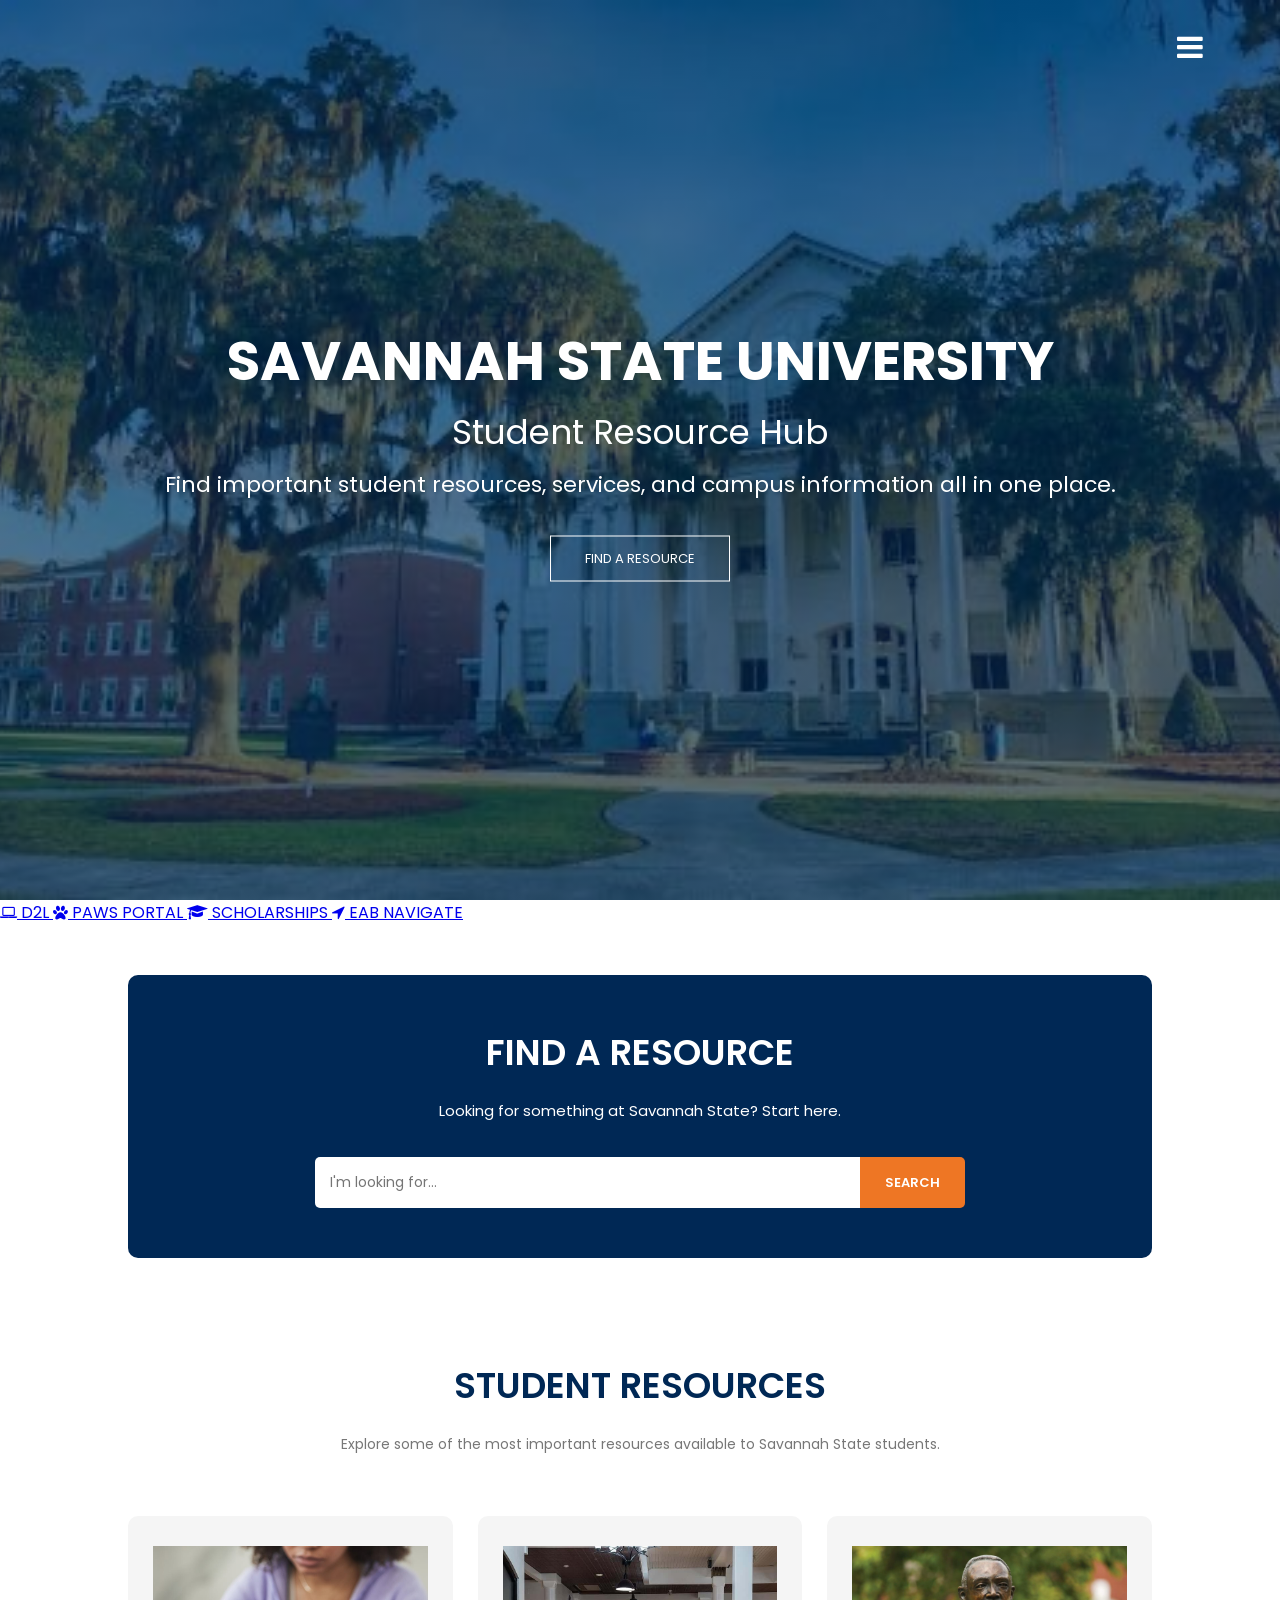
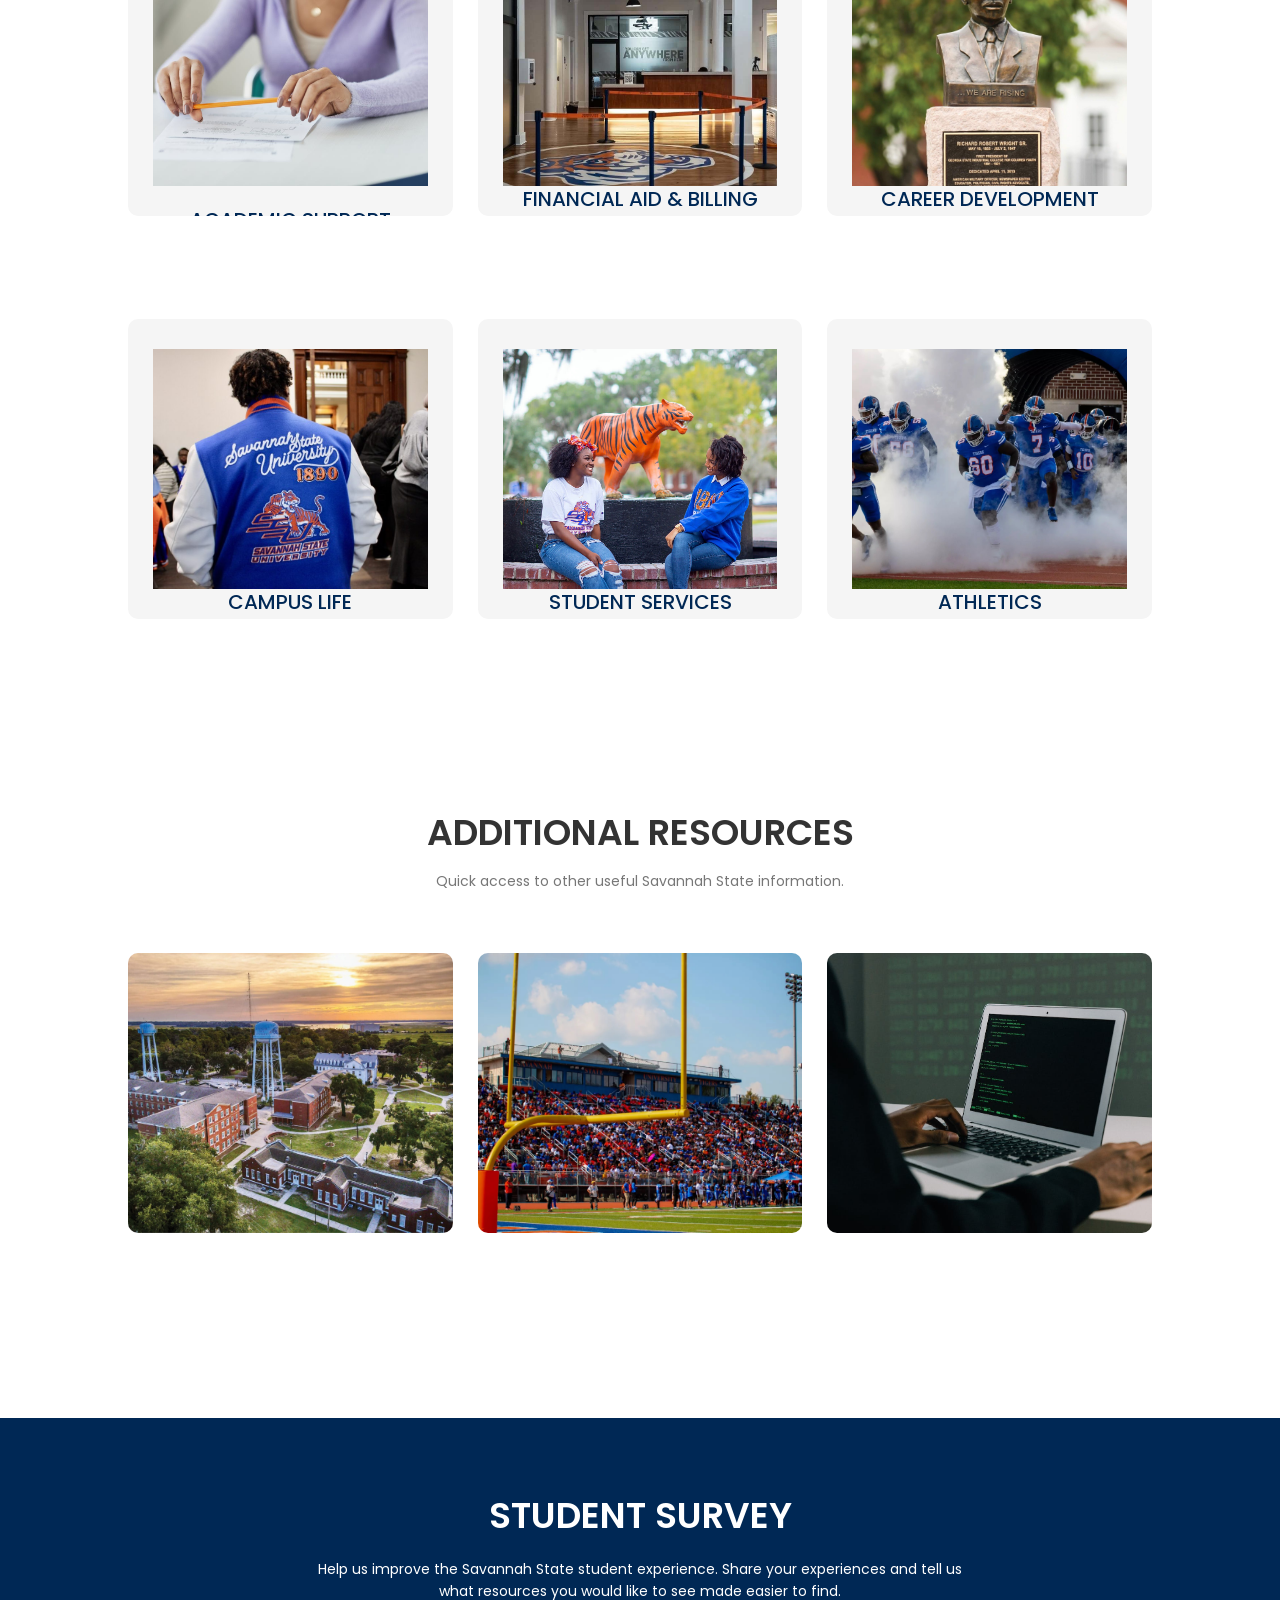
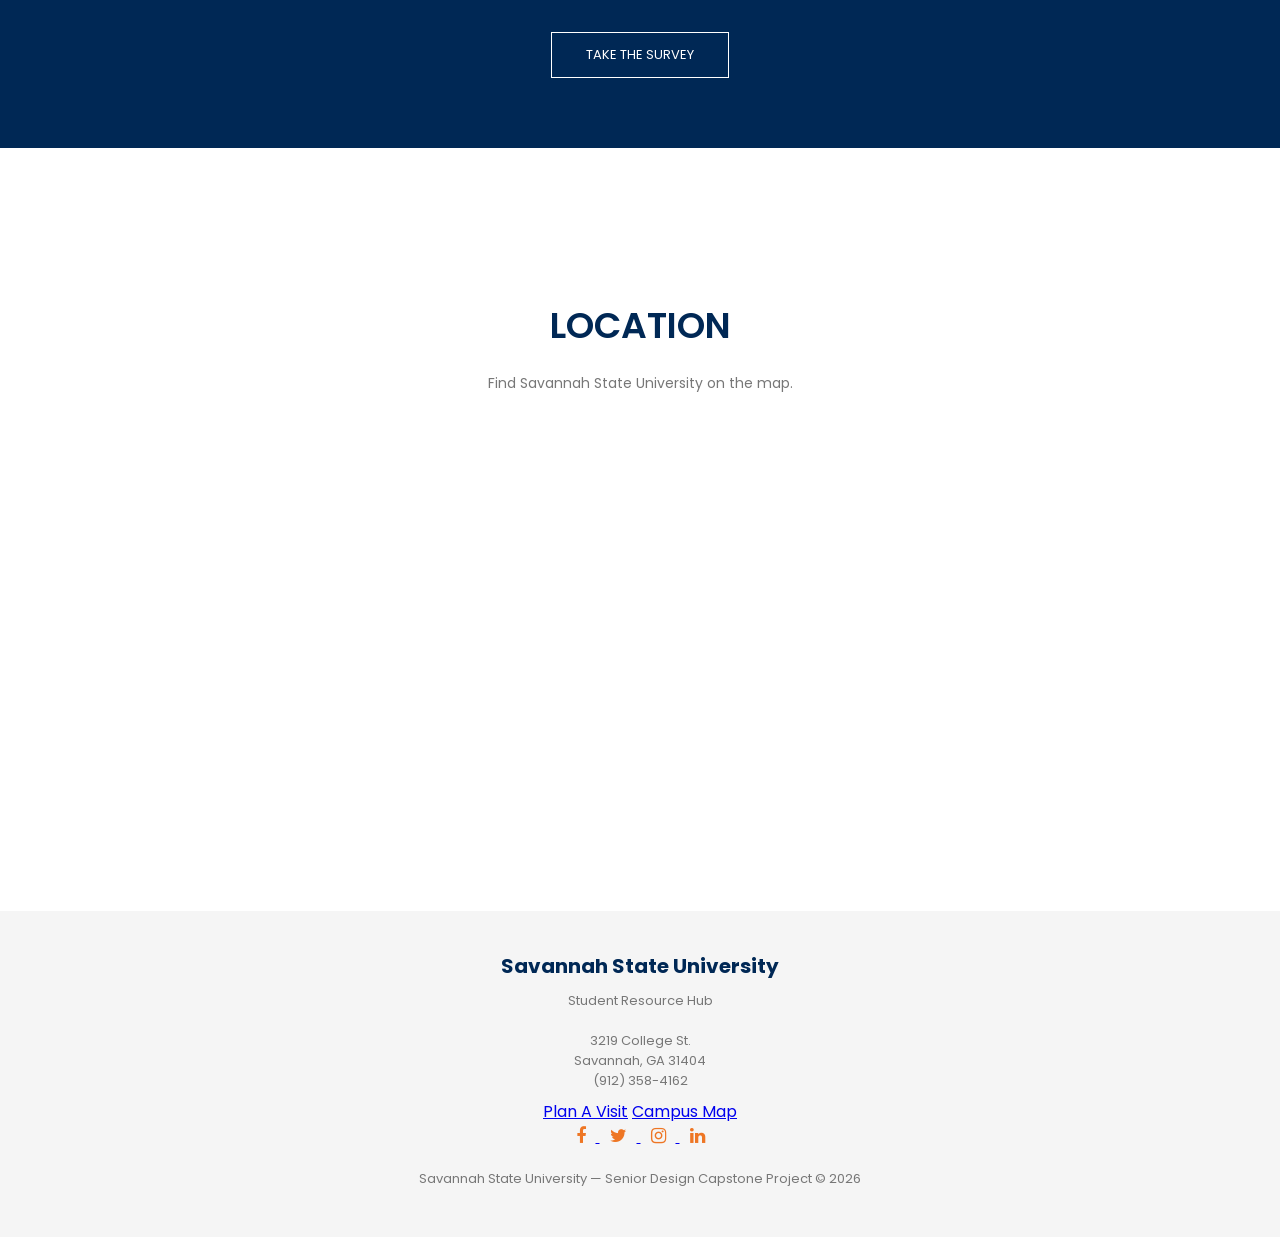
==== index.html @ b7e6f3a5 "Update quick access links in index.html" ====
<!DOCTYPE html>
<html lang="en">

<head>
    <!-- BASIC PAGE INFORMATION -->
    <meta charset="UTF-8">
    <meta name="viewport" content="width=device-width, initial-scale=1.0">

    <!-- PAGE TITLE -->
    <title>Savannah State Student Resource Hub</title>

    <!-- GOOGLE FONT -->
    <link rel="preconnect" href="https://fonts.googleapis.com">
    <link rel="preconnect" href="https://fonts.gstatic.com" crossorigin>
    <link href="https://fonts.googleapis.com/css2?family=Poppins:wght@300;400;500;600;700&display=swap"
        rel="stylesheet">

    <!-- FONT AWESOME -->
    <link rel="stylesheet"
        href="https://stackpath.bootstrapcdn.com/font-awesome/4.7.0/css/font-awesome.min.css">

    <!-- CSS -->
    <link rel="stylesheet" href="style.css">
</head>

<body>

    <!-- HEADER -->
    <section class="header">

        <!-- NAVIGATION -->
        <nav>

            <!-- MOBILE MENU -->
            <input type="checkbox" id="menu-toggle">

            <label for="menu-toggle" class="menu-icon">
                <i class="fa fa-bars"></i>
            </label>

            <!-- NAVIGATION LINKS -->
            <div class="nav-links">

                <label for="menu-toggle" class="close-icon">
                    <i class="fa fa-times"></i>
                </label>

                <ul>
                    <li><a href="#home">HOME</a></li>
                    <li><a href="#resources">RESOURCES</a></li>
                    <li><a href="#additional-resources">ADDITIONAL RESOURCES</a></li>
                    <li><a href="#survey">SURVEY</a></li>
                    <li><a href="#location">LOCATION</a></li>
                </ul>

            </div>

        </nav>

        <!-- MAIN HEADER TEXT -->
        <div class="text-box" id="home">

            <h1>SAVANNAH STATE UNIVERSITY</h1>

            <h2>Student Resource Hub</h2>

            <p>
                Find important student resources, services, and campus information
                all in one place.
            </p>

            <!-- FIND A RESOURCE BUTTON -->
            <a href="#search" class="hero-btn">FIND A RESOURCE</a>

        </div>

    </section>
    
<!-- QUICK ACCESS LINKS -->
            <div class="quick-links">

    <!-- D2L -->
    <a href="https://savstate.view.usg.edu/d2l/login" class="quick-btn">
        <i class="fa fa-laptop"></i>
        D2L
    </a>

    <!-- PAWS PORTAL -->
                    <a href="https://login.microsoftonline.com/1400c49c-d248-4077-a6a7-93501c7899d5/saml2?SAMLRequest=fVLLTuMwFP0Vy3vHTmKaxGqKCgiBxIjShFmwQY7jFEuJXXztaj5%2FMn0IZsPyyudx7zleXv%2BZRnTQHoyzNU4ThpG2yvXG7mr82t6TEl%2BvliCnMduLdQwfdqs%2Fo4aAZqIFcXqpcfRWOAkGhJWTBhGUaNa%2FnkSWMLH3LjjlRozWANqH2erWWYiT9o32B6P06%2Fapxh8h7EFQCvIAQQad7GQ3GyURdonuI21C7LUNjR6HM43%2Bc6dN80zlaCRQgPgOIQJ0GN3NVGNlON51kR7dzthkMso7cENwdjRWJ8pNNOWMKV4p0me8JJwVBZELWZAqv2KpKsqq6q%2BOdhlG984rfcyixoMcQWP0eFfj9faFsYrneUVkxheE5wMjZZVK0s0iBS%2B6oSjkjIWNBDAH%2FcWeF9ePdr7ahhpnLFuQNCUZaxkTeS5ynpRF%2FobR5hzkjbGngn5KvTuBQDy07YZsnpsWo9%2BXomcAPtcqju7%2Be58%2FC8tLiXj1FfiSfhdbncf%2Fv8zqLw%3D%3D&RelayState=bfb47b22-9476-43a0-8888-ab7a3b61c93f&SigAlg=http%3A%2F%2Fwww.w3.org%2F2001%2F04%2Fxmldsig-more%23rsa-sha256&Signature=vXtc7o45IJ6qsnS1%2BhUYdzGTsV6qgH%2B7c1z%2BYLaB9%2BL4Hi%2BBK9ozhG2JSyX7OaG8dzOIK5HyaBMTbJos0lOyFMcdEmhy09kb5dm4Hy7lU3o7Kg8EJmdzcg7il6qc8zE3A1t%2BD%2BGeXVSJw7V1C%2Bq%2BCizMOqejuYfY3w7GVtGn%2BwQk1dsEH35oE5Hu4wMvyNN8cy1cR5mQW3hd8HaWoaeb0%2FMKOixwnZuNOmB92qNeFHamO1sfSP6Zw2xM2mRdu0Ta1AViW%2BxjMQbcchhjUZoiEycM29FlC5cvoGU2Jz9ykY7XylxN4D3J1HWDz%2F9bSBEpH9%2Fjg8Te0e30UVHoFogl4w%3D%3D&sso_reload=true" class="quick-btn">
                            <i class="fa fa-paw"></i>
                                        PAWS PORTAL
    </a>

    <!-- SCHOLARSHIPS -->
    <a href="https://savannahstate.edu/bursar/scholarships/" class="quick-btn">
        <i class="fa fa-graduation-cap"></i>
        SCHOLARSHIPS
    </a>

    <!-- EAB NAVIGATE -->
    <a href="https://login.microsoftonline.com/1400c49c-d248-4077-a6a7-93501c7899d5/saml2?SAMLRequest=fZJNb4IwGMfvfgrCHShQBBoxcXPZTJwSdTvsstRStAm0rk9Z9vFHcSbzoMen%2Fb88%2FaUToG1zIrPOHOWGf3UczMhxftpGAhmuCrfTkigKAoikLQdiGNnOXpck8hE5aWUUU417ZbrvoQBcG6GkNS3mhbtePS3Xz4vVZ4TjmocoiaMwTXiGWVznGIe8rhhNQlZnMcppXMfW%2BM419BmF20fa2XFKrb5FxfWqbyzcozEnIEGwV51kXPuc7n2m2qEToOMLCYZK0%2FtRNPbC0IvQDiESYxKNP6xq3qMQkpqh5JLWqIOQfiuYVqBqo2QjJLe5QYgRYjhnXhXhzMMoTT06pqmXxwkKWZrleZUEFk5kw8s%2Fbg9CVkIe7gPbn0VAXna70ivX252NmF0wPioJXcv1lutvwfjbZnnz9QGAOi8RUAbudOA2sQdkgKKnN4yT4L9oNDrP1%2F9m%2Bgs%3D&RelayState=https%3A%2F%2Fbouncer.eab.com&Signature=TSXF49MvOWjq7lmybtoCxgcQJGssmcUc07NBhl6O6viZ6RhR1%2Bm6qyIOpQGuuJVmk%2BxhkrRKi8ceST8eTSgTgnkL2d2f0sA%2BUxHn8Ruxtx02kqF6zXZGbKwP5pyU3vsdS2nAnBurIkHrvQJ%2FASylcBHf3%2FacGNys9QnwADCZm4ZR3au4NdSdrzVgzWB%2BOig5nakTeydUwF5PzDhnLXp1Ba5CK%2BsX2FMkMXAx3%2FeDBAUPvJ%2FVu7llOdE%2FDVkyTzXfyOI0qWifXDUZkx9WgSiLVZlFpTxH92DfrPByl5VUL6NRHmyUeDMmEQus3SnEjFkoKXeEqDEK8ozQNpdvEwyjvw%3D%3D&SigAlg=http%3A%2F%2Fwww.w3.org%2F2001%2F04%2Fxmldsig-more%23rsa-sha256" class="quick-btn">
        <i class="fa fa-location-arrow"></i>
        EAB NAVIGATE
    </a>

</div>



    <!-- FIND A RESOURCE -->
    <section class="search-section" id="search">

        <h1>FIND A RESOURCE</h1>

        <p>
            Looking for something at Savannah State? Start here.
        </p>

        <!-- SEARCH BOX -->
        <div class="search-box">

            <!-- SEARCH FUNCTIONALITY -->
            <input type="text" placeholder="I'm looking for...">

            <button type="button">SEARCH</button>

        </div>

    </section>


    <!-- STUDENT RESOURCES -->
    <section class="resources" id="resources">

        <h1>STUDENT RESOURCES</h1>

        <p>
            Explore some of the most important resources available to Savannah State students.
        </p>


        <!-- FIRST ROW -->
        <div class="row">

            <!-- ACADEMIC SUPPORT -->
            <div class="resource-col">

                <!-- ACADEMIC SUPPORT LINK -->
                <a href="https://savannahstate.edu/student-success/center-for-student-success/academic-support/" class="resource-link">

                    <!-- IMAGE -->
                    <img src="capstoneimages/Image 5.jpg" alt="Academic Support">

                    <!-- HOVER LAYER -->
                    <div class="resource-layer">

                        <!-- RESOURCE INFORMATION -->
                        <div class="resource-text">

                            <h3>ACADEMIC SUPPORT</h3>

                            <p>
                                Tutoring<br>
                                Library Resources<br>
                                Academic Advising<br>
                                Study Resources
                            </p>

                        </div>

                    </div>

                </a>

            </div>


            <!-- FINANCIAL AID & BILLING -->
            <div class="resource-col">

                <!-- FINANCIAL AID LINK -->
                <a href="https://savannahstate.edu/financial-aid/" class="resource-link">

                    <!-- IMAGE -->
                    <img src="capstoneimages/Image 4.jpg" alt="Financial Aid and Billing">

                    <!-- HOVER LAYER -->
                    <div class="resource-layer">

                        <!-- RESOURCE INFORMATION -->
                        <div class="resource-text">

                            <h3>FINANCIAL AID &amp; BILLING</h3>

                            <p>
                                FAFSA Information<br>
                                Scholarships<br>
                                Financial Aid<br>
                                Emergency Financial Resources<br>
                                Billing Information
                            </p>

                        </div>

                    </div>

                </a>

            </div>


            <!-- CAREER DEVELOPMENT -->
            <div class="resource-col">

                <!-- CAREER DEVELOPMENT LINK -->
                <a href="https://savannahstate.edu/career-services/" class="resource-link">

                    <!-- IMAGE -->
                    <img src="capstoneimages/Image 1.jpg" alt="Career Development">

                    <!-- HOVER LAYER -->
                    <div class="resource-layer">

                        <!-- RESOURCE INFORMATION -->
                        <div class="resource-text">

                            <h3>CAREER DEVELOPMENT</h3>

                            <p>
                                Career Services<br>
                                Resume Resources<br>
                                Internship Resources<br>
                                Job Boards<br>
                                Interview Preparation
                            </p>

                        </div>

                    </div>

                </a>

            </div>

        </div>


        <!-- SECOND ROW -->
        <div class="row">

            <!-- CAMPUS LIFE -->
            <div class="resource-col">

                <!-- CAMPUS LIFE LINK -->
                <a href="https://savannahstate.edu/campus-life/" class="resource-link">

                    <!-- IMAGE -->
                    <img src="capstoneimages/Image 7.jpg" alt="Campus Life">

                    <!-- HOVER LAYER -->
                    <div class="resource-layer">

                        <!-- RESOURCE INFORMATION -->
                        <div class="resource-text">

                            <h3>CAMPUS LIFE</h3>

                            <p>
                                Clubs &amp; Organizations<br>
                                Events<br>
                                Student Activities<br>
                                Campus Locations<br>
                                Campus Engagement
                            </p>

                        </div>

                    </div>

                </a>

            </div>


            <!-- STUDENT SERVICES -->
            <div class="resource-col">

                <!-- STUDENT SERVICES LINK -->
                <a href="https://savannahstate.edu/student-services/" class="resource-link">

                    <!-- IMAGE -->
                    <img src="capstoneimages/Image 11.jpg" alt="Student Services">

                    <!-- HOVER LAYER -->
                    <div class="resource-layer">

                        <!-- RESOURCE INFORMATION -->
                        <div class="resource-text">

                            <h3>STUDENT SERVICES</h3>

                            <p>
                                Counseling &amp; Wellness<br>
                                Transportation<br>
                                Student Support<br>
                                Campus Services<br>
                                Student Organizations
                            </p>

                        </div>

                    </div>

                </a>

            </div>


            <!-- ATHLETICS -->
            <div class="resource-col">

                <!-- ATHLETICS LINK -->
                <a href="https://ssuathletics.com/" class="resource-link">

                    <!-- IMAGE -->
                    <img src="capstoneimages/Image 10.jpg" alt="Athletics">

                    <!-- HOVER LAYER -->
                    <div class="resource-layer">

                        <!-- RESOURCE INFORMATION -->
                        <div class="resource-text">

                            <h3>ATHLETICS</h3>

                            <p>
                                Sports<br>
                                Teams<br>
                                Schedules<br>
                                Tickets<br>
                                Athletics Information
                            </p>

                        </div>

                    </div>

                </a>

            </div>

        </div>

    </section>


    <!-- ADDITIONAL RESOURCES -->
    <section class="additional-resources" id="additional-resources">

        <h1>ADDITIONAL RESOURCES</h1>

        <p>
            Quick access to other useful Savannah State information.
        </p>


        <div class="row">

            <!-- TIMES / LOCATIONS -->
            <div class="campus-col">

                <a href="times-location.html" class="campus-link">

                    <img src="capstoneimages/Image.jpg" alt="Times and Locations">

                    <div class="layer">

                        <h3>TIMES / LOCATIONS</h3>

                        <p>
                            Campus hours, office locations, resource locations,
                            and important times.
                        </p>

                    </div>

                </a>

            </div>


            <!-- CALENDAR -->
            <div class="campus-col">

                <a href="https://savannahstate.edu/academic-affairs/calendars/"
                    class="campus-link"
                    target="_blank"
                    rel="noopener noreferrer">

                    <img src="capstoneimages/Image 9.jpg" alt="Campus Calendar">

                    <div class="layer">

                        <h3>CALENDAR</h3>

                        <p>
                            Keep up with campus events, important dates,
                            activities, and deadlines.
                        </p>

                    </div>

                </a>

            </div>


            <!-- TECHNOLOGY -->
            <div class="campus-col">

                <a href="https://savannahstate.edu/information-technology/"
                    class="campus-link"
                    target="_blank"
                    rel="noopener noreferrer">

                    <img src="capstoneimages/Image 2.jpg" alt="Technology Resources">

                    <div class="layer">

                        <h3>TECHNOLOGY</h3>

                        <p>
                            Technology resources, student systems, computer access,
                            and helpful technology information.
                        </p>

                    </div>

                </a>

            </div>

        </div>

    </section>


    <!-- STUDENT SURVEY -->
    <section class="survey" id="survey">

        <h1>STUDENT SURVEY</h1>

        <p>
            Help us improve the Savannah State student experience.
            Share your experiences and tell us what resources you would
            like to see made easier to find.
        </p>

        <!-- SURVEY LINK -->
        <a href="https://forms.gle/aEXQV6WZ9AZuHG9Q9"
            class="hero-btn survey-btn"
            target="_blank"
            rel="noopener noreferrer">
            TAKE THE SURVEY
        </a>

    </section>


    <!-- LOCATION MAP -->
    <section class="location" id="location">

        <h1>LOCATION</h1>

        <p>
            Find Savannah State University on the map.
        </p>

        <!-- GOOGLE MAP -->
        <div class="map">

            <iframe
                src="https://www.google.com/maps?q=Savannah%20State%20University&output=embed"
                allowfullscreen=""
                loading="lazy">
            </iframe>

        </div>

    </section>


    <!-- FOOTER -->
    <footer>

        <h3>Savannah State University</h3>

        <p>Student Resource Hub</p>

        <!-- FOOTER ICONS -->
        <div class="footer-icons">

            <!-- CONTACT INFORMATION -->
            <div class="footer-address">

                <p>
                    3219 College St.<br>
                    Savannah, GA 31404<br>
                    (912) 358-4162
                </p>

                <!-- FOOTER LINKS -->
                <div class="footer-sublinks">

                    <a href="https://futuretiger.savannahstate.edu/portal/admisevents"
                        target="_blank"
                        rel="noopener noreferrer">Plan A Visit</a>

                    <a href="https://savannahstate.edu/wp-content/uploads/2025/07/ssu_campus-map-colored-digital.pdf"
                        target="_blank"
                        rel="noopener noreferrer">Campus Map</a>

                </div>

                <!-- SOCIAL MEDIA -->
                <a href="https://facebook.com"
                    target="_blank"
                    rel="noopener noreferrer"
                    aria-label="Facebook">
                    <i class="fa fa-facebook" aria-hidden="true"></i>
                </a>

                <a href="https://x.com"
                    target="_blank"
                    rel="noopener noreferrer"
                    aria-label="X">
                    <i class="fa fa-twitter" aria-hidden="true"></i>
                </a>

                <a href="https://instagram.com"
                    target="_blank"
                    rel="noopener noreferrer"
                    aria-label="Instagram">
                    <i class="fa fa-instagram" aria-hidden="true"></i>
                </a>

                <a href="https://linkedin.com"
                    target="_blank"
                    rel="noopener noreferrer"
                    aria-label="LinkedIn">
                    <i class="fa fa-linkedin" aria-hidden="true"></i>
                </a>

            </div>

        </div>

        <!-- COPYRIGHT -->
        <p>
            Savannah State University — Senior Design Capstone Project &copy; 2026
        </p>

    </footer>

</body>
</html>
---- style.css ----
* {

    margin: 0;

    padding: 0;

    font-family: 'Poppins', sans-serif;

    box-sizing: border-box;

}


html {

    scroll-behavior: smooth;

}


body {

    background: #ffffff;

    color: #333;

}


:root {

    --ssu-blue: #002855;

    --ssu-orange: #EE7624;

    --light-gray: #f5f5f5;

}


.header {

    min-height: 100vh;

    width: 100%;

    background-image:

        linear-gradient(
            rgba(0, 40, 85, 0.65),
            rgba(0, 40, 85, 0.65)
        ),

        url("capstoneimages/Image 13.jpg");

    background-position: center;

    background-size: cover;

    position: relative;

}



/* 
   NAVIGATION
*/

nav {

    display: flex;

    padding: 2% 6%;

    justify-content: space-between;

    align-items: center;

    position: relative;

    z-index: 10;

}

nav img {

    width: 150px;

}



/* 
   NAVIGATION LINKS*/

.nav-links {

    flex: 1;

    text-align: right;

}


.nav-links ul li {

    list-style: none;

    display: inline-block;

    padding: 8px 12px;

    position: relative;

}


.nav-links ul li a {

    color: #fff;

    text-decoration: none;

    font-size: 13px;

}




.nav-links ul li::after {

    content: '';

    width: 0%;

    height: 2px;

    background: var(--ssu-orange);

    display: block;

    margin: auto;

    transition: 0.5s;

}


.nav-links ul li:hover::after {

    width: 100%;

}



/* HERO TEXT */

.text-box {

    width: 90%;

    color: #fff;

    position: absolute;

    top: 50%;

    left: 50%;

    transform: translate(-50%, -50%);

    text-align: center;

}
.text-box h1 {

    font-size: 55px;

    font-weight: 600;
}
.text-box h2 {

    font-size: 34px;

    font-weight: 400;

    margin-top: 5px;

}


.text-box p {

    margin: 15px 0 35px;

    font-size: 15px;

    color: #fff;

}



/* Same general appearance as the inspiration */

.hero-btn {

    display: inline-block;

    text-decoration: none;

    color: #fff;

    border: 1px solid #fff;

    padding: 12px 34px;

    font-size: 13px;

    background: transparent;

    position: relative;

    cursor: pointer;

    transition: 0.5s;

}


.hero-btn:hover {

    border: 1px solid var(--ssu-orange);

    background: var(--ssu-orange);

}



/* MOBILE MENU */

#menu-toggle {

    display: none;

}


.menu-icon {

    display: none;

    color: #fff;

    font-size: 25px;

    cursor: pointer;

}


.close-icon {

    display: none;

    color: #fff;

    font-size: 22px;

    cursor: pointer;

}



/*  FIND A RESOURCE */

.search-section {

    width: 80%;

    margin: auto;

    text-align: center;

    padding: 80px 0 50px;

}


.search-section h1 {

    font-size: 36px;

    font-weight: 600;

    color: #333;

}


.search-section > p {

    color: #777;

    font-size: 14px;

    line-height: 22px;

    padding: 10px;

}



/* SEARCH BOX*/

.search-box {

    width: 80%;

    max-width: 700px;

    margin: 30px auto 0;

    display: flex;

}


.search-box input {

    flex: 1;

    padding: 15px;

    border: 1px solid #ccc;

    outline: none;

    font-size: 14px;

}


.search-box button {

    padding: 0 28px;

    border: none;

    background: var(--ssu-blue);

    color: #fff;

    cursor: pointer;

    font-size: 13px;

    transition: 0.5s;

}


.search-box button:hover {

    background: var(--ssu-orange);

}



/* 
   MAIN STUDENT RESOURCES*/

.resources {

    width: 80%;

    margin: auto;

    text-align: center;

    padding: 60px 0 50px;

}


.resources h1 {

    font-size: 36px;

    font-weight: 600;

    color: #333;

}


.resources > p {

    color: #777;

    font-size: 14px;

    line-height: 22px;

    padding: 10px;

}


.row {

    margin-top: 5%;

    display: flex;

    justify-content: space-between;

}



/* 
   MAIN RESOURCE CARDS

 */

.resource-col {

    flex-basis: 31%;

    height: 300px;

    border-radius: 10px;

    margin-bottom: 5%;

    position: relative;

    overflow: hidden;

    cursor: pointer;

}


.resource-col img {

    width: 100%;

    height: 100%;

    object-fit: cover;

    display: block;

    transition: 0.5s;

}



/* MAIN RESOURCE */

.resource-layer {

    background: transparent;

    height: 100%;

    width: 100%;

    position: absolute;

    top: 0;

    left: 0;

    transition: 0.5s;

}



/* Dark SSU overlay on hover */

.resource-layer:hover {

    background: rgba(0, 40, 85, 0.78);

}



/* RESOURCE */

.resource-text {

    width: 100%;

    position: absolute;

    bottom: -150px;

    left: 0;

    padding: 20px;

    color: #fff;

    text-align: center;

    transition: 0.5s;

}


.resource-text h3 {

    font-size: 22px;

    font-weight: 500;

    margin-bottom: 12px;

}


.resource-text p {

    font-size: 12px;

    line-height: 22px;

    color: #fff;

}



.resource-col:hover .resource-text {

    bottom: 15%;

}


.resource-col:hover img {

    transform: scale(1.05);

}



/*  ADDITIONAL RESOURCES*/

.additional-resources {

    width: 80%;

    margin: auto;

    text-align: center;

    padding: 60px 0 80px;

}


.additional-resources h1 {

    font-size: 36px;

    font-weight: 600;

    color: #333;

}


.additional-resources > p {

    color: #777;

    font-size: 14px;

    line-height: 22px;

    padding: 10px;

}



/* ADDITIONAL RESOURCE */


.campus-col {

    flex-basis: 32%;

    border-radius: 10px;

    margin-bottom: 30px;

    position: relative;

    overflow: hidden;

}


.campus-col img {

    width: 100%;

    height: 280px;

    object-fit: cover;

    display: block;

}





.layer {

    background: transparent;

    height: 100%;

    width: 100%;

    position: absolute;

    top: 0;

    left: 0;

    transition: 0.5s;

}


.layer:hover {

    background: rgba(238, 118, 36, 0.78);

}



/* 
   TEXT THAT POPS UP FROM THE BOTTOM
*/

.layer h3 {

    width: 100%;

    font-weight: 500;

    color: #fff;

    font-size: 25px;

    bottom: -80px;

    left: 50%;

    transform: translateX(-50%);

    position: absolute;

    opacity: 0;

    transition: 0.5s;

}


.layer p {

    width: 85%;

    color: #fff;

    font-size: 12px;

    line-height: 20px;

    bottom: -130px;

    left: 50%;

    transform: translateX(-50%);

    position: absolute;

    opacity: 0;

    transition: 0.5s;

}


.layer:hover h3 {

    bottom: 48%;

    opacity: 1;

}


.layer:hover p {

    bottom: 27%;

    opacity: 1;

}



/* 
   STUDENT SURVEY
 */

.survey {

    width: 80%;

    margin: 40px auto 80px;

    padding: 70px 20px;

    text-align: center;

    background: var(--ssu-blue);

}


.survey h1 {

    color: #fff;

    font-size: 34px;

    font-weight: 600;

}


.survey p {

    width: 70%;

    margin: 15px auto 30px;

    color: #fff;

    font-size: 14px;

    line-height: 22px;

}


.survey-btn {

    margin-top: 5px;

}



/* 
   LOCATION
*/

.location {

    width: 80%;

    margin: auto;

    text-align: center;

    padding: 20px 0 80px;

}


.location h1 {

    font-size: 36px;

    font-weight: 600;

    color: #333;

}


.location > p {

    color: #777;

    font-size: 14px;

    padding: 10px;

}



/* 
   MAP
*/

.map {

    width: 100%;

    margin-top: 30px;

}


.map iframe {

    width: 100%;

    height: 400px;

    border: 0;

}



/* FOOTER */

footer {

    width: 100%;

    text-align: center;

    padding: 50px 20px;

    background: var(--ssu-blue);

    color: #fff;

}


footer h3 {

    margin-bottom: 10px;

    font-size: 20px;

}


footer p {

    font-size: 12px;

    margin: 8px 0;

    color: #ddd;

}


.footer-icons {

    margin: 20px 0;

}


.footer-icons i {

    color: var(--ssu-orange);

    margin: 0 10px;

    cursor: pointer;

    font-size: 18px;

}



/* MOBILE RESPONSIVE DESIGN */

@media (max-width: 700px) {


    /* HERO */

    .header {

        min-height: 90vh;

    }


    nav {

        padding: 5% 6%;

    }


    nav img {

        width: 120px;

    }



    /*
       MOBILE MENU
     */

    .menu-icon {

        display: block;

    }


    .nav-links {

        position: fixed;

        background: var(--ssu-blue);

        height: 100vh;

        width: 240px;

        top: 0;

        right: -240px;

        text-align: left;

        z-index: 20;

        transition: 0.5s;

        padding-top: 70px;

    }


    #menu-toggle:checked ~ .nav-links {

        right: 0;

    }


    .nav-links ul li {

        display: block;

        padding: 15px 25px;

    }


    .nav-links ul li a {

        font-size: 14px;

    }


    .close-icon {

        display: block;

        position: absolute;

        top: 25px;

        left: 25px;

    }



    /* HERO */

    .text-box h1 {

        font-size: 27px;

    }


    .text-box h2 {

        font-size: 23px;

    }


    .text-box p {

        font-size: 13px;

        margin-bottom: 25px;

    }



    /* SEARCH fuction coming soon*/

    .search-section {

        width: 90%;

        padding-top: 60px;

    }


    .search-section h1 {

        font-size: 28px;

    }


    .search-box {

        width: 100%;

    }


    .search-box input {

        width: 100%;

    }


    .search-box button {

        padding: 0 18px;

    }



    /*  SECTION HEADINGS */

    .resources h1,
    .additional-resources h1,
    .location h1 {

        font-size: 28px;

    }



    /*ROWS FOR MOBILE*/

    .row {

        flex-direction: column;

    }


    .resources,
    .additional-resources,
    .location {

        width: 90%;

    }



    /* MAIN RESOURCE CARDS*/

    .resource-col {

        height: 300px;

        margin-bottom: 25px;

    }


    .resource-text {

        bottom: -160px;

    }


    .resource-col:hover .resource-text {

        bottom: 12%;

    }



    /* ADDITIONAL RESOURCES*/

    .campus-col {

        margin-bottom: 25px;

    }


    .campus-col img {

        height: 280px;

    }


    .layer h3 {

        font-size: 22px;

    }


    .layer p {

        font-size: 11px;

    }



    /* SURVEY*/

    .survey {

        width: 90%;

        padding: 55px 20px;

    }


    .survey h1 {

        font-size: 27px;

    }


    .survey p {

        width: 100%;

        font-size: 13px;

    }



    /* MAP*/

    .map iframe {

        height: 350px;

    }

}
    --ssu-orange: #EE7624;

    --light-gray: #f5f5f5;

}



/* HEADER */

.header {

    min-height: 100vh;

    width: 100%;

    background-image:
    linear-gradient(rgba(0, 40, 85, 0.75), rgba(0, 40, 85, 0.75)),
    url("capstoneimages/Image 12.jpg");

    background-position: center;

    background-size: cover;

    position: relative;

}


/* NAVIGATION */

nav {

    display: flex;

    padding: 2% 6%;

    justify-content: space-between;

    align-items: center;

}


nav img {

    width: 150px;

}


/* HAMBURGER */

#menu-toggle {

    display: none;

}


.menu-icon {

    display: block;

    color: white;

    font-size: 30px;

    cursor: pointer;

    margin-left: auto;

}


.close-icon {

    color: white;

    font-size: 28px;

    cursor: pointer;

    display: block;

    text-align: right;

    margin-bottom: 25px;

}


/* NAVIGATION MENU */

.nav-links {

    position: fixed;

    top: 0;

    right: -300px;

    width: 280px;

    height: 100vh;

    background-color: var(--ssu-blue);

    padding: 30px;

    z-index: 9;

    transition: 0.5s;

    overflow-y: auto;

}


#menu-toggle:checked ~ .nav-links {

    right: 0;

}


.nav-links a {

    display: block;

    color: white;

    text-decoration: none;

    padding: 12px 0;

    font-size: 14px;

    border-bottom: 1px solid rgba(255, 255, 255, 0.15);

}


.nav-links a:hover {

    color: var(--ssu-orange);

}



/* HEADER TEXT */

.text-box {

    width: 90%;

    color: white;

    position: absolute;

    top: 50%;

    left: 50%;

    transform: translate(-50%, -50%);

    text-align: center;

}


.text-box h1 {

    font-size: 55px;

    font-weight: 700;

}


.text-box p {

    font-size: 22px;

    margin-top: 10px;

}



/* SEARCH SECTION */

.search-section {

    width: 80%;

    margin: 50px auto;

    padding: 50px 30px;

    background-color: var(--ssu-blue);

    border-radius: 10px;

    text-align: center;

}


.search-section h1 {

    color: white;

    font-size: 36px;

    margin-bottom: 10px;

}


.search-section p {

    color: white;

    font-size: 15px;

    margin-bottom: 25px;

}


.search-box {

    max-width: 650px;

    margin: auto;

    display: flex;

}


.search-box input {

    flex: 1;

    padding: 15px;

    border: none;

    outline: none;

    font-size: 14px;

    border-radius: 5px 0 0 5px;

}


.search-box button {

    padding: 15px 25px;

    border: none;

    background-color: var(--ssu-orange);

    color: white;

    font-weight: 600;

    cursor: pointer;

    border-radius: 0 5px 5px 0;

}


.search-box button:hover {

    background-color: #d95f12;

}



/* STUDENT RESOURCES */

.resources {

    width: 80%;

    margin: auto;

    text-align: center;

    padding: 50px 0;

}


.resources h1 {

    color: var(--ssu-blue);

    font-size: 36px;

    margin-bottom: 10px;

}


.section-intro {

    color: #777777;

    font-size: 14px;

    line-height: 22px;

    margin-bottom: 35px;

}



/* ROW */

.row {

    display: flex;

    justify-content: space-between;

    gap: 25px;

    margin-bottom: 25px;

}



/* MAIN RESOURCE CARDS */

.resource-col {

    flex: 1;

    background-color: var(--light-gray);

    border-radius: 10px;

    padding: 30px 25px;

    text-align: center;

}


.resource-icon {

    color: var(--ssu-orange);

    font-size: 35px;

    margin-bottom: 15px;

}


.resource-col h3 {

    color: var(--ssu-blue);

    font-size: 20px;

    margin-bottom: 12px;

}


.resource-col p {

    color: #666666;

    font-size: 13px;

    line-height: 21px;

    margin-bottom: 15px;

}


.resource-col ul {

    text-align: left;

    padding-left: 20px;

    color: #555555;

    font-size: 13px;

    line-height: 25px;

}



/* ADDITIONAL RESOURCES */

.additional {

    width: 80%;

    margin: auto;

    text-align: center;

    padding: 50px 0;

}


.additional h1 {

    color: var(--ssu-blue);

    font-size: 36px;

    margin-bottom: 10px;

}


.additional-col {

    flex: 1;

    background-color: white;

    border-radius: 10px;

    padding: 35px 25px;

    box-shadow: 0 5px 20px rgba(0, 0, 0, 0.08);

    transition: 0.4s;

}


.additional-col:hover {

    transform: translateY(-8px);

    box-shadow: 0 10px 25px rgba(0, 0, 0, 0.15);

}


.additional-col i {

    color: var(--ssu-orange);

    font-size: 35px;

    margin-bottom: 15px;

}


.additional-col h3 {

    color: var(--ssu-blue);

    font-size: 20px;

    margin-bottom: 12px;

}


.additional-col p {

    color: #666666;

    font-size: 13px;

    line-height: 21px;

    margin-bottom: 20px;

}



/* BUTTON */

.resource-btn {

    display: inline-block;

    text-decoration: none;

    background-color: var(--ssu-blue);

    color: white;

    padding: 10px 20px;

    font-size: 12px;

    border-radius: 5px;

    transition: 0.3s;

}


.resource-btn:hover {

    background-color: var(--ssu-orange);

}



/* SURVEY */

.survey {

    width: 100%;

    margin-top: 50px;

    padding: 70px 20px;

    background-color: var(--ssu-blue);

    color: white;

    text-align: center;

}


.survey h1 {

    font-size: 36px;

    margin-bottom: 15px;

}


.survey p {

    max-width: 650px;

    margin: 0 auto 25px;

    font-size: 14px;

    line-height: 22px;

}



/* LOCATION */

.location {

    width: 80%;

    margin: auto;

    text-align: center;

    padding: 70px 0;

}


.location h1 {

    color: var(--ssu-blue);

    font-size: 36px;

    margin-bottom: 10px;

}


.map-placeholder {

    width: 100%;

    height: 350px;

    margin-top: 30px;

}


.map-placeholder iframe {

    width: 100%;

    height: 100%;

    border: 0;

}



/* FOOTER */

footer {

    background-color: var(--light-gray);

    text-align: center;

    padding: 40px 20px;

}


footer h3 {

    color: var(--ssu-blue);

    font-size: 20px;

    margin-bottom: 10px;

}


footer p {

    color: #777777;

    font-size: 13px;

    margin: 8px 0;

}


.social-icons {

    margin: 20px 0;

}


.social-icons i {

    color: var(--ssu-orange);

    font-size: 20px;

    margin: 0 10px;

    cursor: pointer;

}


.social-icons i:hover {

    color: var(--ssu-blue);

}



/* MOBILE DESIGN */

@media (max-width: 700px) {


    /* HEADER */

    .header {

        min-height: 80vh;

    }


    nav img {

        width: 120px;

    }


    .text-box h1 {

        font-size: 30px;

    }


    .text-box p {

        font-size: 18px;

    }



    /* SEARCH */

    .search-section {

        width: 90%;

        padding: 40px 20px;

        margin: 35px auto;

    }


    .search-section h1 {

        font-size: 28px;

    }


    .search-box {

        display: block;

    }


    .search-box input {

        width: 100%;

        border-radius: 5px;

        margin-bottom: 10px;

    }


    .search-box button {

        width: 100%;

        border-radius: 5px;

    }



    /* RESOURCES */

    .resources {

        width: 90%;

        padding: 30px 0;

    }


    .resources h1 {

        font-size: 28px;

    }


    .row {

        display: block;

        margin-bottom: 0;

    }


    .resource-col {

        width: 100%;

        margin-bottom: 20px;

    }



    /* ADDITIONAL RESOURCES */

    .additional {

        width: 90%;

        padding: 30px 0;

    }


    .additional h1 {

        font-size: 28px;

    }


    .additional-col {

        width: 100%;

        margin-bottom: 20px;

    }



    /* SURVEY */

    .survey {

        padding: 55px 20px;

    }


    .survey h1 {

        font-size: 28px;

    }



    /* LOCATION */

    .location {

        width: 90%;

        padding: 50px 0;

    }


    .location h1 {

        font-size: 28px;

    }


    .map-placeholder {

        height: 300px;

    }



    /* FOOTER */

    footer {

        padding: 35px 15px;
    }

}
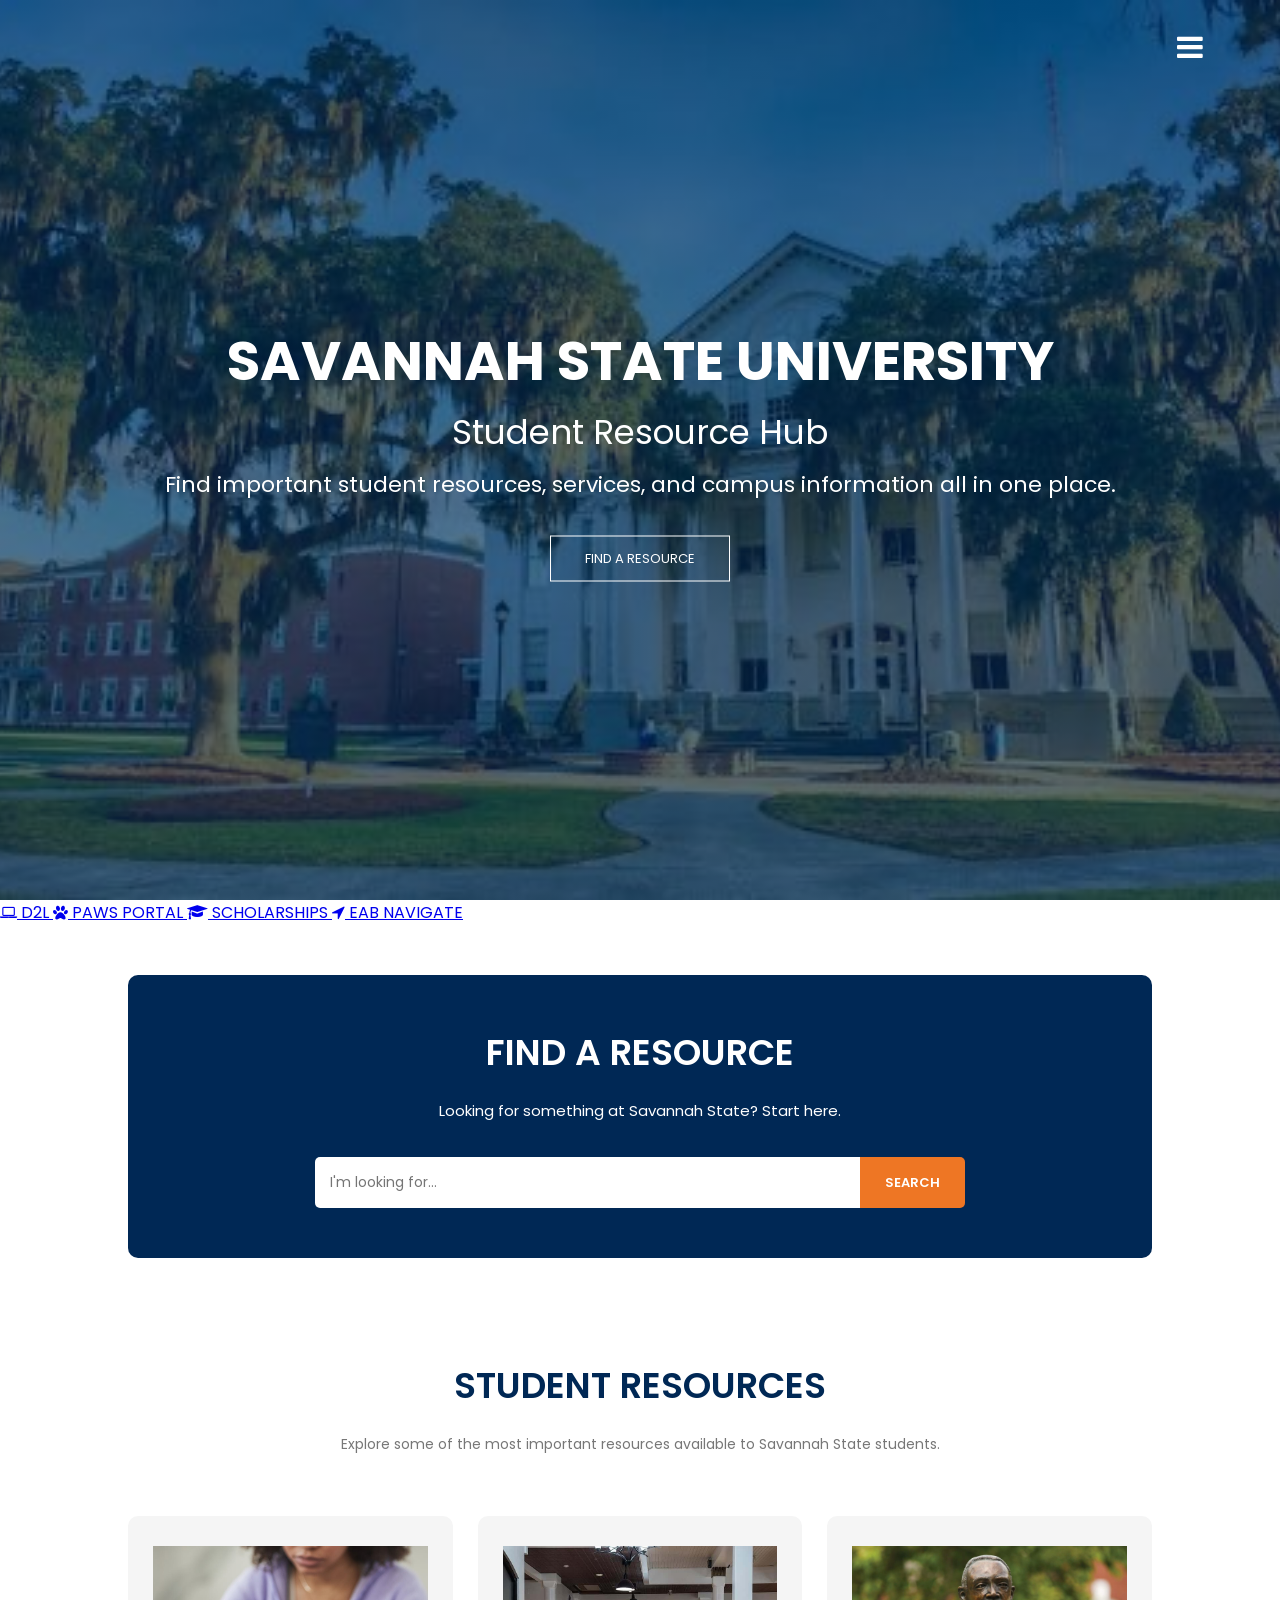
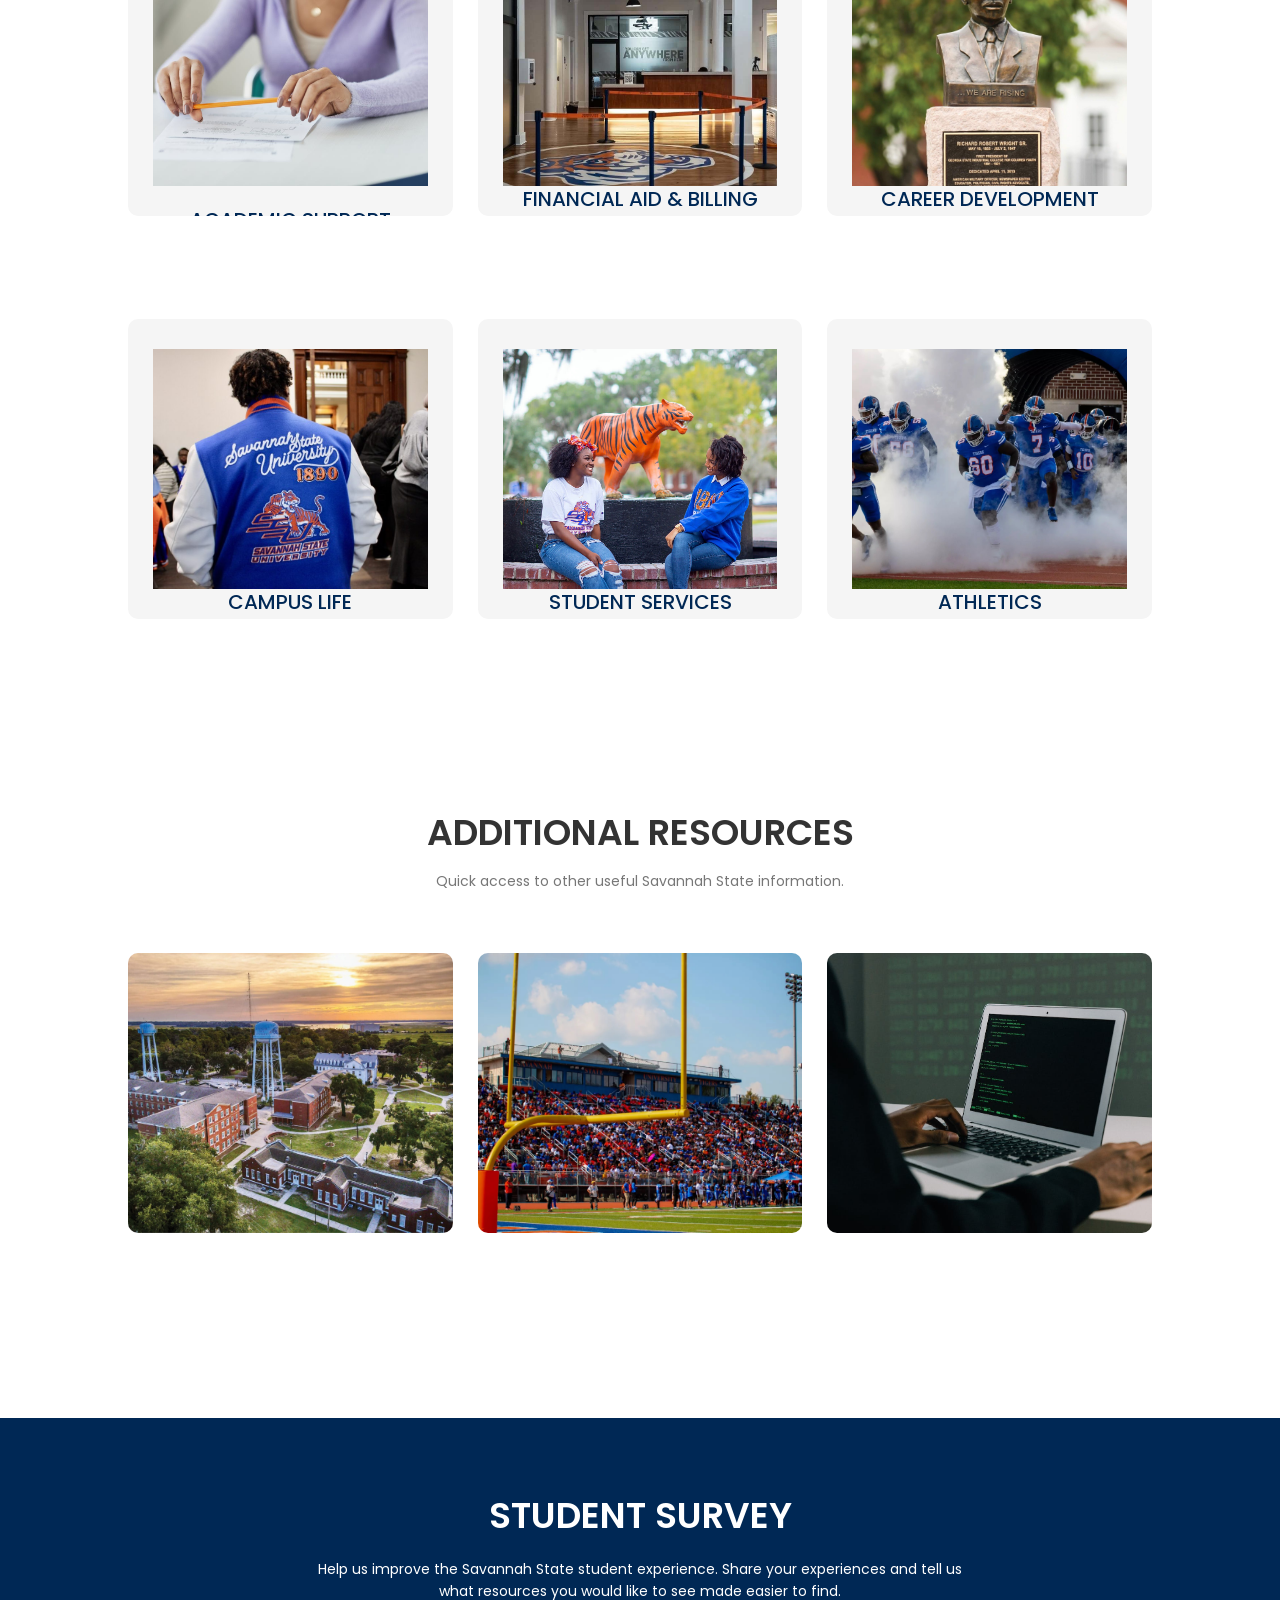
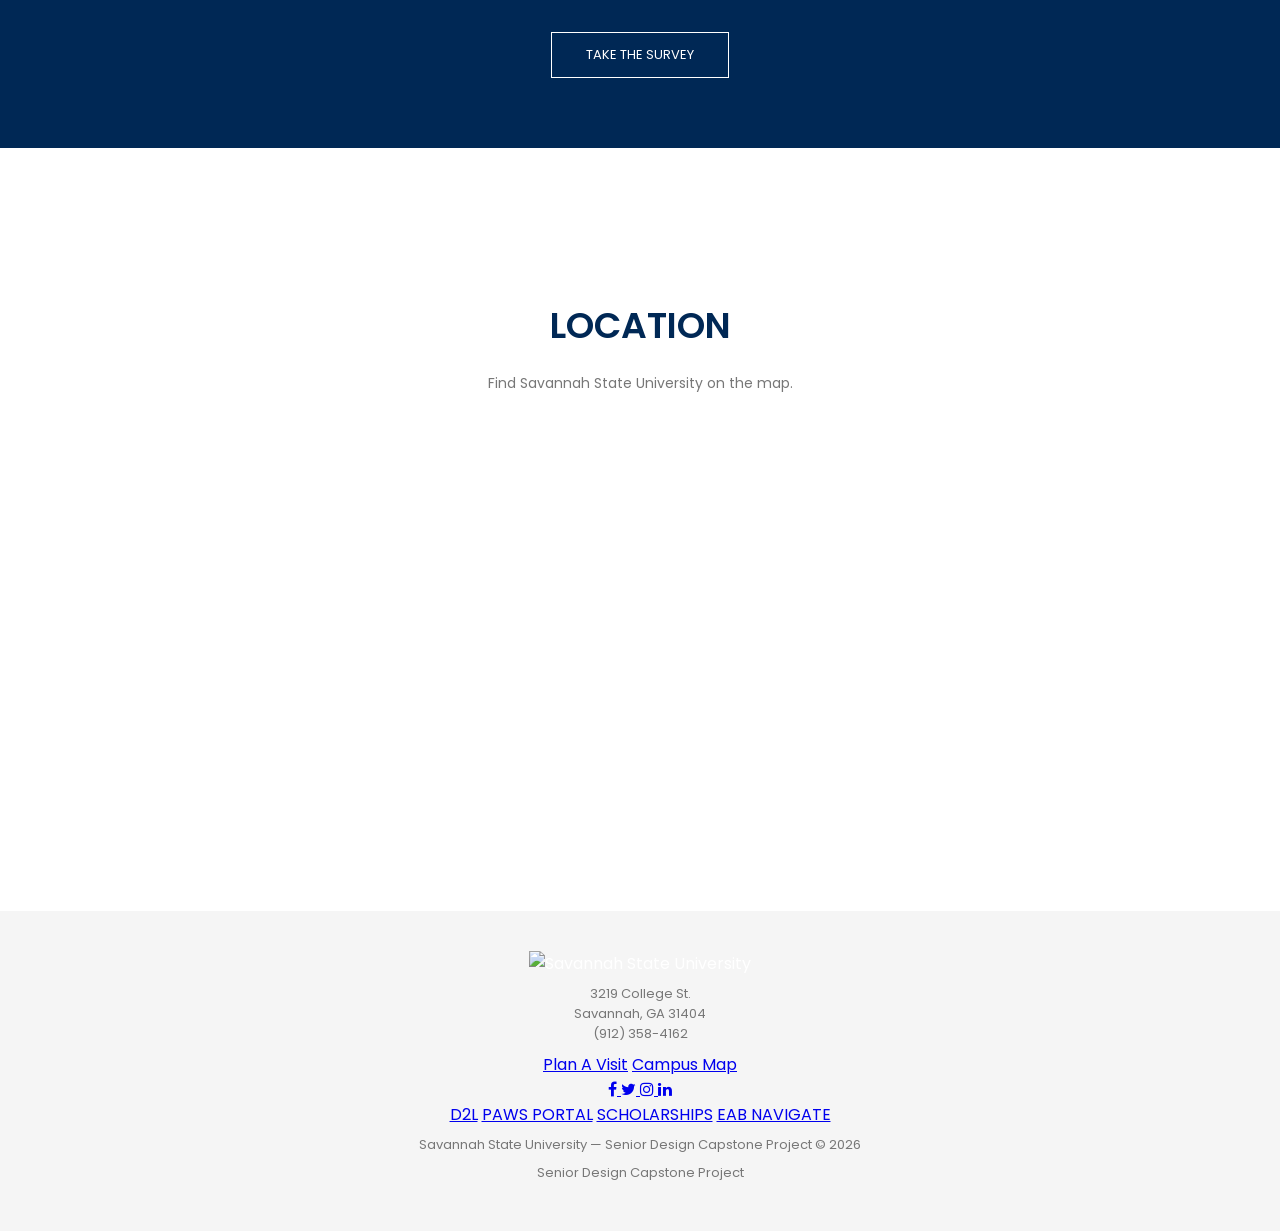
==== commit a031b097: "Update index.html" ====
--- a/index.html
+++ b/index.html
@@ -490,77 +490,80 @@
     </section>
 
 
-    <!-- FOOTER -->
-    <footer>
-
-        <h3>Savannah State University</h3>
-
-        <p>Student Resource Hub</p>
-
-        <!-- FOOTER ICONS -->
-        <div class="footer-icons">
-
-            <!-- CONTACT INFORMATION -->
-            <div class="footer-address">
-
-                <p>
-                    3219 College St.<br>
-                    Savannah, GA 31404<br>
-                    (912) 358-4162
-                </p>
-
-                <!-- FOOTER LINKS -->
-                <div class="footer-sublinks">
-
-                    <a href="https://futuretiger.savannahstate.edu/portal/admisevents"
-                        target="_blank"
-                        rel="noopener noreferrer">Plan A Visit</a>
-
-                    <a href="https://savannahstate.edu/wp-content/uploads/2025/07/ssu_campus-map-colored-digital.pdf"
-                        target="_blank"
-                        rel="noopener noreferrer">Campus Map</a>
-
-                </div>
-
-                <!-- SOCIAL MEDIA -->
-                <a href="https://facebook.com"
-                    target="_blank"
-                    rel="noopener noreferrer"
-                    aria-label="Facebook">
-                    <i class="fa fa-facebook" aria-hidden="true"></i>
-                </a>
-
-                <a href="https://x.com"
-                    target="_blank"
-                    rel="noopener noreferrer"
-                    aria-label="X">
-                    <i class="fa fa-twitter" aria-hidden="true"></i>
-                </a>
-
-                <a href="https://instagram.com"
-                    target="_blank"
-                    rel="noopener noreferrer"
-                    aria-label="Instagram">
-                    <i class="fa fa-instagram" aria-hidden="true"></i>
-                </a>
-
-                <a href="https://linkedin.com"
-                    target="_blank"
-                    rel="noopener noreferrer"
-                    aria-label="LinkedIn">
-                    <i class="fa fa-linkedin" aria-hidden="true"></i>
-                </a>
-
-            </div>
+   
+<!-- FOOTER -->
+<footer>
+
+    <!-- FOOTER TOP -->
+    <div class="footer-top">
+
+        <!-- UNIVERSITY LOGO -->
+        <div class="footer-logo">
+            <img src="capstoneimages/ssu-logo.png" alt="Savannah State University">
+        </div>
+
+        <!-- CONTACT INFORMATION -->
+        <div class="footer-address">
+            <p>
+                3219 College St.<br>
+                Savannah, GA 31404<br>
+                (912) 358-4162
+            </p>
+
+            <!-- CAMPUS LINKS -->
+            <div class="footer-sublinks">
+                <a href="https://futuretiger.savannahstate.edu/portal/admisevents">Plan A Visit</a>
+                <a href="https://savannahstate.edu/wp-content/uploads/2025/07/ssu_campus-map-colored-digital.pdf">Campus Map</a>
+            </div>
+        </div>
+
+        <!-- SOCIAL MEDIA -->
+        <div class="footer-social">
+            <a href="#" aria-label="Facebook">
+                <i class="fa fa-facebook"></i>
+            </a>
+
+            <a href="#" aria-label="Twitter">
+                <i class="fa fa-twitter"></i>
+            </a>
+
+            <a href="#" aria-label="Instagram">
+                <i class="fa fa-instagram"></i>
+            </a>
+
+            <a href="#" aria-label="LinkedIn">
+                <i class="fa fa-linkedin"></i>
+            </a>
+        </div>
+
+    </div>
+
+    <!-- FOOTER BOTTOM -->
+    <div class="footer-bottom">
+
+        <!-- STUDENT LINKS -->
+        <div class="footer-links">
+
+            <!-- D2L -->
+            <a href="https://savstate.view.usg.edu/d2l/login">D2L</a>
+
+            <!-- PAWS PORTAL -->
+            <a href="#">PAWS PORTAL</a>
+
+            <!-- SCHOLARSHIPS -->
+            <a href="https://savannahstate.edu/bursar/scholarships/">SCHOLARSHIPS</a>
+
+            <!-- EAB NAVIGATE -->
+            <a href="#">EAB NAVIGATE</a>
 
         </div>
 
         <!-- COPYRIGHT -->
-        <p>
-            Savannah State University — Senior Design Capstone Project &copy; 2026
-        </p>
-
-    </footer>
-
-</body>
-</html>
+        <div class="footer-copyright">
+            <p> Savannah State University — Senior Design Capstone Project &copy; 2026</p>
+            <p>Senior Design Capstone Project</p>
+        </div>
+
+    </div>
+
+</footer>
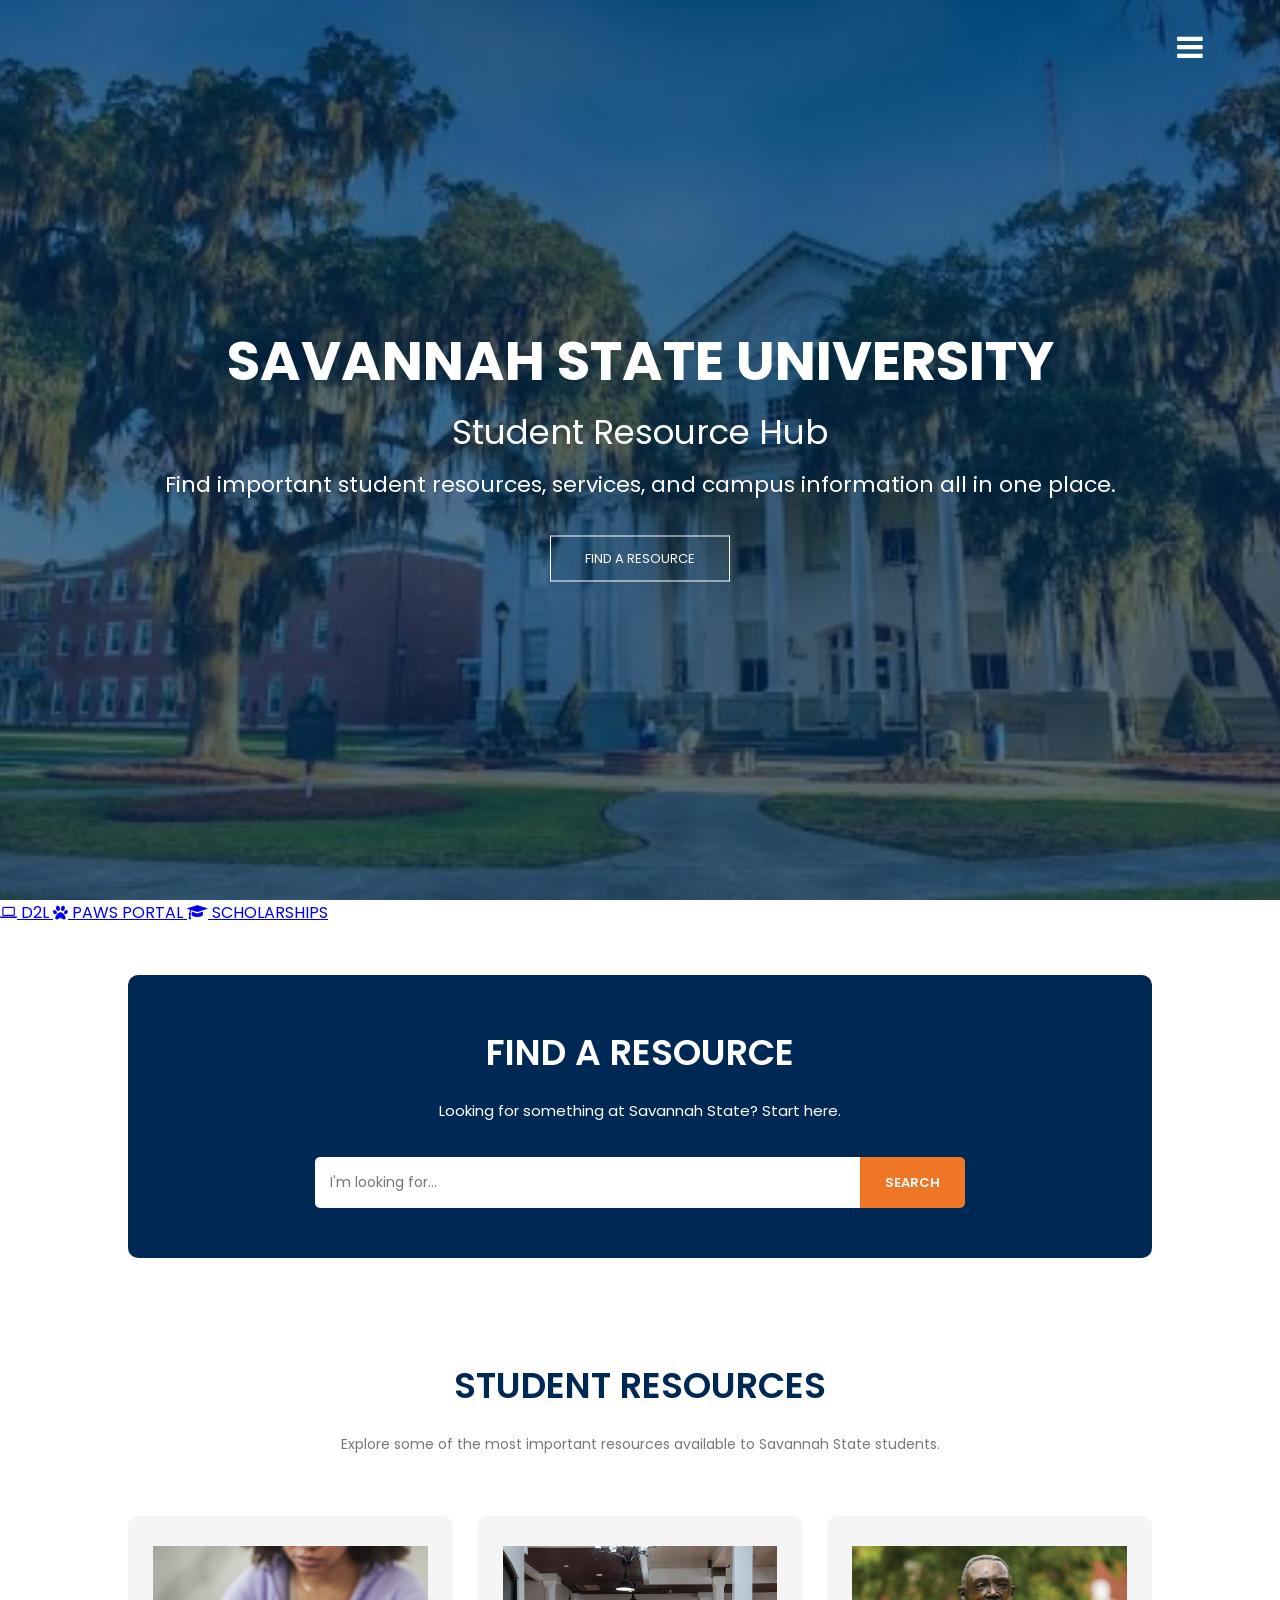
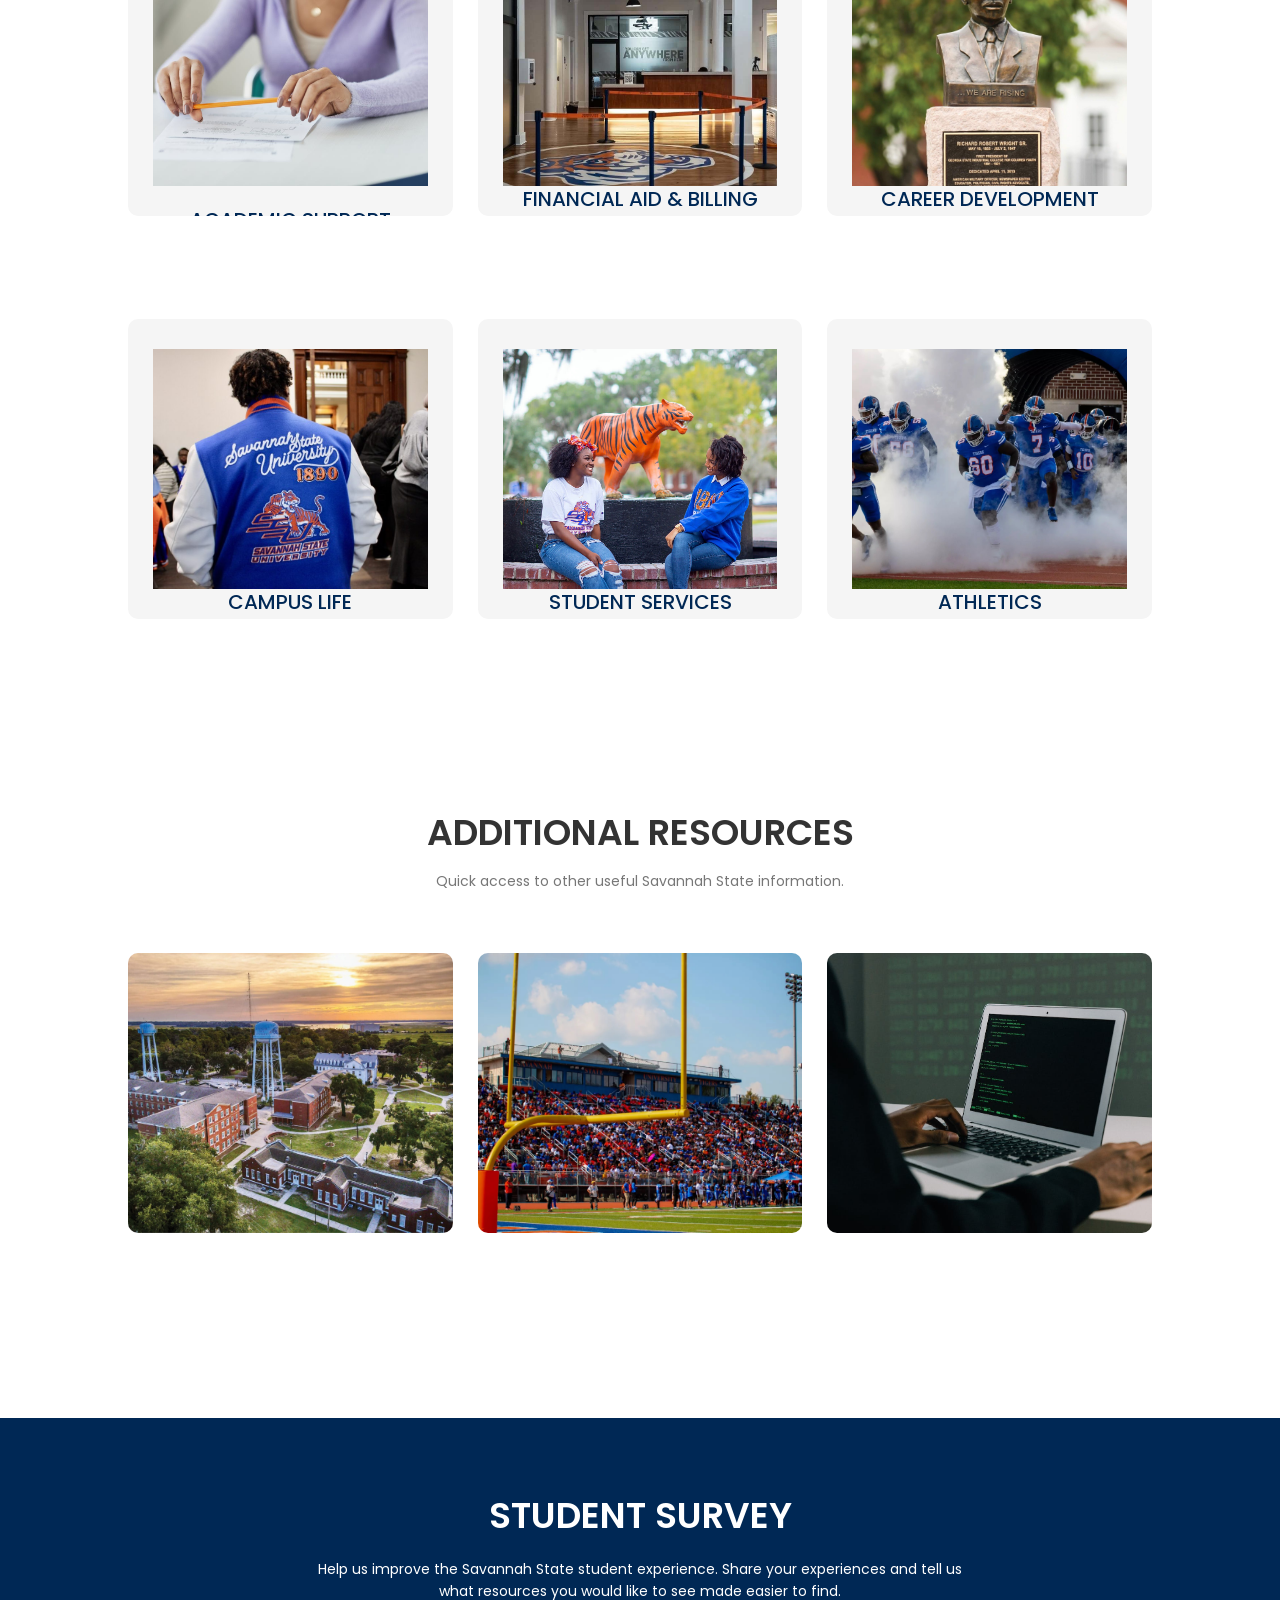
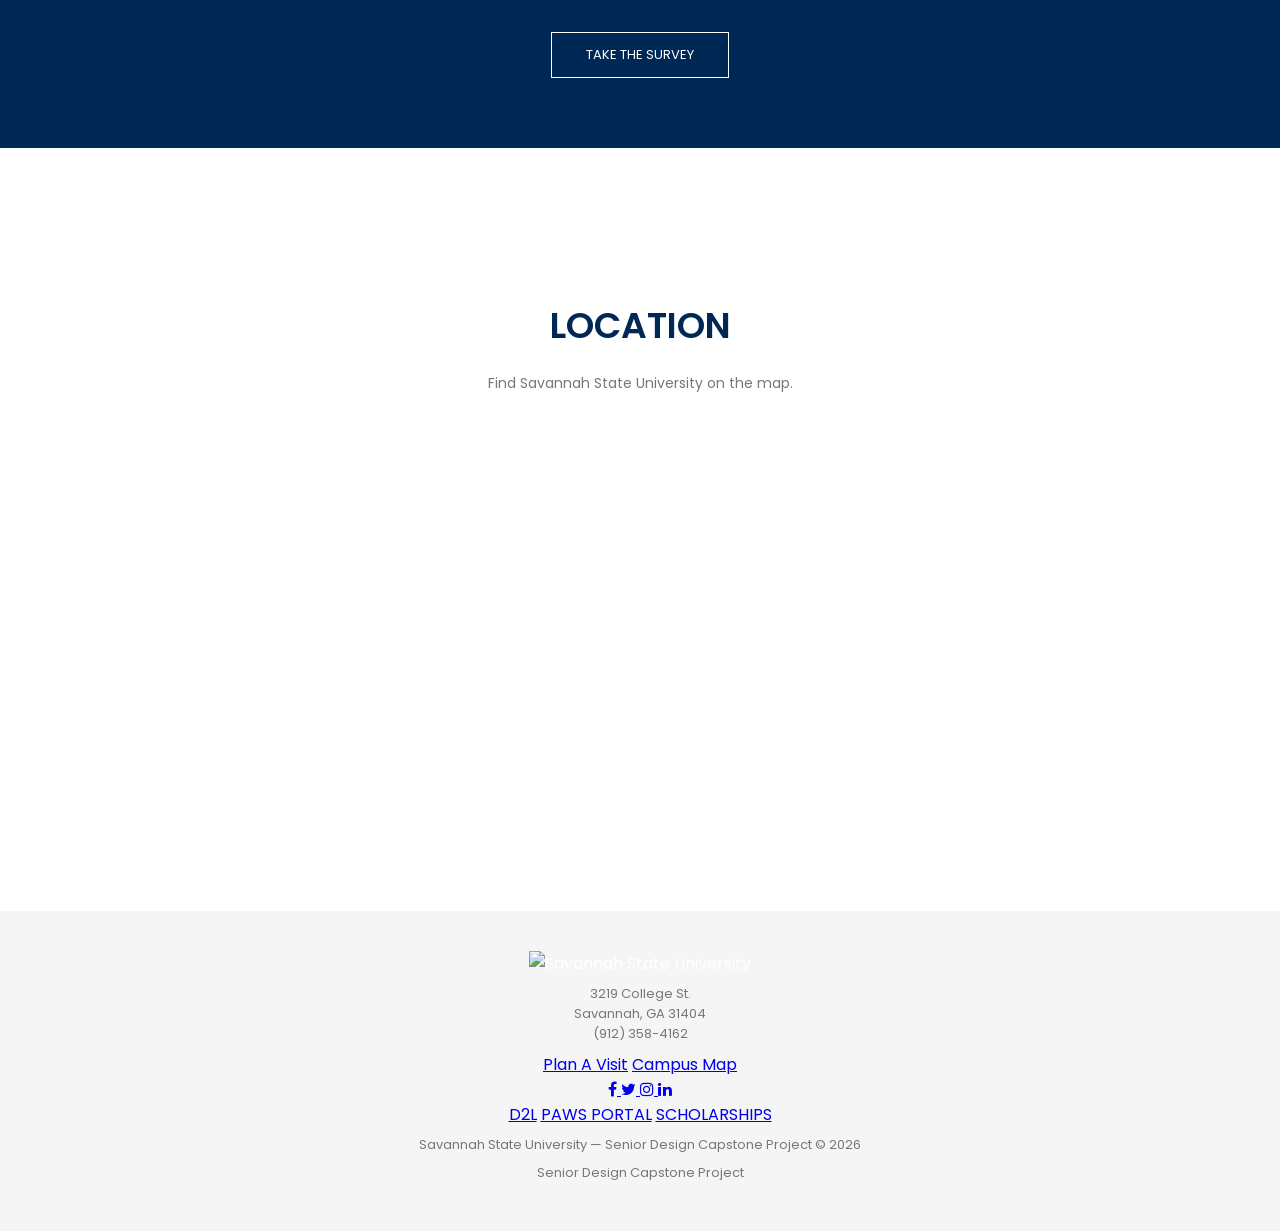
==== commit 36a2c081: "Update PAWS PORTAL link and remove EAB NAVIGATE" ====
--- a/index.html
+++ b/index.html
@@ -86,7 +86,7 @@
     </a>
 
     <!-- PAWS PORTAL -->
-                    <a href="https://login.microsoftonline.com/1400c49c-d248-4077-a6a7-93501c7899d5/saml2?SAMLRequest=fVLLTuMwFP0Vy3vHTmKaxGqKCgiBxIjShFmwQY7jFEuJXXztaj5%2FMn0IZsPyyudx7zleXv%2BZRnTQHoyzNU4ThpG2yvXG7mr82t6TEl%2BvliCnMduLdQwfdqs%2Fo4aAZqIFcXqpcfRWOAkGhJWTBhGUaNa%2FnkSWMLH3LjjlRozWANqH2erWWYiT9o32B6P06%2Fapxh8h7EFQCvIAQQad7GQ3GyURdonuI21C7LUNjR6HM43%2Bc6dN80zlaCRQgPgOIQJ0GN3NVGNlON51kR7dzthkMso7cENwdjRWJ8pNNOWMKV4p0me8JJwVBZELWZAqv2KpKsqq6q%2BOdhlG984rfcyixoMcQWP0eFfj9faFsYrneUVkxheE5wMjZZVK0s0iBS%2B6oSjkjIWNBDAH%2FcWeF9ePdr7ahhpnLFuQNCUZaxkTeS5ynpRF%2FobR5hzkjbGngn5KvTuBQDy07YZsnpsWo9%2BXomcAPtcqju7%2Be58%2FC8tLiXj1FfiSfhdbncf%2Fv8zqLw%3D%3D&RelayState=bfb47b22-9476-43a0-8888-ab7a3b61c93f&SigAlg=http%3A%2F%2Fwww.w3.org%2F2001%2F04%2Fxmldsig-more%23rsa-sha256&Signature=vXtc7o45IJ6qsnS1%2BhUYdzGTsV6qgH%2B7c1z%2BYLaB9%2BL4Hi%2BBK9ozhG2JSyX7OaG8dzOIK5HyaBMTbJos0lOyFMcdEmhy09kb5dm4Hy7lU3o7Kg8EJmdzcg7il6qc8zE3A1t%2BD%2BGeXVSJw7V1C%2Bq%2BCizMOqejuYfY3w7GVtGn%2BwQk1dsEH35oE5Hu4wMvyNN8cy1cR5mQW3hd8HaWoaeb0%2FMKOixwnZuNOmB92qNeFHamO1sfSP6Zw2xM2mRdu0Ta1AViW%2BxjMQbcchhjUZoiEycM29FlC5cvoGU2Jz9ykY7XylxN4D3J1HWDz%2F9bSBEpH9%2Fjg8Te0e30UVHoFogl4w%3D%3D&sso_reload=true" class="quick-btn">
+                    <a href="https://savannahstate.edu/registrar/paws/" class="quick-btn">
                             <i class="fa fa-paw"></i>
                                         PAWS PORTAL
     </a>
@@ -95,12 +95,6 @@
     <a href="https://savannahstate.edu/bursar/scholarships/" class="quick-btn">
         <i class="fa fa-graduation-cap"></i>
         SCHOLARSHIPS
-    </a>
-
-    <!-- EAB NAVIGATE -->
-    <a href="https://login.microsoftonline.com/1400c49c-d248-4077-a6a7-93501c7899d5/saml2?SAMLRequest=fZJNb4IwGMfvfgrCHShQBBoxcXPZTJwSdTvsstRStAm0rk9Z9vFHcSbzoMen%2Fb88%2FaUToG1zIrPOHOWGf3UczMhxftpGAhmuCrfTkigKAoikLQdiGNnOXpck8hE5aWUUU417ZbrvoQBcG6GkNS3mhbtePS3Xz4vVZ4TjmocoiaMwTXiGWVznGIe8rhhNQlZnMcppXMfW%2BM419BmF20fa2XFKrb5FxfWqbyzcozEnIEGwV51kXPuc7n2m2qEToOMLCYZK0%2FtRNPbC0IvQDiESYxKNP6xq3qMQkpqh5JLWqIOQfiuYVqBqo2QjJLe5QYgRYjhnXhXhzMMoTT06pqmXxwkKWZrleZUEFk5kw8s%2Fbg9CVkIe7gPbn0VAXna70ivX252NmF0wPioJXcv1lutvwfjbZnnz9QGAOi8RUAbudOA2sQdkgKKnN4yT4L9oNDrP1%2F9m%2Bgs%3D&RelayState=https%3A%2F%2Fbouncer.eab.com&Signature=TSXF49MvOWjq7lmybtoCxgcQJGssmcUc07NBhl6O6viZ6RhR1%2Bm6qyIOpQGuuJVmk%2BxhkrRKi8ceST8eTSgTgnkL2d2f0sA%2BUxHn8Ruxtx02kqF6zXZGbKwP5pyU3vsdS2nAnBurIkHrvQJ%2FASylcBHf3%2FacGNys9QnwADCZm4ZR3au4NdSdrzVgzWB%2BOig5nakTeydUwF5PzDhnLXp1Ba5CK%2BsX2FMkMXAx3%2FeDBAUPvJ%2FVu7llOdE%2FDVkyTzXfyOI0qWifXDUZkx9WgSiLVZlFpTxH92DfrPByl5VUL6NRHmyUeDMmEQus3SnEjFkoKXeEqDEK8ozQNpdvEwyjvw%3D%3D&SigAlg=http%3A%2F%2Fwww.w3.org%2F2001%2F04%2Fxmldsig-more%23rsa-sha256" class="quick-btn">
-        <i class="fa fa-location-arrow"></i>
-        EAB NAVIGATE
     </a>
 
 </div>
@@ -548,13 +542,12 @@
             <a href="https://savstate.view.usg.edu/d2l/login">D2L</a>
 
             <!-- PAWS PORTAL -->
-            <a href="#">PAWS PORTAL</a>
+            <a href="https://savannahstate.edu/registrar/paws/">PAWS PORTAL</a>
 
             <!-- SCHOLARSHIPS -->
             <a href="https://savannahstate.edu/bursar/scholarships/">SCHOLARSHIPS</a>
 
-            <!-- EAB NAVIGATE -->
-            <a href="#">EAB NAVIGATE</a>
+        
 
         </div>
 
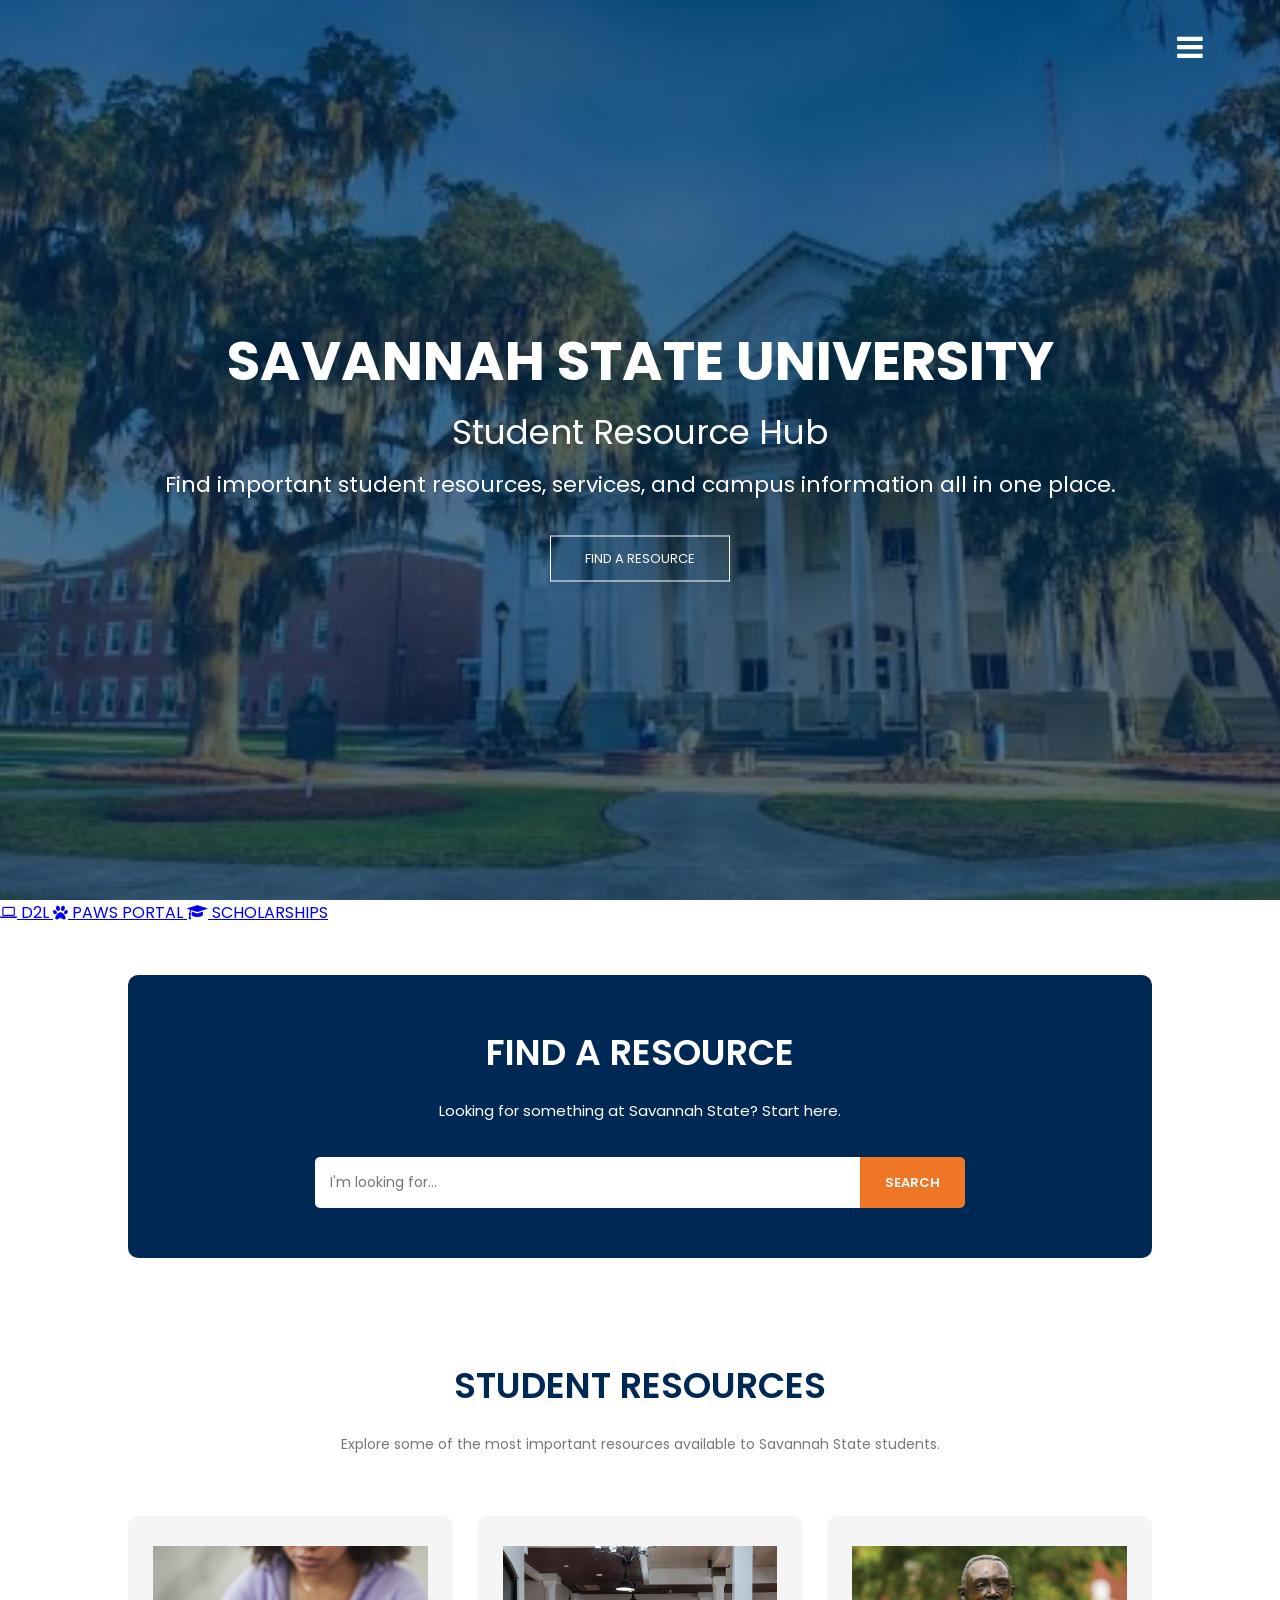
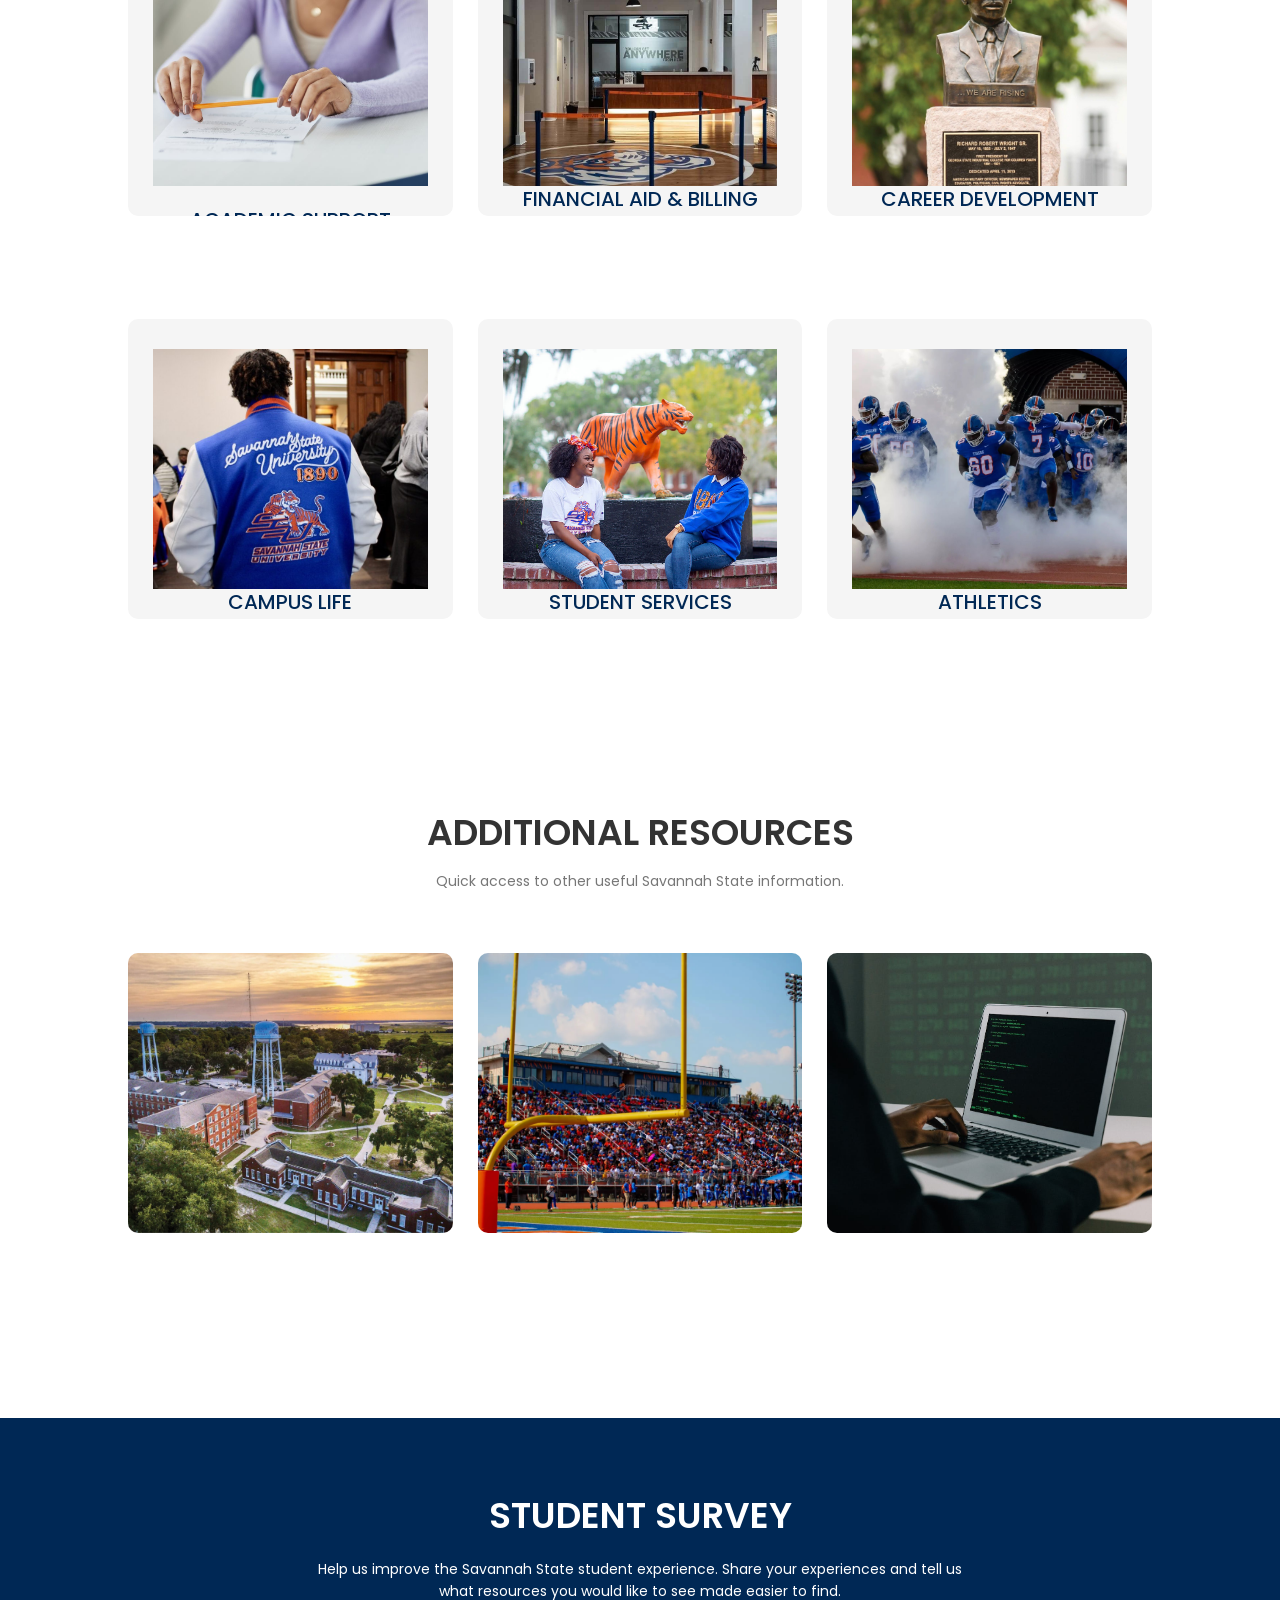
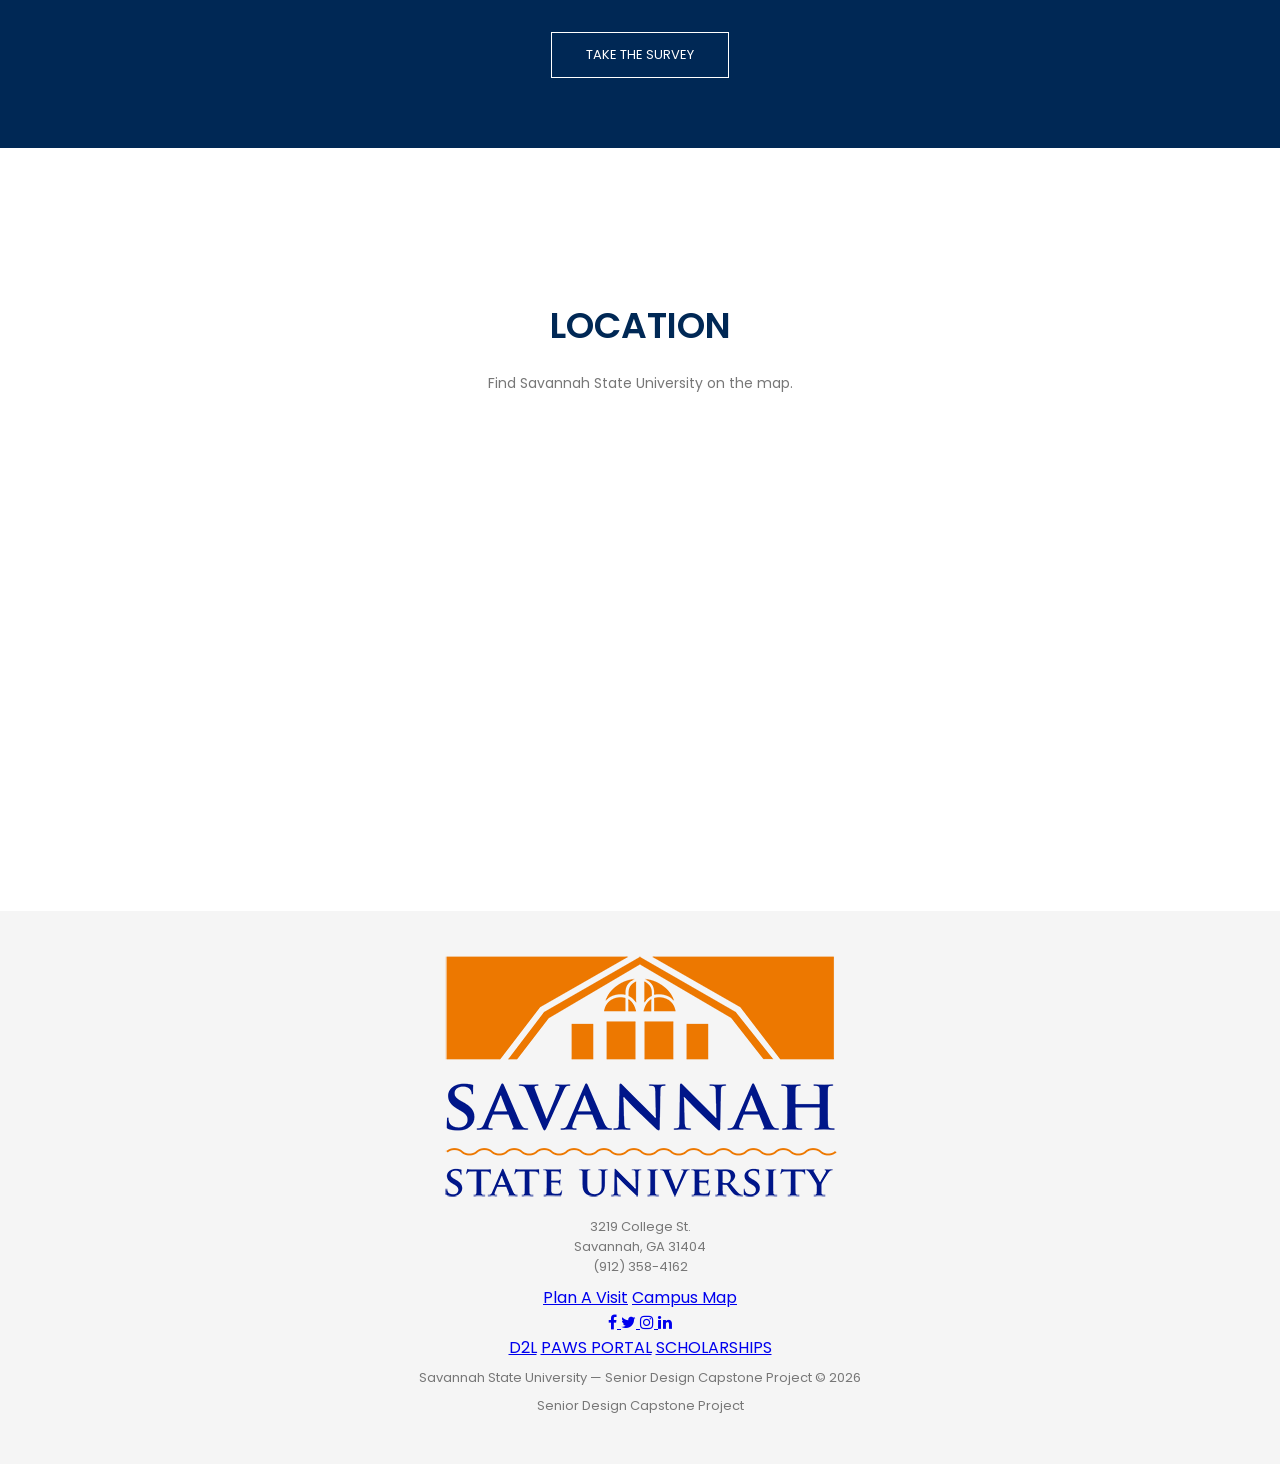
==== commit 1720fbb7: "Update university logo image source in footer" ====
--- a/index.html
+++ b/index.html
@@ -493,7 +493,7 @@
 
         <!-- UNIVERSITY LOGO -->
         <div class="footer-logo">
-            <img src="capstoneimages/ssu-logo.png" alt="Savannah State University">
+            <img src="capstoneimages/savannah_state_logo-400.webp" alt="Savannah State University">
         </div>
 
         <!-- CONTACT INFORMATION -->
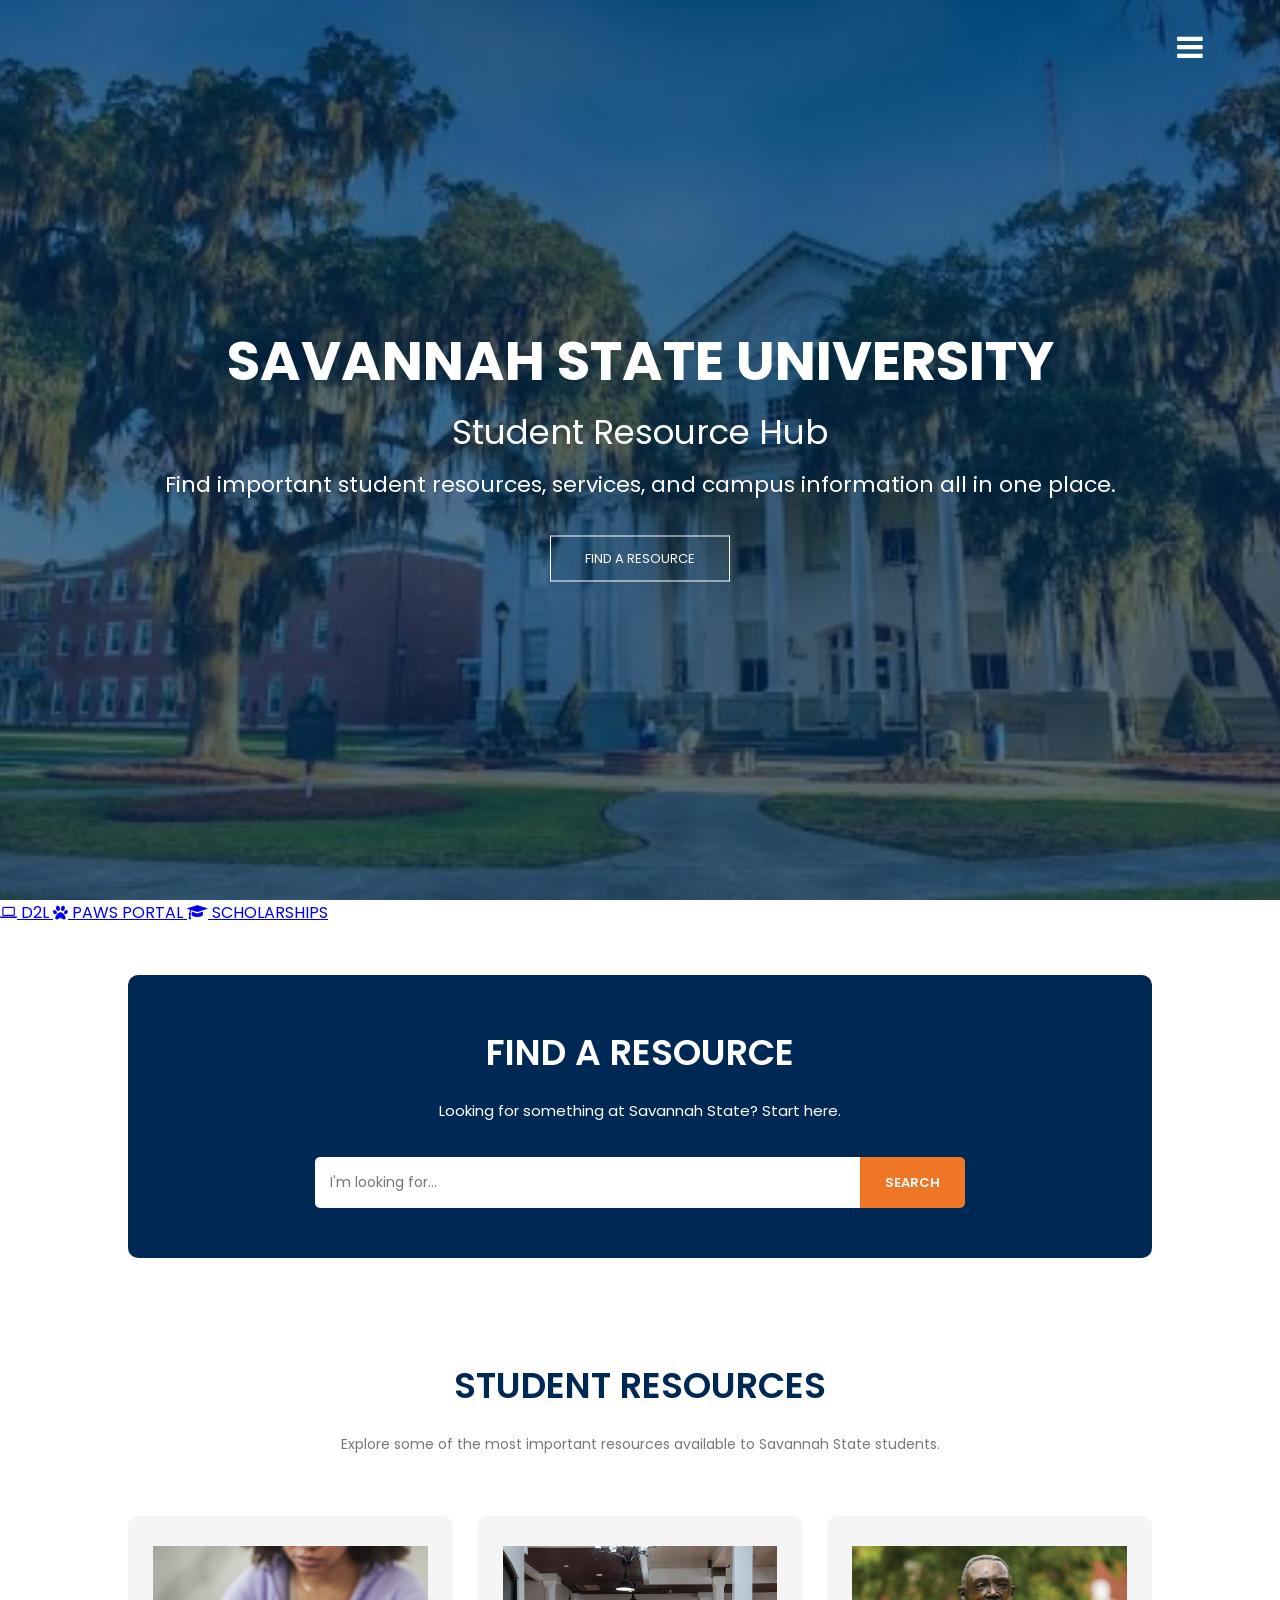
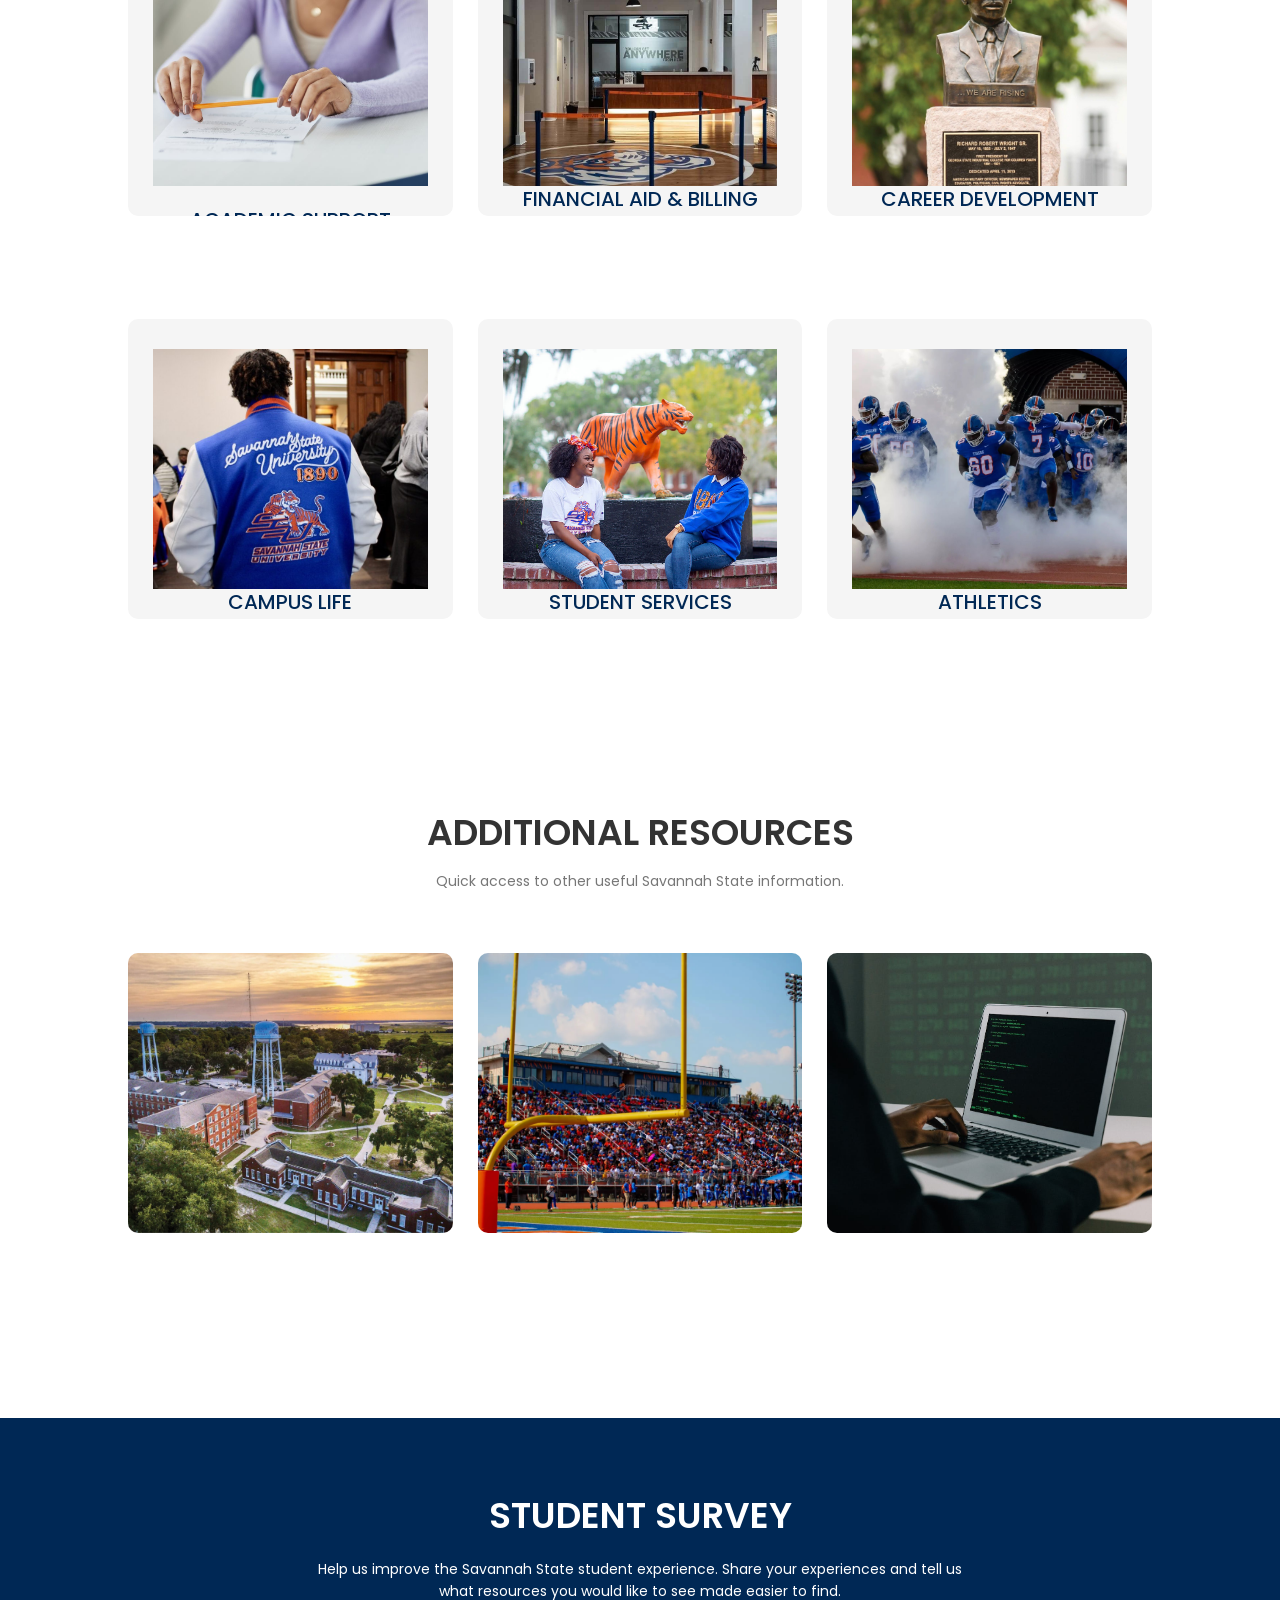
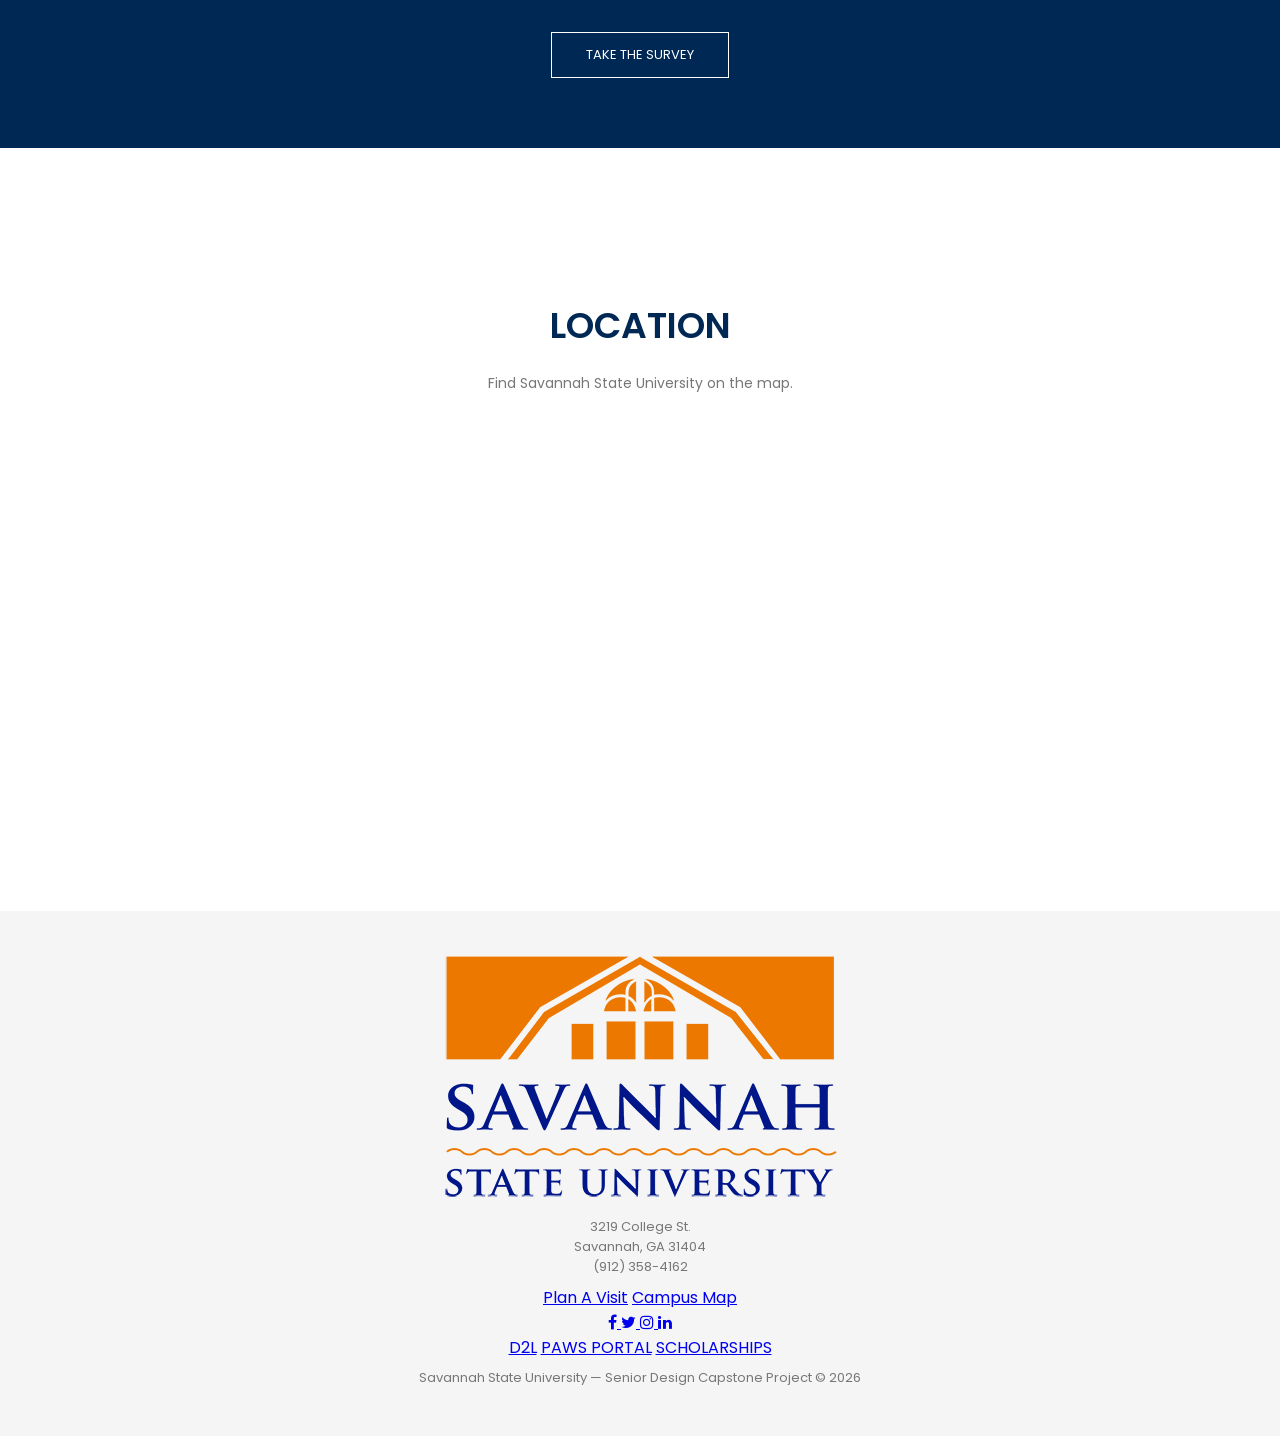
==== commit 8b3f2022: "Remove duplicate copyright paragraph from footer" ====
--- a/index.html
+++ b/index.html
@@ -554,7 +554,6 @@
         <!-- COPYRIGHT -->
         <div class="footer-copyright">
             <p> Savannah State University — Senior Design Capstone Project &copy; 2026</p>
-            <p>Senior Design Capstone Project</p>
         </div>
 
     </div>
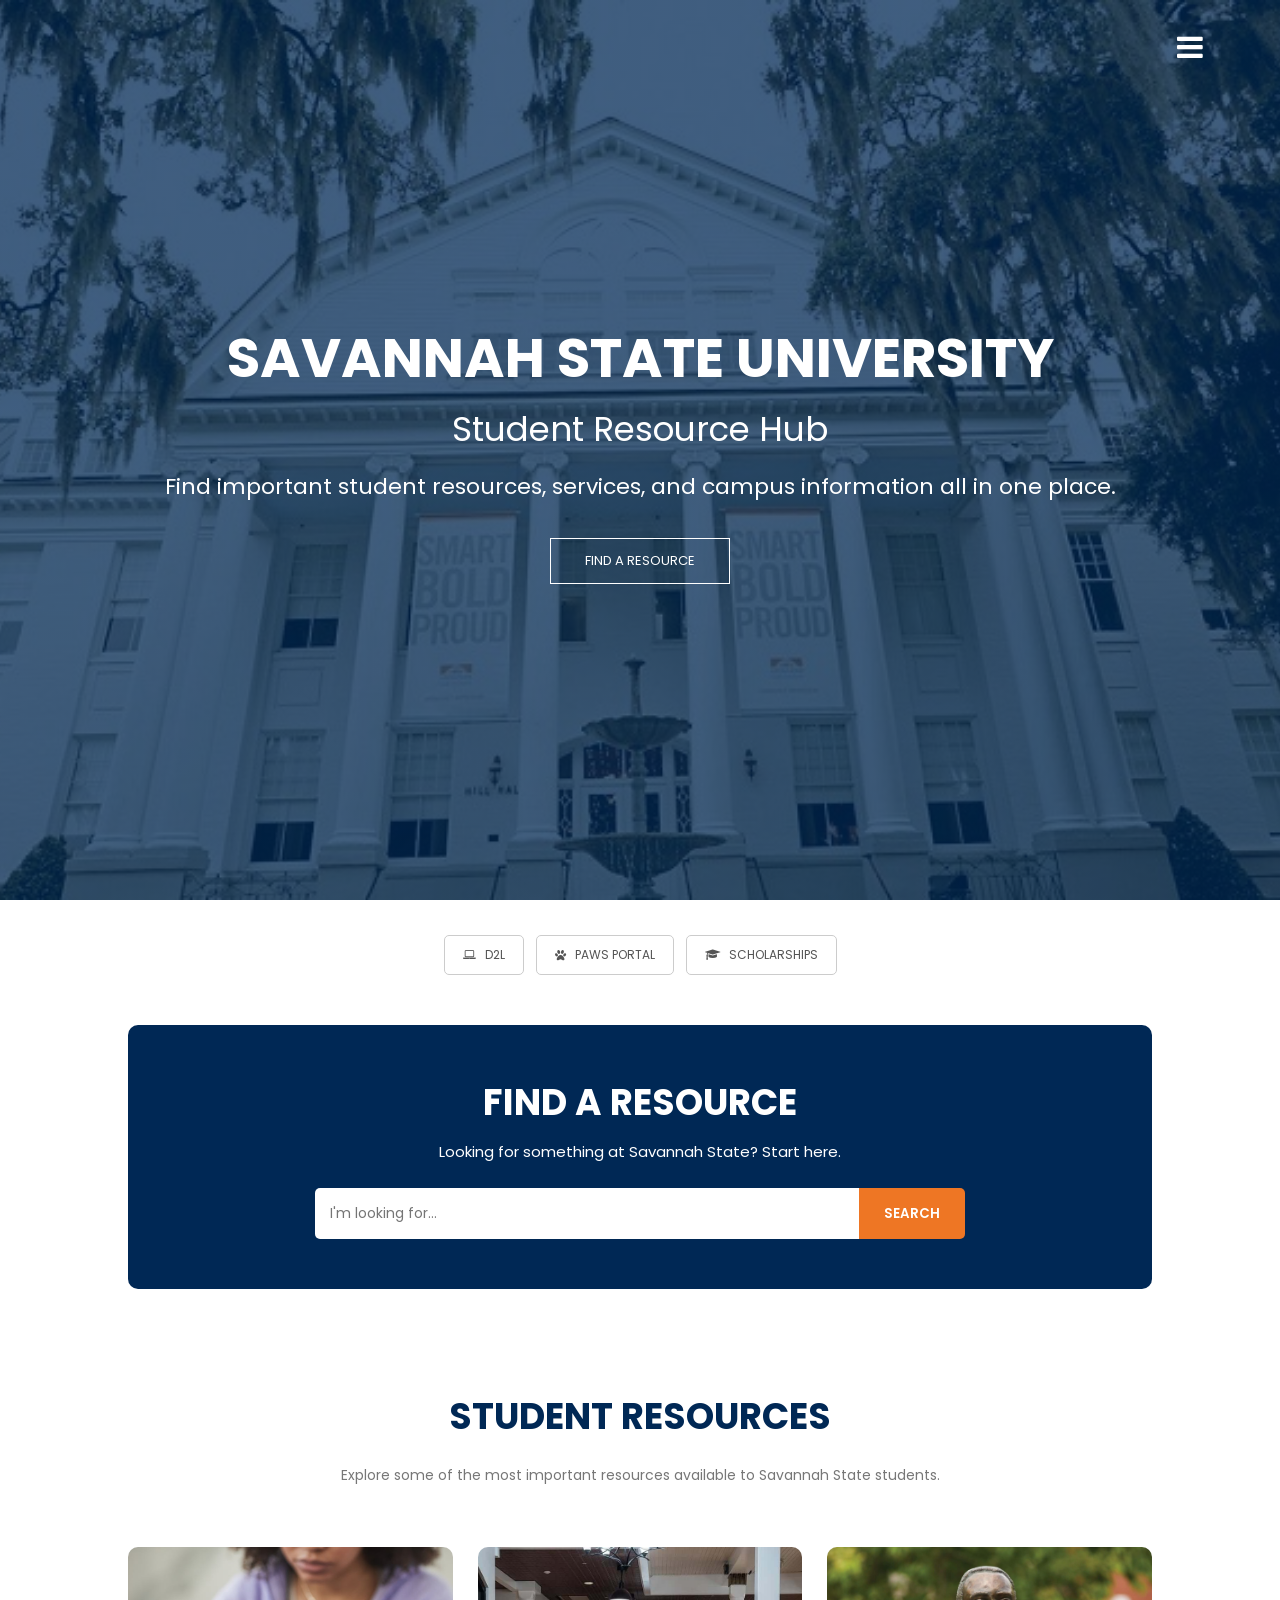
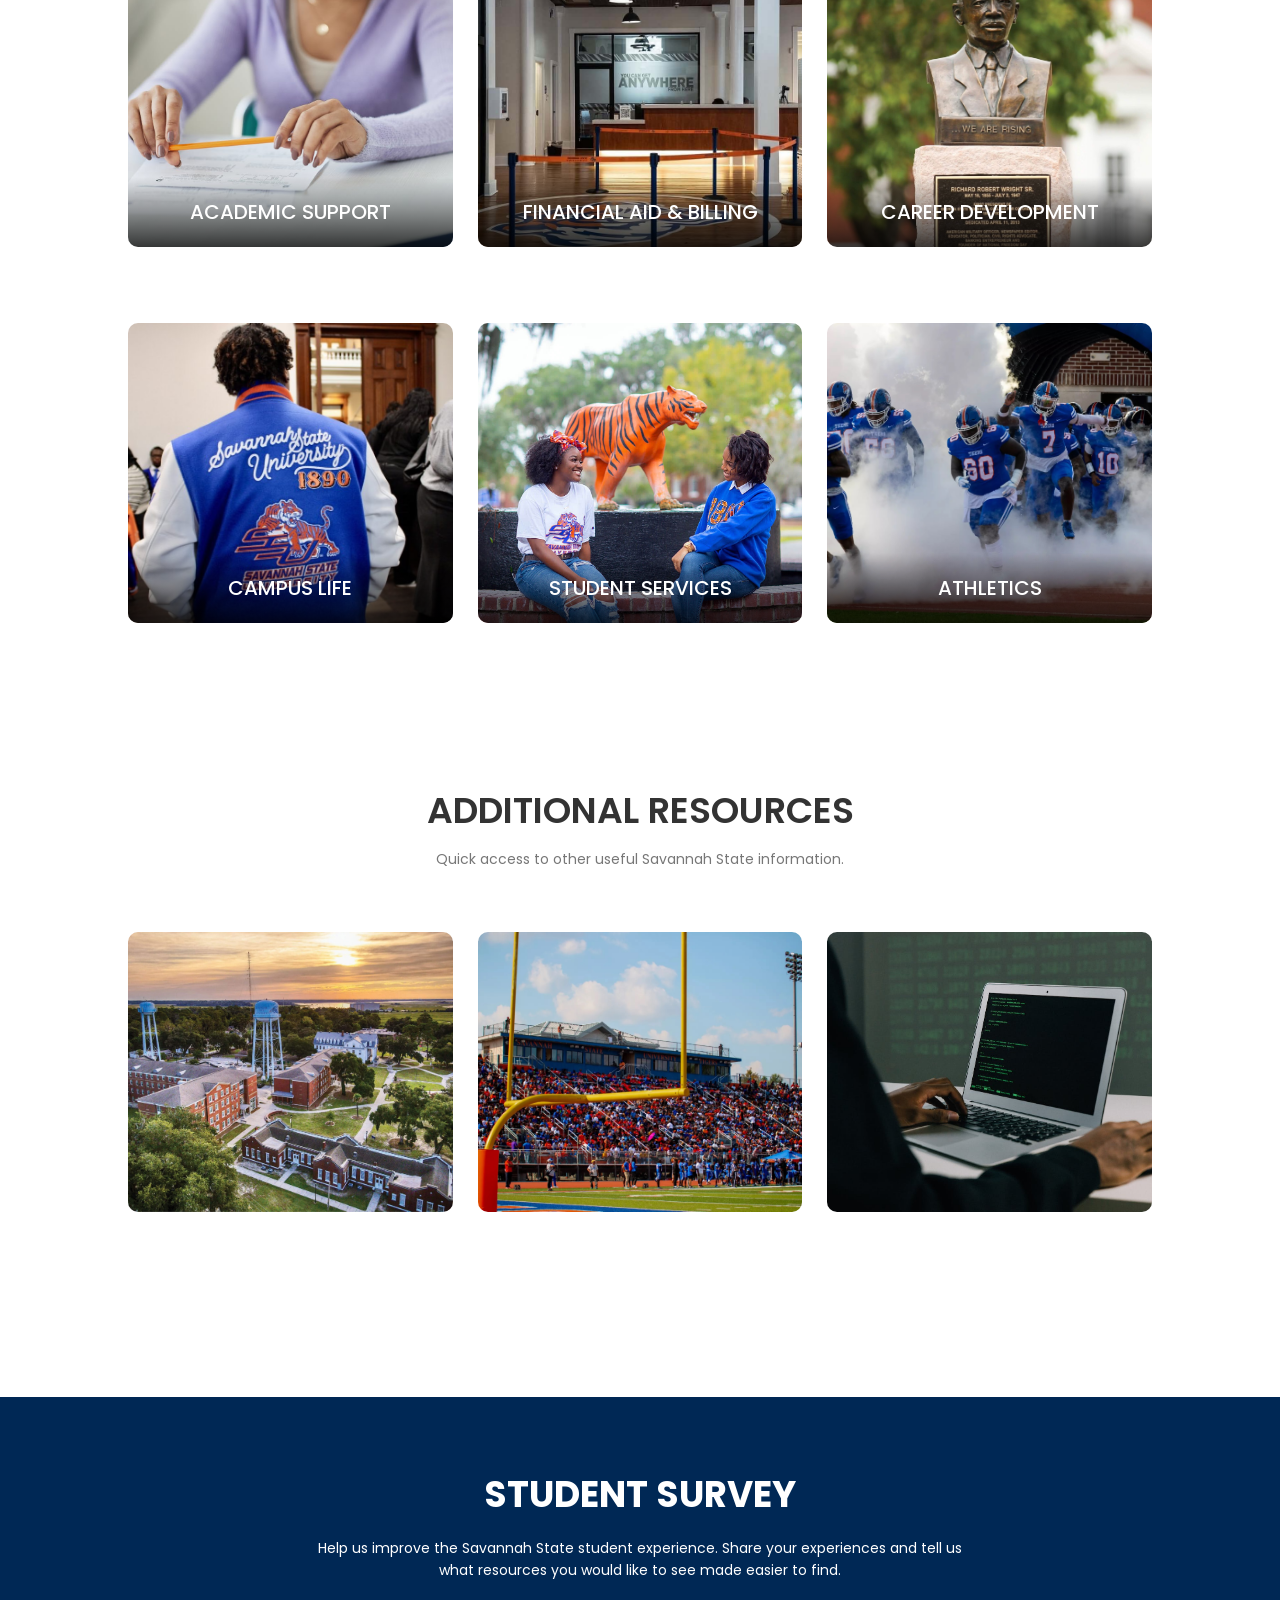
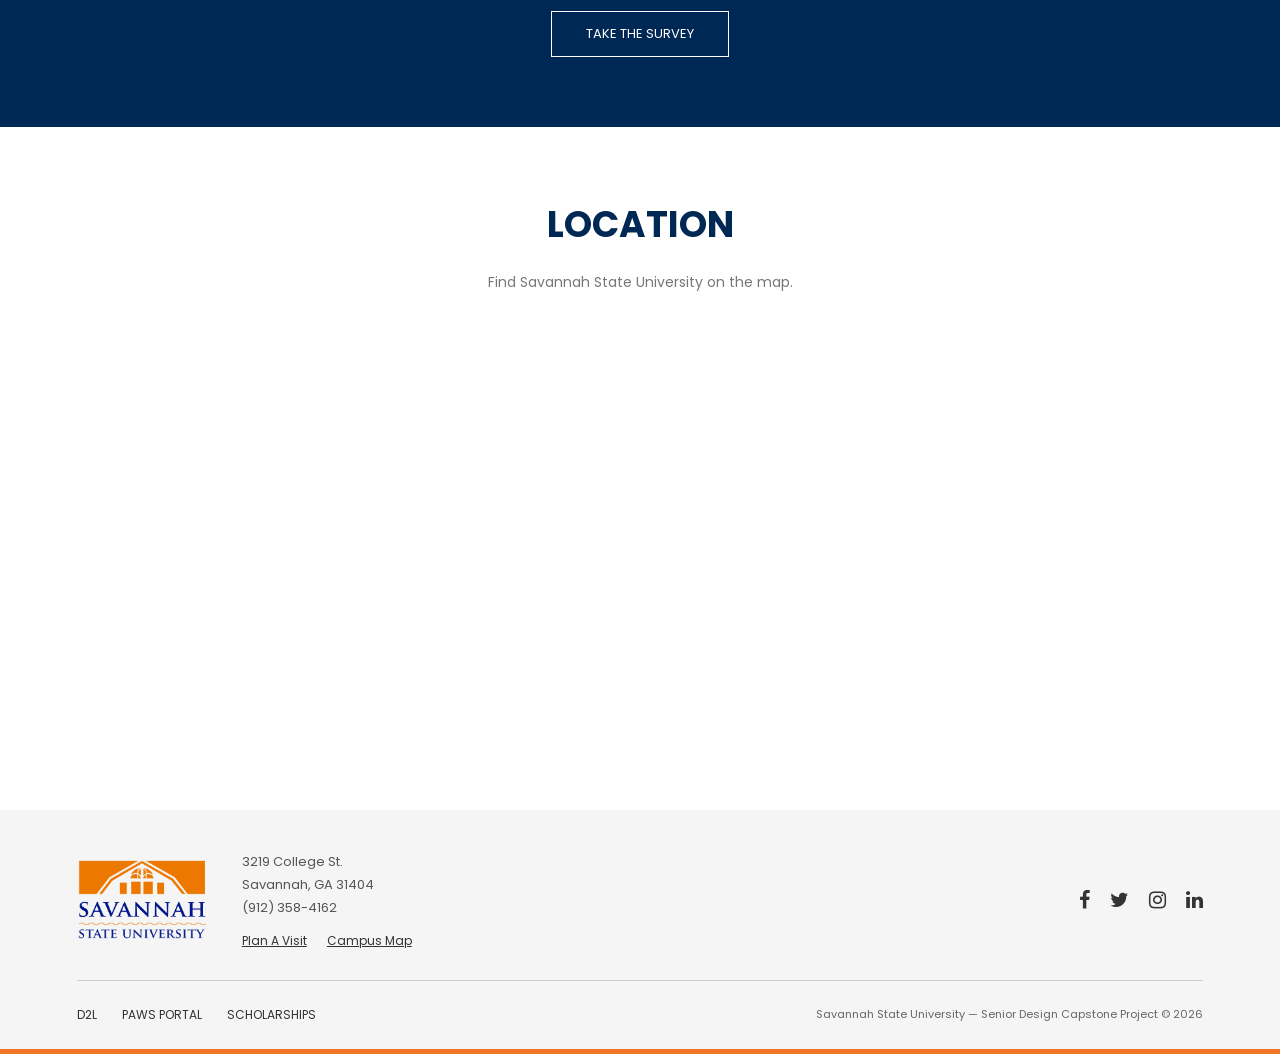
==== commit cf733e7a: "Update social media links in footer" ====
--- a/index.html
+++ b/index.html
@@ -513,19 +513,19 @@
 
         <!-- SOCIAL MEDIA -->
         <div class="footer-social">
-            <a href="#" aria-label="Facebook">
+            <a href="https://www.facebook.com/savannahstate" aria-label="Facebook">
                 <i class="fa fa-facebook"></i>
             </a>
 
-            <a href="#" aria-label="Twitter">
+            <a href="https://x.com/savannahstate" aria-label="Twitter">
                 <i class="fa fa-twitter"></i>
             </a>
 
-            <a href="#" aria-label="Instagram">
+            <a href="https://www.instagram.com/savannahstate/" aria-label="Instagram">
                 <i class="fa fa-instagram"></i>
             </a>
 
-            <a href="#" aria-label="LinkedIn">
+            <a href="https://www.linkedin.com/school/savannah-state-university/" aria-label="LinkedIn">
                 <i class="fa fa-linkedin"></i>
             </a>
         </div>
--- a/style.css
+++ b/style.css
@@ -1,2088 +1,874 @@
+
 * {
-
     margin: 0;
-
     padding: 0;
-
     font-family: 'Poppins', sans-serif;
-
     box-sizing: border-box;
-
-}
-
+}
 
 html {
-
     scroll-behavior: smooth;
-
-}
-
+}
 
 body {
-
     background: #ffffff;
-
     color: #333;
-
-}
-
+}
 
 :root {
-
     --ssu-blue: #002855;
-
     --ssu-orange: #EE7624;
-
     --light-gray: #f5f5f5;
-
-}
-
+}
+
+
+/* HEADER */
 
 .header {
-
     min-height: 100vh;
-
-    width: 100%;
-
+    width: 100%;
     background-image:
-
         linear-gradient(
-            rgba(0, 40, 85, 0.65),
-            rgba(0, 40, 85, 0.65)
+            rgba(0, 40, 85, 0.75),
+            rgba(0, 40, 85, 0.75)
         ),
-
-        url("capstoneimages/Image 13.jpg");
+        url("capstoneimages/Image 12.jpg");
 
     background-position: center;
-
     background-size: cover;
-
     position: relative;
-
-}
-
-
-
-/* 
-   NAVIGATION
-*/
+}
+
+
+/* NAVIGATION */
 
 nav {
-
     display: flex;
-
     padding: 2% 6%;
-
     justify-content: space-between;
-
     align-items: center;
-
     position: relative;
-
     z-index: 10;
-
 }
 
 nav img {
-
     width: 150px;
-
-}
-
-
-
-/* 
-   NAVIGATION LINKS*/
+}
+
+
+/* NAVIGATION LINKS */
 
 .nav-links {
-
+    position: fixed;
+    top: 0;
+    right: -300px;
+    width: 280px;
+    height: 100vh;
+    background-color: var(--ssu-blue);
+    padding: 30px;
+    z-index: 20;
+    transition: 0.5s;
+    overflow-y: auto;
+}
+
+#menu-toggle:checked ~ .nav-links {
+    right: 0;
+}
+
+.nav-links ul li {
+    list-style: none;
+    padding: 8px 12px;
+}
+
+.nav-links ul li a {
+    display: block;
+    color: white;
+    text-decoration: none;
+    padding: 12px 0;
+    font-size: 14px;
+    border-bottom: 1px solid rgba(255, 255, 255, 0.15);
+}
+
+.nav-links ul li a:hover {
+    color: var(--ssu-orange);
+}
+
+
+/* MOBILE MENU */
+
+#menu-toggle {
+    display: none;
+}
+
+.menu-icon {
+    display: block;
+    color: white;
+    font-size: 30px;
+    cursor: pointer;
+    margin-left: auto;
+}
+
+.close-icon {
+    color: white;
+    font-size: 28px;
+    cursor: pointer;
+    display: block;
+    text-align: right;
+    margin-bottom: 25px;
+}
+
+
+/* HEADER TEXT */
+
+.text-box {
+    width: 90%;
+    color: white;
+    position: absolute;
+    top: 50%;
+    left: 50%;
+    transform: translate(-50%, -50%);
+    text-align: center;
+}
+
+.text-box h1 {
+    font-size: 55px;
+    font-weight: 700;
+}
+
+.text-box h2 {
+    font-size: 34px;
+    font-weight: 400;
+    margin-top: 5px;
+}
+
+.text-box p {
+    font-size: 22px;
+    margin: 15px 0 35px;
+    color: white;
+}
+
+
+/* HEADER BUTTON */
+
+.hero-btn {
+    display: inline-block;
+    text-decoration: none;
+    color: white;
+    border: 1px solid white;
+    padding: 12px 34px;
+    font-size: 13px;
+    background: transparent;
+    cursor: pointer;
+    transition: 0.5s;
+}
+
+.hero-btn:hover {
+    border: 1px solid var(--ssu-orange);
+    background: var(--ssu-orange);
+}
+
+
+/* QUICK ACCESS LINKS */
+
+.quick-links {
+    display: flex;
+    justify-content: center;
+    gap: 12px;
+    flex-wrap: wrap;
+    margin: 35px auto 0;
+    padding: 0 15px;
+}
+
+
+/* QUICK ACCESS BUTTONS */
+
+.quick-btn {
+    display: inline-block;
+    padding: 10px 18px;
+    background: transparent;
+    border: 1px solid #cccccc;
+    border-radius: 5px;
+    color: #555555;
+    text-decoration: none;
+    font-size: 12px;
+    transition: 0.3s;
+}
+
+.quick-btn i {
+    margin-right: 6px;
+}
+
+.quick-btn:hover {
+    background: var(--ssu-orange);
+    border-color: var(--ssu-orange);
+    color: white;
+}
+
+
+/* FIND A RESOURCE */
+
+.search-section {
+    width: 80%;
+    margin: 50px auto;
+    padding: 50px 30px;
+    background-color: var(--ssu-blue);
+    border-radius: 10px;
+    text-align: center;
+}
+
+.search-section h1 {
+    color: white;
+    font-size: 36px;
+    margin-bottom: 10px;
+}
+
+.search-section p {
+    color: white;
+    font-size: 15px;
+    margin-bottom: 25px;
+}
+
+
+/* SEARCH BOX */
+
+.search-box {
+    width: 80%;
+    max-width: 650px;
+    margin: auto;
+    display: flex;
+}
+
+.search-box input {
     flex: 1;
-
-    text-align: right;
-
-}
-
-
-.nav-links ul li {
-
-    list-style: none;
-
-    display: inline-block;
-
-    padding: 8px 12px;
-
+    min-width: 0;
+    padding: 15px;
+    border: none;
+    outline: none;
+    font-size: 14px;
+    border-radius: 5px 0 0 5px;
+}
+
+.search-box button {
+    padding: 15px 25px;
+    border: none;
+    background-color: var(--ssu-orange);
+    color: white;
+    font-weight: 600;
+    cursor: pointer;
+    border-radius: 0 5px 5px 0;
+}
+
+.search-box button:hover {
+    background-color: #d95f12;
+}
+
+
+/* STUDENT RESOURCES */
+
+.resources {
+    width: 80%;
+    margin: auto;
+    text-align: center;
+    padding: 50px 0;
+}
+
+.resources h1 {
+    color: var(--ssu-blue);
+    font-size: 36px;
+    margin-bottom: 10px;
+}
+
+.resources > p {
+    color: #777;
+    font-size: 14px;
+    line-height: 22px;
+    padding: 10px;
+}
+
+
+/* ROW */
+
+.row {
+    display: flex;
+    justify-content: space-between;
+    gap: 25px;
+    margin-top: 5%;
+    margin-bottom: 25px;
+}
+
+
+/* MAIN RESOURCE CARDS */
+
+.resource-col {
+    flex: 1;
+    height: 300px;
+    border-radius: 10px;
+    margin-bottom: 25px;
     position: relative;
-
-}
-
-
-.nav-links ul li a {
-
-    color: #fff;
-
+    overflow: hidden;
+    cursor: pointer;
+}
+
+
+/* RESOURCE LINKS */
+
+.resource-link {
+    display: block;
+    width: 100%;
+    height: 100%;
     text-decoration: none;
-
+}
+
+
+/* RESOURCE IMAGES */
+
+.resource-col img {
+    width: 100%;
+    height: 100%;
+    object-fit: cover;
+    display: block;
+    transition: 0.5s;
+}
+
+.resource-col:hover img {
+    transform: scale(1.05);
+}
+
+
+/* RESOURCE HOVER LAYER */
+
+.resource-layer {
+    background: transparent;
+    height: 100%;
+    width: 100%;
+    position: absolute;
+    top: 0;
+    left: 0;
+    transition: 0.5s;
+}
+
+.resource-col:hover .resource-layer {
+    background: rgba(0, 40, 85, 0.45);
+}
+
+
+/* RESOURCE TEXT */
+
+.resource-text {
+    width: 100%;
+    position: absolute;
+    bottom: 0;
+    left: 0;
+    padding: 20px;
+    color: white;
+    text-align: center;
+    background: linear-gradient(
+        transparent,
+        rgba(0, 0, 0, 0.75)
+    );
+    transition: 0.3s;
+}
+
+.resource-text h3 {
+    color: white;
+    font-size: 20px;
+    font-weight: 500;
+    margin-bottom: 0;
+}
+
+.resource-text p {
+    color: white;
+    font-size: 12px;
+    line-height: 21px;
+    margin-top: 10px;
+    display: none;
+}
+
+
+/* RESOURCE HOVER */
+
+.resource-col:hover .resource-text p {
+    display: block;
+}
+
+.resource-col:hover .resource-text {
+    bottom: 0;
+}
+
+
+/* ADDITIONAL RESOURCES */
+
+.additional-resources {
+    width: 80%;
+    margin: auto;
+    text-align: center;
+    padding: 60px 0 80px;
+}
+
+.additional-resources h1 {
+    font-size: 36px;
+    font-weight: 600;
+    color: #333;
+}
+
+.additional-resources > p {
+    color: #777;
+    font-size: 14px;
+    line-height: 22px;
+    padding: 10px;
+}
+
+
+/* ADDITIONAL RESOURCE CARDS */
+
+.campus-col {
+    flex-basis: 32%;
+    border-radius: 10px;
+    margin-bottom: 30px;
+    position: relative;
+    overflow: hidden;
+}
+
+.campus-col img {
+    width: 100%;
+    height: 280px;
+    object-fit: cover;
+    display: block;
+}
+
+
+/* ADDITIONAL RESOURCE LAYER */
+
+.layer {
+    background: transparent;
+    height: 100%;
+    width: 100%;
+    position: absolute;
+    top: 0;
+    left: 0;
+    transition: 0.5s;
+}
+
+.layer:hover {
+    background: rgba(238, 118, 36, 0.78);
+}
+
+
+/* ADDITIONAL RESOURCE TEXT */
+
+.layer h3 {
+    width: 100%;
+    font-weight: 500;
+    color: white;
+    font-size: 25px;
+    bottom: -80px;
+    left: 50%;
+    transform: translateX(-50%);
+    position: absolute;
+    opacity: 0;
+    transition: 0.5s;
+}
+
+.layer p {
+    width: 85%;
+    color: white;
+    font-size: 12px;
+    line-height: 20px;
+    bottom: -130px;
+    left: 50%;
+    transform: translateX(-50%);
+    position: absolute;
+    opacity: 0;
+    transition: 0.5s;
+}
+
+.layer:hover h3 {
+    bottom: 48%;
+    opacity: 1;
+}
+
+.layer:hover p {
+    bottom: 27%;
+    opacity: 1;
+}
+
+
+/* STUDENT SURVEY */
+
+.survey {
+    width: 100%;
+    margin-top: 50px;
+    padding: 70px 20px;
+    background-color: var(--ssu-blue);
+    color: white;
+    text-align: center;
+}
+
+.survey h1 {
+    color: white;
+    font-size: 36px;
+    margin-bottom: 15px;
+}
+
+.survey p {
+    max-width: 650px;
+    margin: 0 auto 25px;
+    color: white;
+    font-size: 14px;
+    line-height: 22px;
+}
+
+.survey-btn {
+    margin-top: 5px;
+}
+
+
+/* LOCATION */
+
+.location {
+    width: 80%;
+    margin: auto;
+    text-align: center;
+    padding: 70px 0;
+}
+
+.location h1 {
+    color: var(--ssu-blue);
+    font-size: 36px;
+    margin-bottom: 10px;
+}
+
+.location > p {
+    color: #777;
+    font-size: 14px;
+    padding: 10px;
+}
+
+
+/* MAP */
+
+.map {
+    width: 100%;
+    margin-top: 30px;
+}
+
+.map iframe {
+    width: 100%;
+    height: 400px;
+    border: 0;
+}
+
+
+/* FOOTER */
+
+footer {
+    width: 100%;
+    background: var(--light-gray);
+    color: #333;
+    padding: 40px 6% 0;
+    text-align: left;
+    border-bottom: 5px solid var(--ssu-orange);
+}
+
+
+/* FOOTER TOP */
+
+.footer-top {
+    display: flex;
+    align-items: center;
+    gap: 35px;
+    padding-bottom: 30px;
+}
+
+
+/* UNIVERSITY LOGO */
+
+.footer-logo img {
+    width: 130px;
+    height: auto;
+    display: block;
+}
+
+
+/* CONTACT INFORMATION */
+
+.footer-address p {
+    color: #555;
     font-size: 13px;
-
-}
-
-
-
-
-.nav-links ul li::after {
-
-    content: '';
-
-    width: 0%;
-
-    height: 2px;
-
-    background: var(--ssu-orange);
-
-    display: block;
-
-    margin: auto;
-
-    transition: 0.5s;
-
-}
-
-
-.nav-links ul li:hover::after {
-
-    width: 100%;
-
-}
-
-
-
-/* HERO TEXT */
-
-.text-box {
-
-    width: 90%;
-
-    color: #fff;
-
-    position: absolute;
-
-    top: 50%;
-
-    left: 50%;
-
-    transform: translate(-50%, -50%);
-
-    text-align: center;
-
-}
-.text-box h1 {
-
-    font-size: 55px;
-
-    font-weight: 600;
-}
-.text-box h2 {
-
-    font-size: 34px;
-
-    font-weight: 400;
-
-    margin-top: 5px;
-
-}
-
-
-.text-box p {
-
-    margin: 15px 0 35px;
-
-    font-size: 15px;
-
-    color: #fff;
-
-}
-
-
-
-/* Same general appearance as the inspiration */
-
-.hero-btn {
-
-    display: inline-block;
-
+    line-height: 1.8;
+    margin: 0;
+}
+
+
+/* CAMPUS LINKS */
+
+.footer-sublinks {
+    display: flex;
+    gap: 20px;
+    margin-top: 12px;
+}
+
+.footer-sublinks a {
+    color: #333;
+    font-size: 12px;
+    text-decoration: underline;
+}
+
+
+/* SOCIAL MEDIA */
+
+.footer-social {
+    display: flex;
+    gap: 20px;
+    margin-left: auto;
+}
+
+.footer-social a {
+    color: #333;
+    font-size: 20px;
     text-decoration: none;
-
-    color: #fff;
-
-    border: 1px solid #fff;
-
-    padding: 12px 34px;
-
-    font-size: 13px;
-
-    background: transparent;
-
-    position: relative;
-
-    cursor: pointer;
-
-    transition: 0.5s;
-
-}
-
-
-.hero-btn:hover {
-
-    border: 1px solid var(--ssu-orange);
-
-    background: var(--ssu-orange);
-
-}
-
-
-
-/* MOBILE MENU */
-
-#menu-toggle {
-
-    display: none;
-
-}
-
-
-.menu-icon {
-
-    display: none;
-
-    color: #fff;
-
-    font-size: 25px;
-
-    cursor: pointer;
-
-}
-
-
-.close-icon {
-
-    display: none;
-
-    color: #fff;
-
-    font-size: 22px;
-
-    cursor: pointer;
-
-}
-
-
-
-/*  FIND A RESOURCE */
-
-.search-section {
-
-    width: 80%;
-
-    margin: auto;
-
-    text-align: center;
-
-    padding: 80px 0 50px;
-
-}
-
-
-.search-section h1 {
-
-    font-size: 36px;
-
-    font-weight: 600;
-
+}
+
+.footer-social a:hover {
+    color: var(--ssu-orange);
+}
+
+
+/* FOOTER BOTTOM */
+
+.footer-bottom {
+    display: flex;
+    justify-content: space-between;
+    align-items: center;
+    gap: 20px;
+    border-top: 1px solid #ccc;
+    padding: 25px 0;
+}
+
+
+/* STUDENT LINKS */
+
+.footer-links {
+    display: flex;
+    gap: 25px;
+    flex-wrap: wrap;
+}
+
+.footer-links a {
     color: #333;
-
-}
-
-
-.search-section > p {
-
-    color: #777;
-
-    font-size: 14px;
-
-    line-height: 22px;
-
-    padding: 10px;
-
-}
-
-
-
-/* SEARCH BOX*/
-
-.search-box {
-
-    width: 80%;
-
-    max-width: 700px;
-
-    margin: 30px auto 0;
-
-    display: flex;
-
-}
-
-
-.search-box input {
-
-    flex: 1;
-
-    padding: 15px;
-
-    border: 1px solid #ccc;
-
-    outline: none;
-
-    font-size: 14px;
-
-}
-
-
-.search-box button {
-
-    padding: 0 28px;
-
-    border: none;
-
-    background: var(--ssu-blue);
-
-    color: #fff;
-
-    cursor: pointer;
-
-    font-size: 13px;
-
-    transition: 0.5s;
-
-}
-
-
-.search-box button:hover {
-
-    background: var(--ssu-orange);
-
-}
-
-
-
-/* 
-   MAIN STUDENT RESOURCES*/
-
-.resources {
-
-    width: 80%;
-
-    margin: auto;
-
-    text-align: center;
-
-    padding: 60px 0 50px;
-
-}
-
-
-.resources h1 {
-
-    font-size: 36px;
-
-    font-weight: 600;
-
-    color: #333;
-
-}
-
-
-.resources > p {
-
-    color: #777;
-
-    font-size: 14px;
-
-    line-height: 22px;
-
-    padding: 10px;
-
-}
-
-
-.row {
-
-    margin-top: 5%;
-
-    display: flex;
-
-    justify-content: space-between;
-
-}
-
-
-
-/* 
-   MAIN RESOURCE CARDS
-
- */
-
-.resource-col {
-
-    flex-basis: 31%;
-
-    height: 300px;
-
-    border-radius: 10px;
-
-    margin-bottom: 5%;
-
-    position: relative;
-
-    overflow: hidden;
-
-    cursor: pointer;
-
-}
-
-
-.resource-col img {
-
-    width: 100%;
-
-    height: 100%;
-
-    object-fit: cover;
-
-    display: block;
-
-    transition: 0.5s;
-
-}
-
-
-
-/* MAIN RESOURCE */
-
-.resource-layer {
-
-    background: transparent;
-
-    height: 100%;
-
-    width: 100%;
-
-    position: absolute;
-
-    top: 0;
-
-    left: 0;
-
-    transition: 0.5s;
-
-}
-
-
-
-/* Dark SSU overlay on hover */
-
-.resource-layer:hover {
-
-    background: rgba(0, 40, 85, 0.78);
-
-}
-
-
-
-/* RESOURCE */
-
-.resource-text {
-
-    width: 100%;
-
-    position: absolute;
-
-    bottom: -150px;
-
-    left: 0;
-
-    padding: 20px;
-
-    color: #fff;
-
-    text-align: center;
-
-    transition: 0.5s;
-
-}
-
-
-.resource-text h3 {
-
-    font-size: 22px;
-
-    font-weight: 500;
-
-    margin-bottom: 12px;
-
-}
-
-
-.resource-text p {
-
     font-size: 12px;
-
-    line-height: 22px;
-
-    color: #fff;
-
-}
-
-
-
-.resource-col:hover .resource-text {
-
-    bottom: 15%;
-
-}
-
-
-.resource-col:hover img {
-
-    transform: scale(1.05);
-
-}
-
-
-
-/*  ADDITIONAL RESOURCES*/
-
-.additional-resources {
-
-    width: 80%;
-
-    margin: auto;
-
-    text-align: center;
-
-    padding: 60px 0 80px;
-
-}
-
-
-.additional-resources h1 {
-
-    font-size: 36px;
-
-    font-weight: 600;
-
-    color: #333;
-
-}
-
-
-.additional-resources > p {
-
-    color: #777;
-
-    font-size: 14px;
-
-    line-height: 22px;
-
-    padding: 10px;
-
-}
-
-
-
-/* ADDITIONAL RESOURCE */
-
-
-.campus-col {
-
-    flex-basis: 32%;
-
-    border-radius: 10px;
-
-    margin-bottom: 30px;
-
-    position: relative;
-
-    overflow: hidden;
-
-}
-
-
-.campus-col img {
-
-    width: 100%;
-
-    height: 280px;
-
-    object-fit: cover;
-
-    display: block;
-
-}
-
-
-
-
-
-.layer {
-
-    background: transparent;
-
-    height: 100%;
-
-    width: 100%;
-
-    position: absolute;
-
-    top: 0;
-
-    left: 0;
-
-    transition: 0.5s;
-
-}
-
-
-.layer:hover {
-
-    background: rgba(238, 118, 36, 0.78);
-
-}
-
-
-
-/* 
-   TEXT THAT POPS UP FROM THE BOTTOM
-*/
-
-.layer h3 {
-
-    width: 100%;
-
-    font-weight: 500;
-
-    color: #fff;
-
-    font-size: 25px;
-
-    bottom: -80px;
-
-    left: 50%;
-
-    transform: translateX(-50%);
-
-    position: absolute;
-
-    opacity: 0;
-
-    transition: 0.5s;
-
-}
-
-
-.layer p {
-
-    width: 85%;
-
-    color: #fff;
-
-    font-size: 12px;
-
-    line-height: 20px;
-
-    bottom: -130px;
-
-    left: 50%;
-
-    transform: translateX(-50%);
-
-    position: absolute;
-
-    opacity: 0;
-
-    transition: 0.5s;
-
-}
-
-
-.layer:hover h3 {
-
-    bottom: 48%;
-
-    opacity: 1;
-
-}
-
-
-.layer:hover p {
-
-    bottom: 27%;
-
-    opacity: 1;
-
-}
-
-
-
-/* 
-   STUDENT SURVEY
- */
-
-.survey {
-
-    width: 80%;
-
-    margin: 40px auto 80px;
-
-    padding: 70px 20px;
-
-    text-align: center;
-
-    background: var(--ssu-blue);
-
-}
-
-
-.survey h1 {
-
-    color: #fff;
-
-    font-size: 34px;
-
-    font-weight: 600;
-
-}
-
-
-.survey p {
-
-    width: 70%;
-
-    margin: 15px auto 30px;
-
-    color: #fff;
-
-    font-size: 14px;
-
-    line-height: 22px;
-
-}
-
-
-.survey-btn {
-
-    margin-top: 5px;
-
-}
-
-
-
-/* 
-   LOCATION
-*/
-
-.location {
-
-    width: 80%;
-
-    margin: auto;
-
-    text-align: center;
-
-    padding: 20px 0 80px;
-
-}
-
-
-.location h1 {
-
-    font-size: 36px;
-
-    font-weight: 600;
-
-    color: #333;
-
-}
-
-
-.location > p {
-
-    color: #777;
-
-    font-size: 14px;
-
-    padding: 10px;
-
-}
-
-
-
-/* 
-   MAP
-*/
-
-.map {
-
-    width: 100%;
-
-    margin-top: 30px;
-
-}
-
-
-.map iframe {
-
-    width: 100%;
-
-    height: 400px;
-
-    border: 0;
-
-}
-
-
-
-/* FOOTER */
-
-footer {
-
-    width: 100%;
-
-    text-align: center;
-
-    padding: 50px 20px;
-
-    background: var(--ssu-blue);
-
-    color: #fff;
-
-}
-
-
-footer h3 {
-
-    margin-bottom: 10px;
-
-    font-size: 20px;
-
-}
-
-
-footer p {
-
-    font-size: 12px;
-
-    margin: 8px 0;
-
-    color: #ddd;
-
-}
-
-
-.footer-icons {
-
-    margin: 20px 0;
-
-}
-
-
-.footer-icons i {
-
+    text-decoration: none;
+}
+
+.footer-links a:hover {
     color: var(--ssu-orange);
-
-    margin: 0 10px;
-
-    cursor: pointer;
-
-    font-size: 18px;
-
-}
-
-
-
-/* MOBILE RESPONSIVE DESIGN */
+}
+
+
+/* COPYRIGHT */
+
+.footer-copyright p {
+    color: #666;
+    font-size: 11px;
+    margin: 0;
+}
+
+
+/* MOBILE DESIGN */
 
 @media (max-width: 700px) {
 
-
-    /* HERO */
+    /* HEADER */
 
     .header {
-
-        min-height: 90vh;
-
-    }
-
-
-    nav {
-
-        padding: 5% 6%;
-
-    }
-
-
-    nav img {
-
-        width: 120px;
-
-    }
-
-
-
-    /*
-       MOBILE MENU
-     */
-
-    .menu-icon {
-
+        min-height: 80vh;
+    }
+
+    .text-box h1 {
+        font-size: 30px;
+    }
+
+    .text-box h2 {
+        font-size: 23px;
+    }
+
+    .text-box p {
+        font-size: 14px;
+        margin-bottom: 25px;
+    }
+
+
+    /* QUICK ACCESS */
+
+    .quick-links {
+        gap: 8px;
+        margin-top: 25px;
+    }
+
+    .quick-btn {
+        padding: 9px 12px;
+        font-size: 11px;
+    }
+
+
+    /* SEARCH */
+
+    .search-section {
+        width: 90%;
+        padding: 40px 20px;
+        margin: 35px auto;
+    }
+
+    .search-section h1 {
+        font-size: 28px;
+    }
+
+    .search-box {
         display: block;
-
-    }
-
-
-    .nav-links {
-
-        position: fixed;
-
-        background: var(--ssu-blue);
-
-        height: 100vh;
-
-        width: 240px;
-
-        top: 0;
-
-        right: -240px;
-
-        text-align: left;
-
-        z-index: 20;
-
-        transition: 0.5s;
-
-        padding-top: 70px;
-
-    }
-
-
-    #menu-toggle:checked ~ .nav-links {
-
-        right: 0;
-
-    }
-
-
-    .nav-links ul li {
-
-        display: block;
-
-        padding: 15px 25px;
-
-    }
-
-
-    .nav-links ul li a {
-
-        font-size: 14px;
-
-    }
-
-
-    .close-icon {
-
-        display: block;
-
-        position: absolute;
-
-        top: 25px;
-
-        left: 25px;
-
-    }
-
-
-
-    /* HERO */
-
-    .text-box h1 {
-
-        font-size: 27px;
-
-    }
-
-
-    .text-box h2 {
-
-        font-size: 23px;
-
-    }
-
-
-    .text-box p {
-
-        font-size: 13px;
-
-        margin-bottom: 25px;
-
-    }
-
-
-
-    /* SEARCH fuction coming soon*/
-
-    .search-section {
-
-        width: 90%;
-
-        padding-top: 60px;
-
-    }
-
-
-    .search-section h1 {
-
-        font-size: 28px;
-
-    }
-
-
-    .search-box {
-
         width: 100%;
-
-    }
-
+    }
 
     .search-box input {
-
         width: 100%;
-
-    }
-
+        border-radius: 5px;
+        margin-bottom: 10px;
+    }
 
     .search-box button {
-
-        padding: 0 18px;
-
-    }
-
-
-
-    /*  SECTION HEADINGS */
+        width: 100%;
+        border-radius: 5px;
+    }
+
+
+    /* SECTION HEADINGS */
 
     .resources h1,
     .additional-resources h1,
     .location h1 {
-
         font-size: 28px;
-
-    }
-
-
-
-    /*ROWS FOR MOBILE*/
+    }
+
+
+    /* ROWS */
 
     .row {
-
         flex-direction: column;
-
-    }
-
+        margin-bottom: 0;
+    }
 
     .resources,
     .additional-resources,
     .location {
-
         width: 90%;
-
-    }
-
-
-
-    /* MAIN RESOURCE CARDS*/
+    }
+
+
+    /* STUDENT RESOURCES */
 
     .resource-col {
-
-        height: 300px;
-
+        width: 100%;
+        height: 280px;
+        flex: none;
         margin-bottom: 25px;
-
-    }
-
+    }
 
     .resource-text {
-
-        bottom: -160px;
-
-    }
-
-
-    .resource-col:hover .resource-text {
-
-        bottom: 12%;
-
-    }
-
-
-
-    /* ADDITIONAL RESOURCES*/
+        bottom: 0;
+        padding: 15px;
+    }
+
+    .resource-text h3 {
+        font-size: 19px;
+    }
+
+    .resource-text p {
+        display: block;
+        font-size: 11px;
+        line-height: 19px;
+    }
+
+    .resource-layer {
+        background: rgba(0, 40, 85, 0.15);
+    }
+
+
+    /* ADDITIONAL RESOURCES */
 
     .campus-col {
-
         margin-bottom: 25px;
-
-    }
-
+    }
 
     .campus-col img {
-
         height: 280px;
-
-    }
-
+    }
 
     .layer h3 {
-
         font-size: 22px;
-
-    }
-
+    }
 
     .layer p {
-
         font-size: 11px;
-
-    }
-
-
-
-    /* SURVEY*/
+    }
+
+
+    /* SURVEY */
 
     .survey {
-
-        width: 90%;
-
         padding: 55px 20px;
-
-    }
-
+    }
 
     .survey h1 {
-
-        font-size: 27px;
-
-    }
-
+        font-size: 28px;
+    }
 
     .survey p {
-
         width: 100%;
-
         font-size: 13px;
-
-    }
-
-
-
-    /* MAP*/
+    }
+
+
+    /* LOCATION */
+
+    .location {
+        padding: 50px 0;
+    }
 
     .map iframe {
-
         height: 350px;
-
-    }
-
-}
-    --ssu-orange: #EE7624;
-
-    --light-gray: #f5f5f5;
-
-}
-
-
-
-/* HEADER */
-
-.header {
-
-    min-height: 100vh;
-
-    width: 100%;
-
-    background-image:
-    linear-gradient(rgba(0, 40, 85, 0.75), rgba(0, 40, 85, 0.75)),
-    url("capstoneimages/Image 12.jpg");
-
-    background-position: center;
-
-    background-size: cover;
-
-    position: relative;
-
-}
-
-
-/* NAVIGATION */
-
-nav {
-
-    display: flex;
-
-    padding: 2% 6%;
-
-    justify-content: space-between;
-
-    align-items: center;
-
-}
-
-
-nav img {
-
-    width: 150px;
-
-}
-
-
-/* HAMBURGER */
-
-#menu-toggle {
-
-    display: none;
-
-}
-
-
-.menu-icon {
-
-    display: block;
-
-    color: white;
-
-    font-size: 30px;
-
-    cursor: pointer;
-
-    margin-left: auto;
-
-}
-
-
-.close-icon {
-
-    color: white;
-
-    font-size: 28px;
-
-    cursor: pointer;
-
-    display: block;
-
-    text-align: right;
-
-    margin-bottom: 25px;
-
-}
-
-
-/* NAVIGATION MENU */
-
-.nav-links {
-
-    position: fixed;
-
-    top: 0;
-
-    right: -300px;
-
-    width: 280px;
-
-    height: 100vh;
-
-    background-color: var(--ssu-blue);
-
-    padding: 30px;
-
-    z-index: 9;
-
-    transition: 0.5s;
-
-    overflow-y: auto;
-
-}
-
-
-#menu-toggle:checked ~ .nav-links {
-
-    right: 0;
-
-}
-
-
-.nav-links a {
-
-    display: block;
-
-    color: white;
-
-    text-decoration: none;
-
-    padding: 12px 0;
-
-    font-size: 14px;
-
-    border-bottom: 1px solid rgba(255, 255, 255, 0.15);
-
-}
-
-
-.nav-links a:hover {
-
-    color: var(--ssu-orange);
-
-}
-
-
-
-/* HEADER TEXT */
-
-.text-box {
-
-    width: 90%;
-
-    color: white;
-
-    position: absolute;
-
-    top: 50%;
-
-    left: 50%;
-
-    transform: translate(-50%, -50%);
-
-    text-align: center;
-
-}
-
-
-.text-box h1 {
-
-    font-size: 55px;
-
-    font-weight: 700;
-
-}
-
-
-.text-box p {
-
-    font-size: 22px;
-
-    margin-top: 10px;
-
-}
-
-
-
-/* SEARCH SECTION */
-
-.search-section {
-
-    width: 80%;
-
-    margin: 50px auto;
-
-    padding: 50px 30px;
-
-    background-color: var(--ssu-blue);
-
-    border-radius: 10px;
-
-    text-align: center;
-
-}
-
-
-.search-section h1 {
-
-    color: white;
-
-    font-size: 36px;
-
-    margin-bottom: 10px;
-
-}
-
-
-.search-section p {
-
-    color: white;
-
-    font-size: 15px;
-
-    margin-bottom: 25px;
-
-}
-
-
-.search-box {
-
-    max-width: 650px;
-
-    margin: auto;
-
-    display: flex;
-
-}
-
-
-.search-box input {
-
-    flex: 1;
-
-    padding: 15px;
-
-    border: none;
-
-    outline: none;
-
-    font-size: 14px;
-
-    border-radius: 5px 0 0 5px;
-
-}
-
-
-.search-box button {
-
-    padding: 15px 25px;
-
-    border: none;
-
-    background-color: var(--ssu-orange);
-
-    color: white;
-
-    font-weight: 600;
-
-    cursor: pointer;
-
-    border-radius: 0 5px 5px 0;
-
-}
-
-
-.search-box button:hover {
-
-    background-color: #d95f12;
-
-}
-
-
-
-/* STUDENT RESOURCES */
-
-.resources {
-
-    width: 80%;
-
-    margin: auto;
-
-    text-align: center;
-
-    padding: 50px 0;
-
-}
-
-
-.resources h1 {
-
-    color: var(--ssu-blue);
-
-    font-size: 36px;
-
-    margin-bottom: 10px;
-
-}
-
-
-.section-intro {
-
-    color: #777777;
-
-    font-size: 14px;
-
-    line-height: 22px;
-
-    margin-bottom: 35px;
-
-}
-
-
-
-/* ROW */
-
-.row {
-
-    display: flex;
-
-    justify-content: space-between;
-
-    gap: 25px;
-
-    margin-bottom: 25px;
-
-}
-
-
-
-/* MAIN RESOURCE CARDS */
-
-.resource-col {
-
-    flex: 1;
-
-    background-color: var(--light-gray);
-
-    border-radius: 10px;
-
-    padding: 30px 25px;
-
-    text-align: center;
-
-}
-
-
-.resource-icon {
-
-    color: var(--ssu-orange);
-
-    font-size: 35px;
-
-    margin-bottom: 15px;
-
-}
-
-
-.resource-col h3 {
-
-    color: var(--ssu-blue);
-
-    font-size: 20px;
-
-    margin-bottom: 12px;
-
-}
-
-
-.resource-col p {
-
-    color: #666666;
-
-    font-size: 13px;
-
-    line-height: 21px;
-
-    margin-bottom: 15px;
-
-}
-
-
-.resource-col ul {
-
-    text-align: left;
-
-    padding-left: 20px;
-
-    color: #555555;
-
-    font-size: 13px;
-
-    line-height: 25px;
-
-}
-
-
-
-/* ADDITIONAL RESOURCES */
-
-.additional {
-
-    width: 80%;
-
-    margin: auto;
-
-    text-align: center;
-
-    padding: 50px 0;
-
-}
-
-
-.additional h1 {
-
-    color: var(--ssu-blue);
-
-    font-size: 36px;
-
-    margin-bottom: 10px;
-
-}
-
-
-.additional-col {
-
-    flex: 1;
-
-    background-color: white;
-
-    border-radius: 10px;
-
-    padding: 35px 25px;
-
-    box-shadow: 0 5px 20px rgba(0, 0, 0, 0.08);
-
-    transition: 0.4s;
-
-}
-
-
-.additional-col:hover {
-
-    transform: translateY(-8px);
-
-    box-shadow: 0 10px 25px rgba(0, 0, 0, 0.15);
-
-}
-
-
-.additional-col i {
-
-    color: var(--ssu-orange);
-
-    font-size: 35px;
-
-    margin-bottom: 15px;
-
-}
-
-
-.additional-col h3 {
-
-    color: var(--ssu-blue);
-
-    font-size: 20px;
-
-    margin-bottom: 12px;
-
-}
-
-
-.additional-col p {
-
-    color: #666666;
-
-    font-size: 13px;
-
-    line-height: 21px;
-
-    margin-bottom: 20px;
-
-}
-
-
-
-/* BUTTON */
-
-.resource-btn {
-
-    display: inline-block;
-
-    text-decoration: none;
-
-    background-color: var(--ssu-blue);
-
-    color: white;
-
-    padding: 10px 20px;
-
-    font-size: 12px;
-
-    border-radius: 5px;
-
-    transition: 0.3s;
-
-}
-
-
-.resource-btn:hover {
-
-    background-color: var(--ssu-orange);
-
-}
-
-
-
-/* SURVEY */
-
-.survey {
-
-    width: 100%;
-
-    margin-top: 50px;
-
-    padding: 70px 20px;
-
-    background-color: var(--ssu-blue);
-
-    color: white;
-
-    text-align: center;
-
-}
-
-
-.survey h1 {
-
-    font-size: 36px;
-
-    margin-bottom: 15px;
-
-}
-
-
-.survey p {
-
-    max-width: 650px;
-
-    margin: 0 auto 25px;
-
-    font-size: 14px;
-
-    line-height: 22px;
-
-}
-
-
-
-/* LOCATION */
-
-.location {
-
-    width: 80%;
-
-    margin: auto;
-
-    text-align: center;
-
-    padding: 70px 0;
-
-}
-
-
-.location h1 {
-
-    color: var(--ssu-blue);
-
-    font-size: 36px;
-
-    margin-bottom: 10px;
-
-}
-
-
-.map-placeholder {
-
-    width: 100%;
-
-    height: 350px;
-
-    margin-top: 30px;
-
-}
-
-
-.map-placeholder iframe {
-
-    width: 100%;
-
-    height: 100%;
-
-    border: 0;
-
-}
-
-
-
-/* FOOTER */
-
-footer {
-
-    background-color: var(--light-gray);
-
-    text-align: center;
-
-    padding: 40px 20px;
-
-}
-
-
-footer h3 {
-
-    color: var(--ssu-blue);
-
-    font-size: 20px;
-
-    margin-bottom: 10px;
-
-}
-
-
-footer p {
-
-    color: #777777;
-
-    font-size: 13px;
-
-    margin: 8px 0;
-
-}
-
-
-.social-icons {
-
-    margin: 20px 0;
-
-}
-
-
-.social-icons i {
-
-    color: var(--ssu-orange);
-
-    font-size: 20px;
-
-    margin: 0 10px;
-
-    cursor: pointer;
-
-}
-
-
-.social-icons i:hover {
-
-    color: var(--ssu-blue);
-
-}
-
-
-
-/* MOBILE DESIGN */
-
-@media (max-width: 700px) {
-
-
-    /* HEADER */
-
-    .header {
-
-        min-height: 80vh;
-
-    }
-
-
-    nav img {
-
-        width: 120px;
-
-    }
-
-
-    .text-box h1 {
-
-        font-size: 30px;
-
-    }
-
-
-    .text-box p {
-
-        font-size: 18px;
-
-    }
-
-
-
-    /* SEARCH */
-
-    .search-section {
-
-        width: 90%;
-
-        padding: 40px 20px;
-
-        margin: 35px auto;
-
-    }
-
-
-    .search-section h1 {
-
-        font-size: 28px;
-
-    }
-
-
-    .search-box {
-
-        display: block;
-
-    }
-
-
-    .search-box input {
-
-        width: 100%;
-
-        border-radius: 5px;
-
-        margin-bottom: 10px;
-
-    }
-
-
-    .search-box button {
-
-        width: 100%;
-
-        border-radius: 5px;
-
-    }
-
-
-
-    /* RESOURCES */
-
-    .resources {
-
-        width: 90%;
-
-        padding: 30px 0;
-
-    }
-
-
-    .resources h1 {
-
-        font-size: 28px;
-
-    }
-
-
-    .row {
-
-        display: block;
-
-        margin-bottom: 0;
-
-    }
-
-
-    .resource-col {
-
-        width: 100%;
-
-        margin-bottom: 20px;
-
-    }
-
-
-
-    /* ADDITIONAL RESOURCES */
-
-    .additional {
-
-        width: 90%;
-
-        padding: 30px 0;
-
-    }
-
-
-    .additional h1 {
-
-        font-size: 28px;
-
-    }
-
-
-    .additional-col {
-
-        width: 100%;
-
-        margin-bottom: 20px;
-
-    }
-
-
-
-    /* SURVEY */
-
-    .survey {
-
-        padding: 55px 20px;
-
-    }
-
-
-    .survey h1 {
-
-        font-size: 28px;
-
-    }
-
-
-
-    /* LOCATION */
-
-    .location {
-
-        width: 90%;
-
-        padding: 50px 0;
-
-    }
-
-
-    .location h1 {
-
-        font-size: 28px;
-
-    }
-
-
-    .map-placeholder {
-
-        height: 300px;
-
-    }
-
+    }
 
 
     /* FOOTER */
 
     footer {
-
-        padding: 35px 15px;
-    }
-
-}
+        padding: 35px 20px 0;
+    }
+
+    .footer-top {
+        flex-direction: column;
+        align-items: flex-start;
+        gap: 20px;
+    }
+
+    .footer-logo img {
+        width: 110px;
+    }
+
+    .footer-social {
+        margin-left: 0;
+    }
+
+    .footer-bottom {
+        flex-direction: column;
+        align-items: flex-start;
+    }
+
+    .footer-links {
+        gap: 15px;
+    }
+
+    .footer-links a {
+        font-size: 11px;
+    }
+
+}
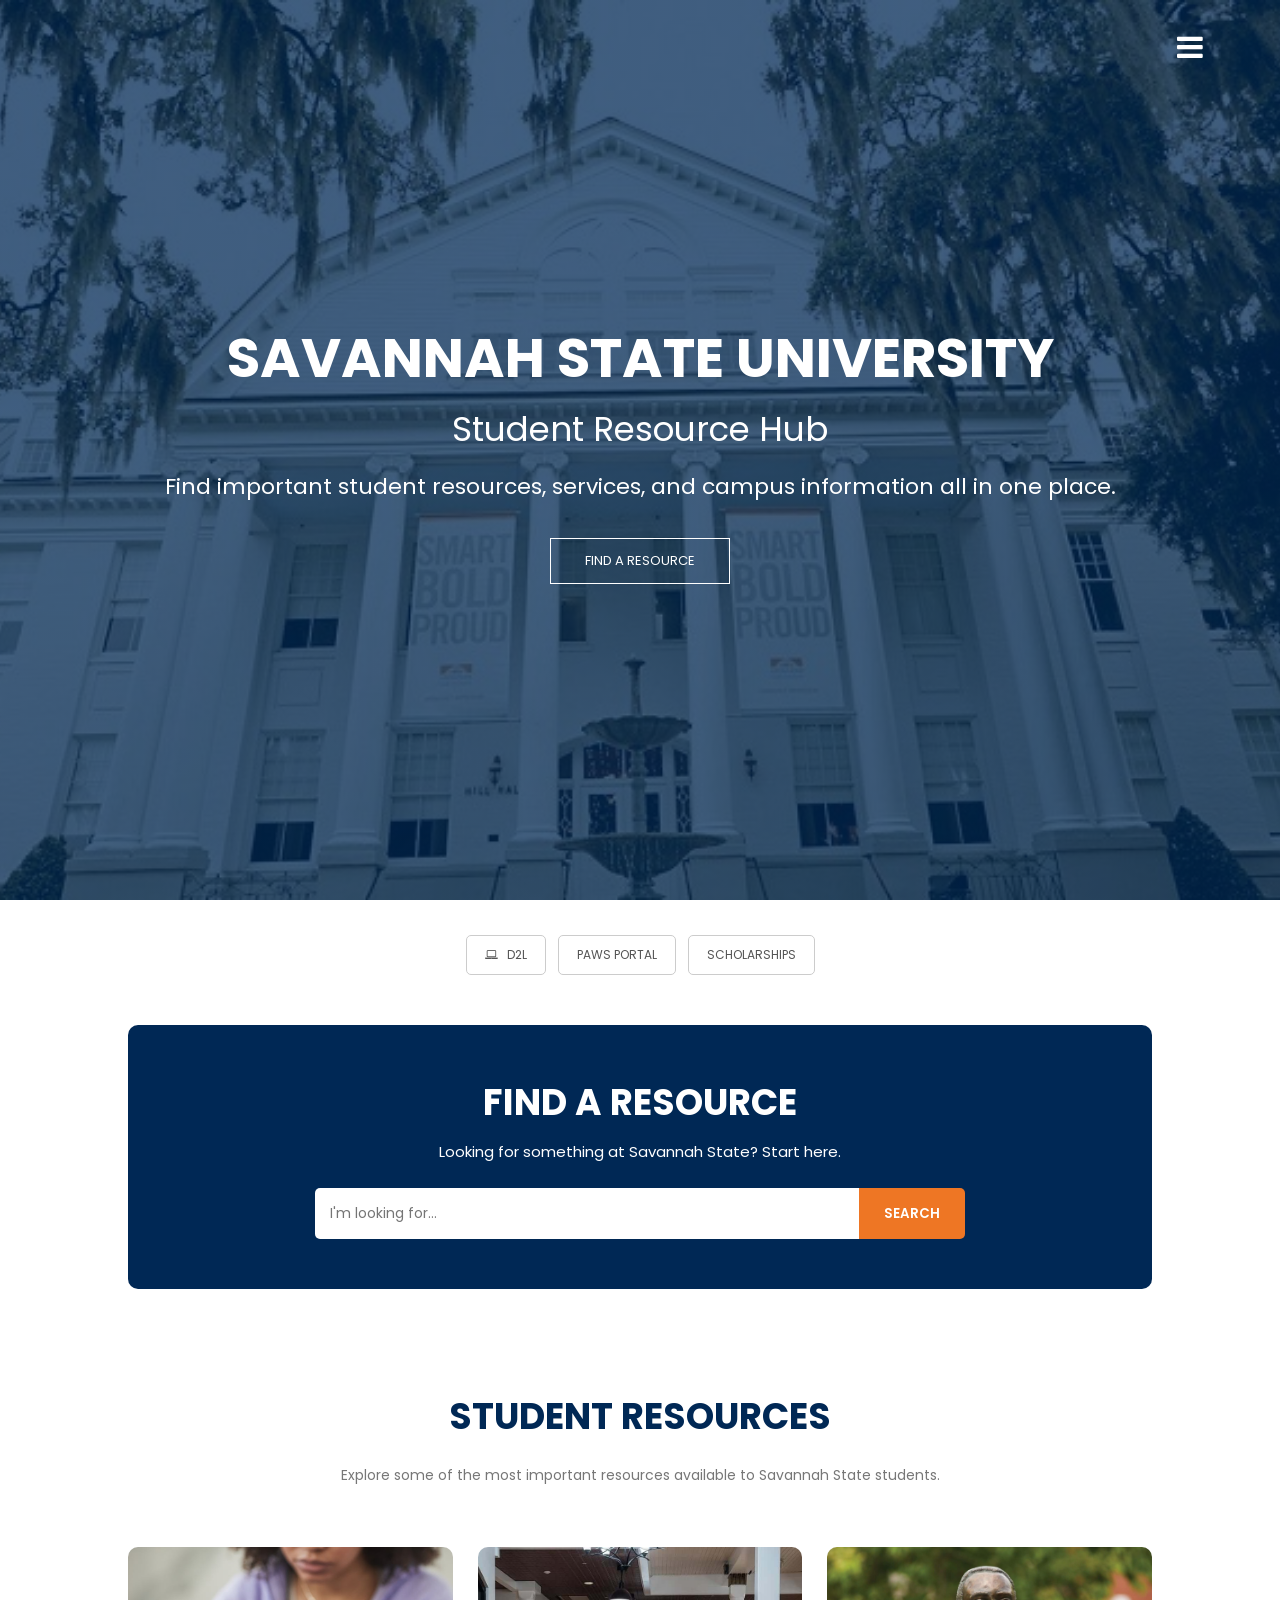
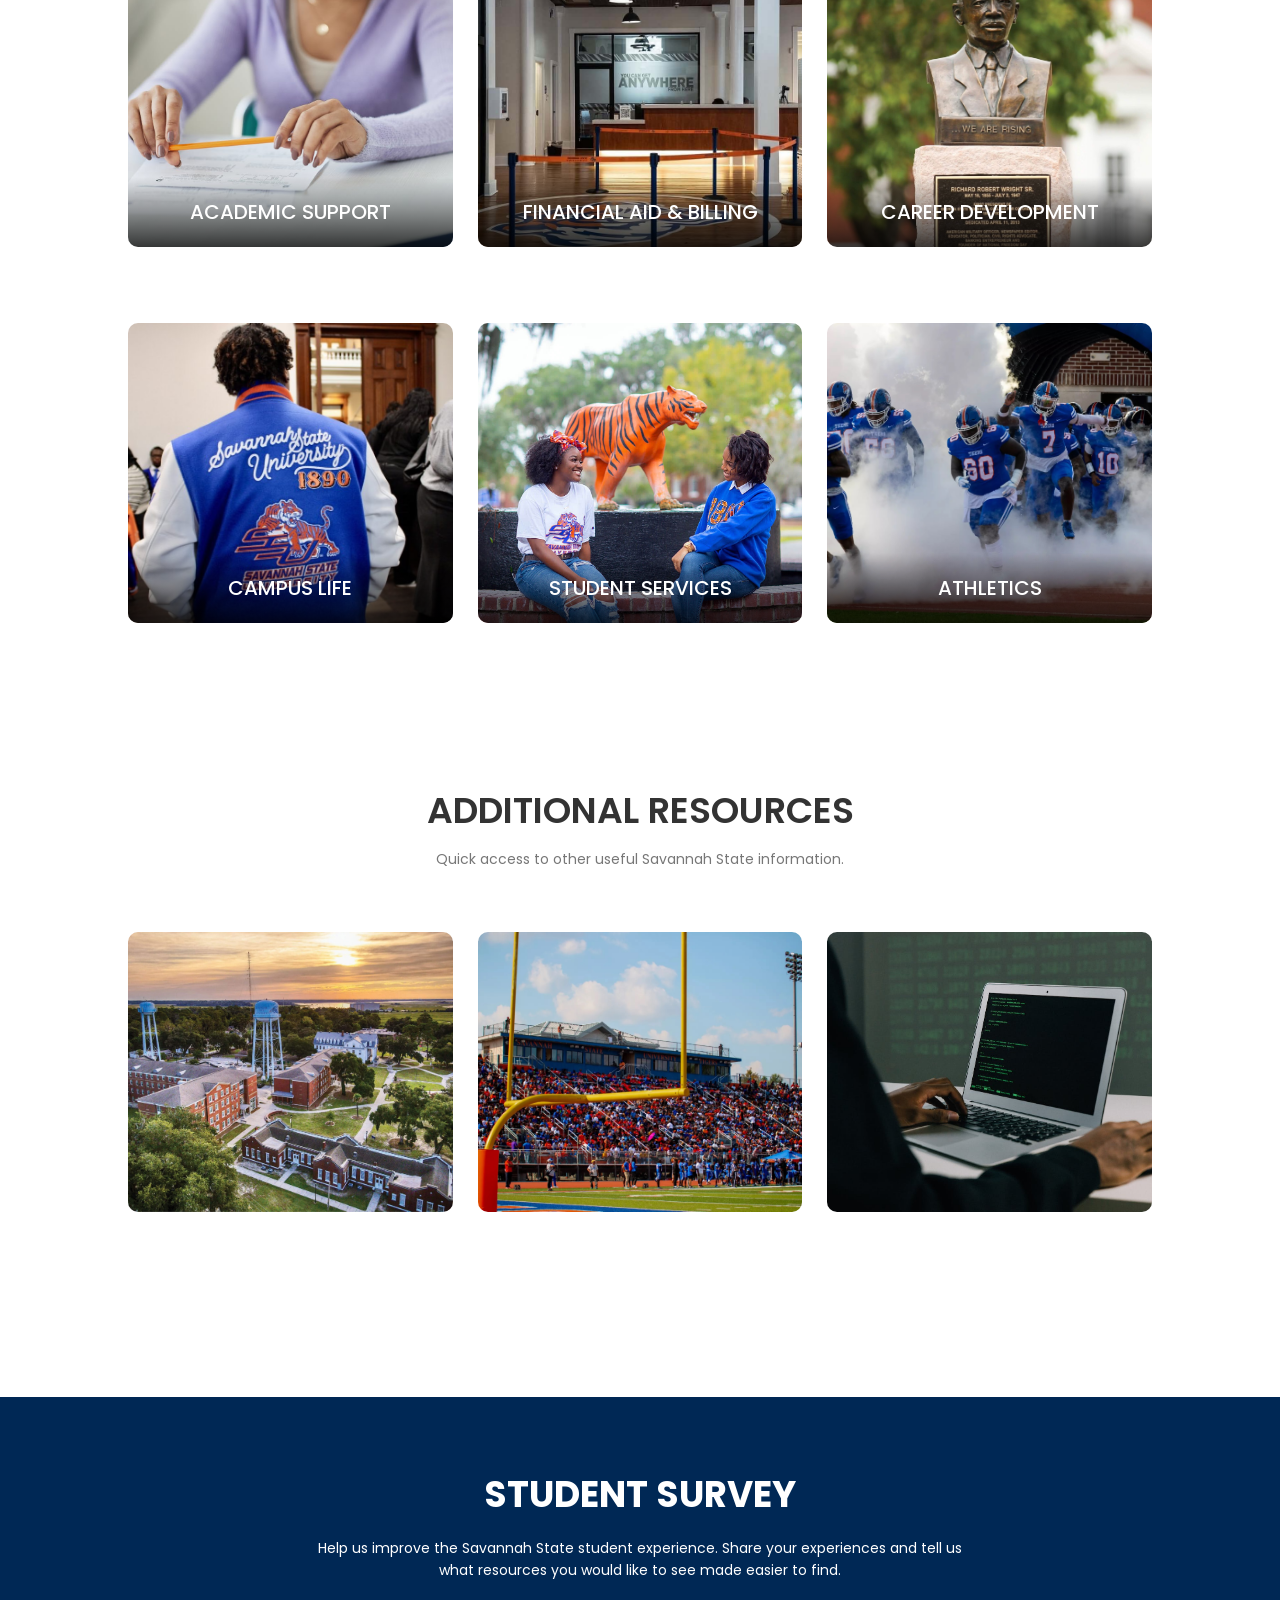
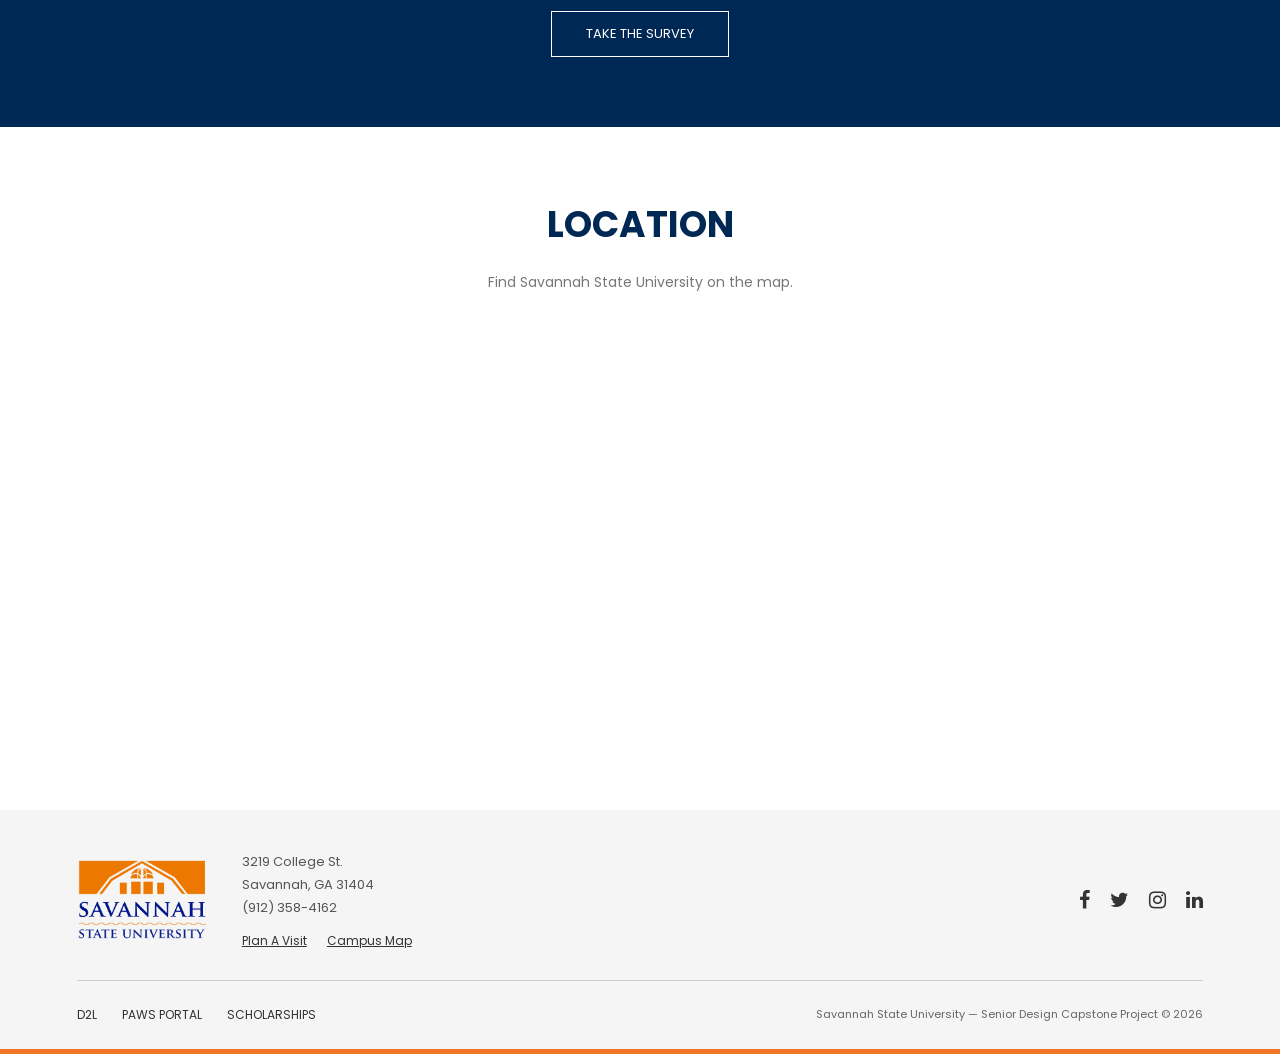
==== commit 8872efad: "Remove icons from PAWS PORTAL and SCHOLARSHIPS links Removed Font Awesome icons from links." ====
--- a/index.html
+++ b/index.html
@@ -75,30 +75,37 @@
         </div>
 
     </section>
-    
-<!-- QUICK ACCESS LINKS -->
-            <div class="quick-links">
-
-    <!-- D2L -->
-    <a href="https://savstate.view.usg.edu/d2l/login" class="quick-btn">
-        <i class="fa fa-laptop"></i>
-        D2L
-    </a>
-
-    <!-- PAWS PORTAL -->
-                    <a href="https://savannahstate.edu/registrar/paws/" class="quick-btn">
-                            <i class="fa fa-paw"></i>
-                                        PAWS PORTAL
-    </a>
-
-    <!-- SCHOLARSHIPS -->
-    <a href="https://savannahstate.edu/bursar/scholarships/" class="quick-btn">
-        <i class="fa fa-graduation-cap"></i>
-        SCHOLARSHIPS
-    </a>
-
-</div>
-
+
+
+    <!-- QUICK ACCESS LINKS -->
+    <div class="quick-links">
+
+        <!-- D2L -->
+        <a href="https://savstate.view.usg.edu/d2l/login"
+            class="quick-btn"
+            target="_blank"
+            rel="noopener noreferrer">
+            <i class="fa fa-laptop"></i>
+            D2L
+        </a>
+
+        <!-- PAWS PORTAL -->
+        <a href="https://savannahstate.edu/registrar/paws/"
+            class="quick-btn"
+            target="_blank"
+            rel="noopener noreferrer">
+            PAWS PORTAL
+        </a>
+
+        <!-- SCHOLARSHIPS -->
+        <a href="https://savannahstate.edu/bursar/scholarships/"
+            class="quick-btn"
+            target="_blank"
+            rel="noopener noreferrer">
+            SCHOLARSHIPS
+        </a>
+
+    </div>
 
 
     <!-- FIND A RESOURCE -->
@@ -132,7 +139,6 @@
             Explore some of the most important resources available to Savannah State students.
         </p>
 
-
         <!-- FIRST ROW -->
         <div class="row">
 
@@ -140,7 +146,10 @@
             <div class="resource-col">
 
                 <!-- ACADEMIC SUPPORT LINK -->
-                <a href="https://savannahstate.edu/student-success/center-for-student-success/academic-support/" class="resource-link">
+                <a href="https://savannahstate.edu/student-success/center-for-student-success/academic-support/"
+                    class="resource-link"
+                    target="_blank"
+                    rel="noopener noreferrer">
 
                     <!-- IMAGE -->
                     <img src="capstoneimages/Image 5.jpg" alt="Academic Support">
@@ -173,7 +182,10 @@
             <div class="resource-col">
 
                 <!-- FINANCIAL AID LINK -->
-                <a href="https://savannahstate.edu/financial-aid/" class="resource-link">
+                <a href="https://savannahstate.edu/financial-aid/"
+                    class="resource-link"
+                    target="_blank"
+                    rel="noopener noreferrer">
 
                     <!-- IMAGE -->
                     <img src="capstoneimages/Image 4.jpg" alt="Financial Aid and Billing">
@@ -207,7 +219,10 @@
             <div class="resource-col">
 
                 <!-- CAREER DEVELOPMENT LINK -->
-                <a href="https://savannahstate.edu/career-services/" class="resource-link">
+                <a href="https://savannahstate.edu/career-services/"
+                    class="resource-link"
+                    target="_blank"
+                    rel="noopener noreferrer">
 
                     <!-- IMAGE -->
                     <img src="capstoneimages/Image 1.jpg" alt="Career Development">
@@ -246,7 +261,10 @@
             <div class="resource-col">
 
                 <!-- CAMPUS LIFE LINK -->
-                <a href="https://savannahstate.edu/campus-life/" class="resource-link">
+                <a href="https://savannahstate.edu/campus-life/"
+                    class="resource-link"
+                    target="_blank"
+                    rel="noopener noreferrer">
 
                     <!-- IMAGE -->
                     <img src="capstoneimages/Image 7.jpg" alt="Campus Life">
@@ -280,7 +298,10 @@
             <div class="resource-col">
 
                 <!-- STUDENT SERVICES LINK -->
-                <a href="https://savannahstate.edu/student-services/" class="resource-link">
+                <a href="https://savannahstate.edu/student-services/"
+                    class="resource-link"
+                    target="_blank"
+                    rel="noopener noreferrer">
 
                     <!-- IMAGE -->
                     <img src="capstoneimages/Image 11.jpg" alt="Student Services">
@@ -314,7 +335,10 @@
             <div class="resource-col">
 
                 <!-- ATHLETICS LINK -->
-                <a href="https://ssuathletics.com/" class="resource-link">
+                <a href="https://ssuathletics.com/"
+                    class="resource-link"
+                    target="_blank"
+                    rel="noopener noreferrer">
 
                     <!-- IMAGE -->
                     <img src="capstoneimages/Image 10.jpg" alt="Athletics">
@@ -357,13 +381,15 @@
             Quick access to other useful Savannah State information.
         </p>
 
-
         <div class="row">
 
             <!-- TIMES / LOCATIONS -->
             <div class="campus-col">
 
-                <a href="times-location.html" class="campus-link">
+                <a href="times-location.html"
+                    class="campus-link"
+                    target="_blank"
+                    rel="noopener noreferrer">
 
                     <img src="capstoneimages/Image.jpg" alt="Times and Locations">
 
@@ -484,33 +510,43 @@
     </section>
 
 
-   
-<!-- FOOTER -->
-<footer>
-
-    <!-- FOOTER TOP -->
-    <div class="footer-top">
-
-        <!-- UNIVERSITY LOGO -->
-        <div class="footer-logo">
-            <img src="capstoneimages/savannah_state_logo-400.webp" alt="Savannah State University">
-        </div>
-
-        <!-- CONTACT INFORMATION -->
-        <div class="footer-address">
-            <p>
-                3219 College St.<br>
-                Savannah, GA 31404<br>
-                (912) 358-4162
-            </p>
-
-            <!-- CAMPUS LINKS -->
-            <div class="footer-sublinks">
-                <a href="https://futuretiger.savannahstate.edu/portal/admisevents">Plan A Visit</a>
-                <a href="https://savannahstate.edu/wp-content/uploads/2025/07/ssu_campus-map-colored-digital.pdf">Campus Map</a>
-            </div>
-        </div>
-
+    <!-- FOOTER -->
+    <footer>
+
+        <!-- FOOTER TOP -->
+        <div class="footer-top">
+
+            <!-- UNIVERSITY LOGO -->
+            <div class="footer-logo">
+                <img src="capstoneimages/savannah_state_logo-400.webp"
+                    alt="Savannah State University">
+            </div>
+
+            <!-- CONTACT INFORMATION -->
+            <div class="footer-address">
+
+                <p>
+                    3219 College St.<br>
+                    Savannah, GA 31404<br>
+                    (912) 358-4162
+                </p>
+
+                <!-- CAMPUS LINKS -->
+                <div class="footer-sublinks">
+
+                    <a href="https://futuretiger.savannahstate.edu/portal/admisevents"
+                        target="_blank"
+                        rel="noopener noreferrer">Plan A Visit</a>
+
+                    <a href="https://savannahstate.edu/wp-content/uploads/2025/07/ssu_campus-map-colored-digital.pdf"
+                        target="_blank"
+                        rel="noopener noreferrer">Campus Map</a>
+
+                </div>
+
+            </div>
+
+            
         <!-- SOCIAL MEDIA -->
         <div class="footer-social">
             <a href="https://www.facebook.com/savannahstate" aria-label="Facebook">
@@ -527,35 +563,48 @@
 
             <a href="https://www.linkedin.com/school/savannah-state-university/" aria-label="LinkedIn">
                 <i class="fa fa-linkedin"></i>
-            </a>
-        </div>
-
-    </div>
-
-    <!-- FOOTER BOTTOM -->
-    <div class="footer-bottom">
-
-        <!-- STUDENT LINKS -->
-        <div class="footer-links">
-
-            <!-- D2L -->
-            <a href="https://savstate.view.usg.edu/d2l/login">D2L</a>
-
-            <!-- PAWS PORTAL -->
-            <a href="https://savannahstate.edu/registrar/paws/">PAWS PORTAL</a>
-
-            <!-- SCHOLARSHIPS -->
-            <a href="https://savannahstate.edu/bursar/scholarships/">SCHOLARSHIPS</a>
-
-        
-
-        </div>
-
-        <!-- COPYRIGHT -->
-        <div class="footer-copyright">
-            <p> Savannah State University — Senior Design Capstone Project &copy; 2026</p>
-        </div>
-
-    </div>
-
-</footer>
+                
+                </a>
+
+            </div>
+
+        </div>
+
+
+        <!-- FOOTER BOTTOM -->
+        <div class="footer-bottom">
+
+            <!-- STUDENT LINKS -->
+            <div class="footer-links">
+
+                <!-- D2L -->
+                <a href="https://savstate.view.usg.edu/d2l/login"
+                    target="_blank"
+                    rel="noopener noreferrer">D2L</a>
+
+                <!-- PAWS PORTAL -->
+                <a href="https://savannahstate.edu/registrar/paws/"
+                    target="_blank"
+                    rel="noopener noreferrer">PAWS PORTAL</a>
+
+                <!-- SCHOLARSHIPS -->
+                <a href="https://savannahstate.edu/bursar/scholarships/"
+                    target="_blank"
+                    rel="noopener noreferrer">SCHOLARSHIPS</a>
+
+            </div>
+
+            <!-- COPYRIGHT -->
+            <div class="footer-copyright">
+                <p>
+                    Savannah State University — Senior Design Capstone Project &copy; 2026
+                </p>
+            </div>
+
+        </div>
+
+    </footer>
+
+</body>
+</html>
+
